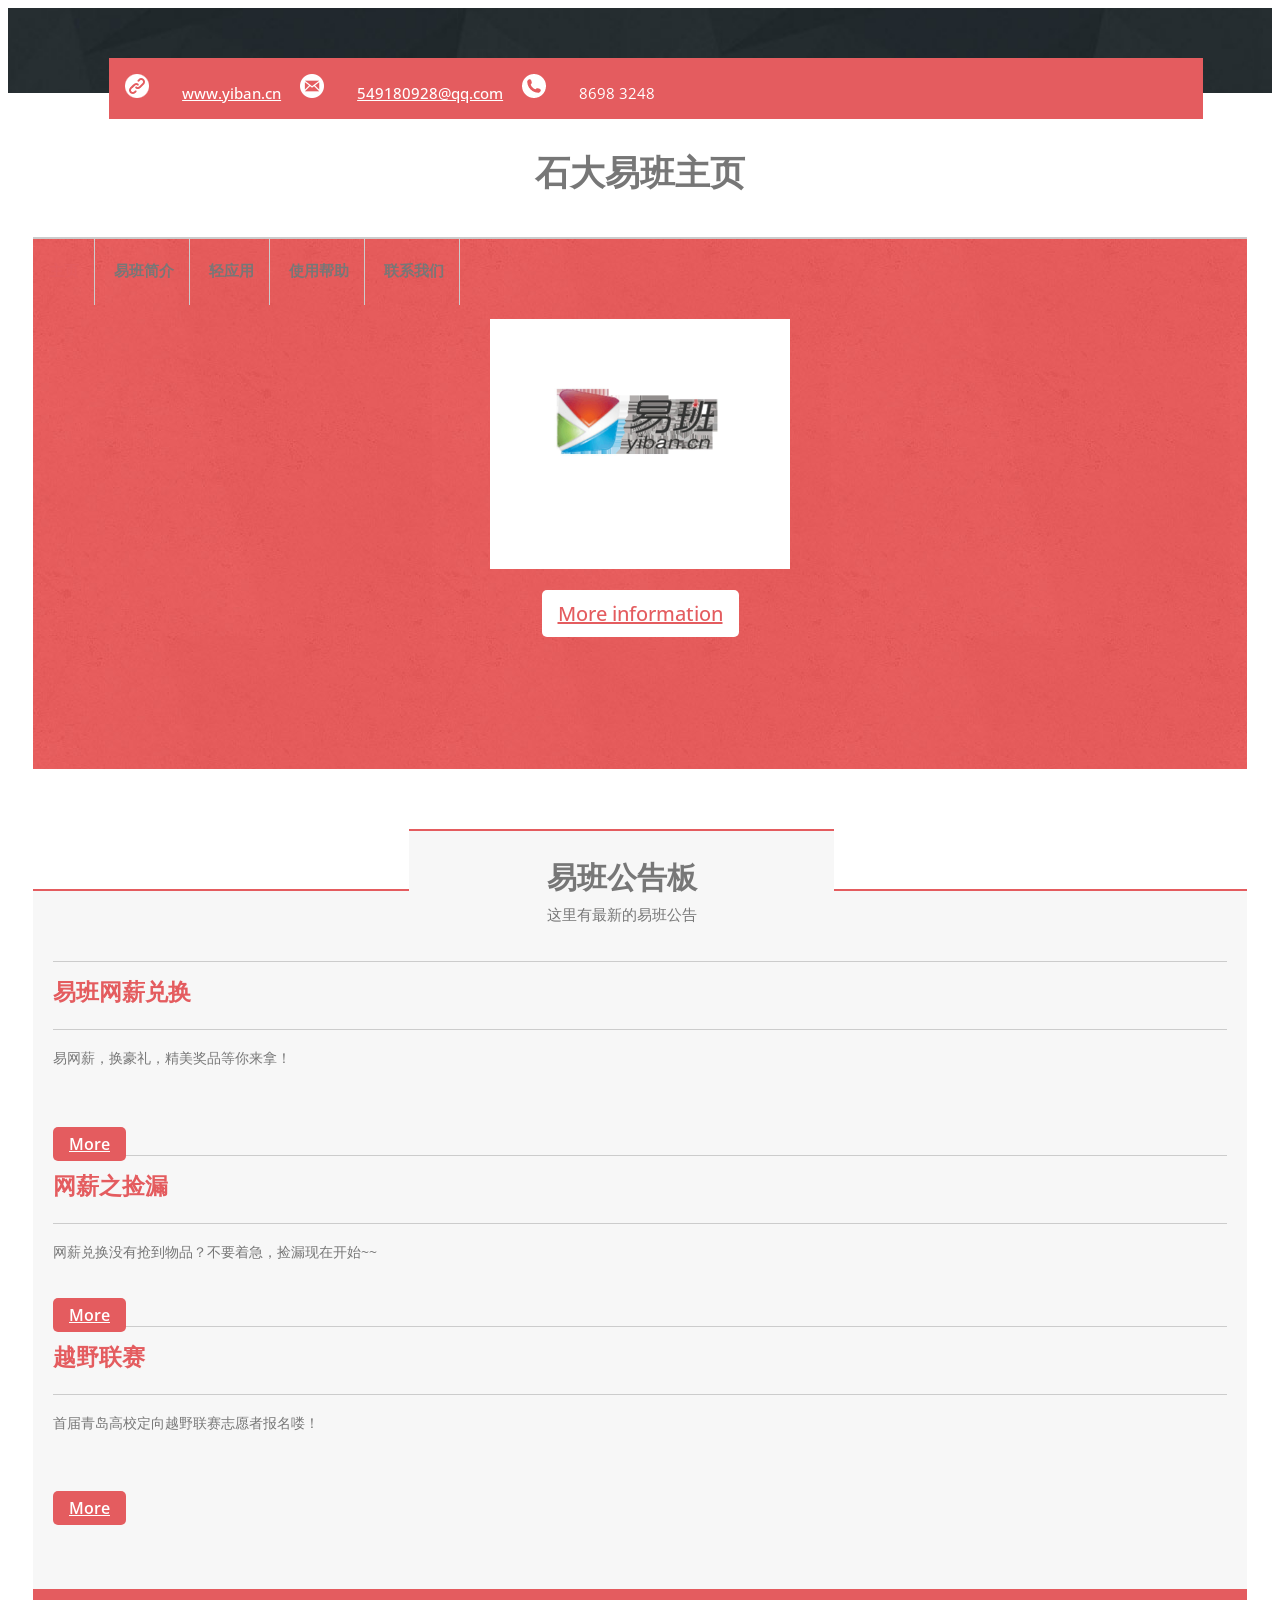
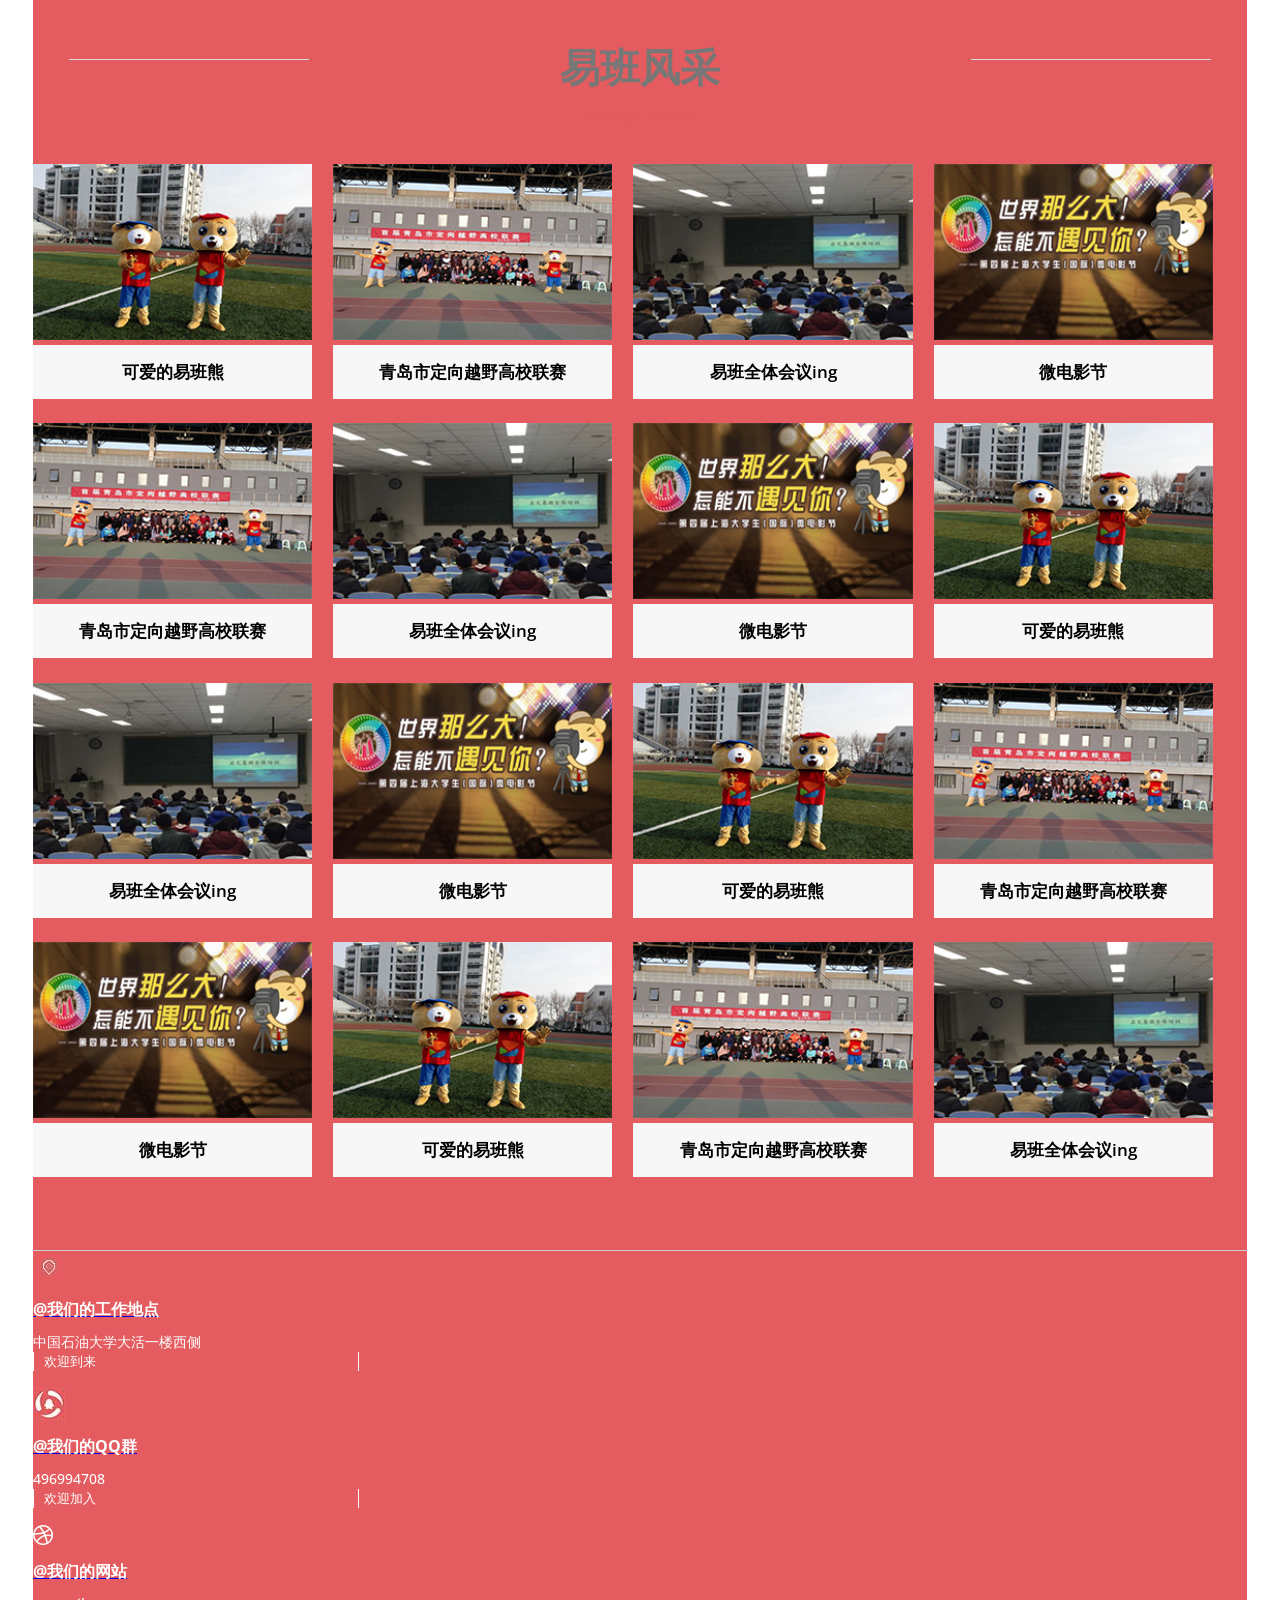
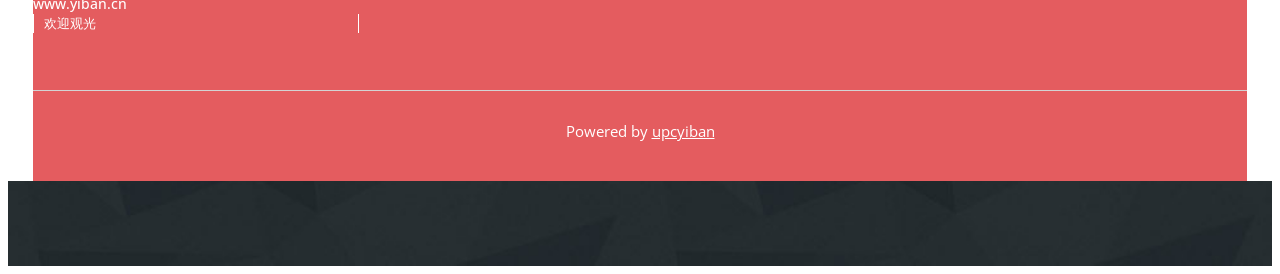
==== index.html @ 34b184a6 "易班网站主页1.0 (大体完成页面结构)" ====
<!--Author: W3layouts
Author URL: http://w3layouts.com
License: Creative Commons Attribution 3.0 Unported
License URL: http://creativecommons.org/licenses/by/3.0/
-->
<!DOCTYPE HTML>
<html>
<head>
<title>Tender A Corporate category Flat bootstrap Responsive  Website Template | Home :: w3layouts</title>
<link href="css/bootstrap.css" rel="stylesheet" type="text/css" media="all">
<!-- jQuery (necessary for Bootstrap's JavaScript plugins) -->
<script src="js/jquery.min.js"></script>
<!-- Custom Theme files -->
<link href="css/style.css" rel="stylesheet" type="text/css" media="all"/>
<!-- Custom Theme files -->
<meta name="viewport" content="width=device-width, initial-scale=1">
<meta http-equiv="Content-Type" content="text/html; charset=utf-8" />
<script type="application/x-javascript"> addEventListener("load", function() { setTimeout(hideURLbar, 0); }, false); function hideURLbar(){ window.scrollTo(0,1); }>
</script>
<meta name="keywords" content="Tender Responsive web template, Bootstrap Web Templates, Flat Web Templates, AndriodCompatible web template, Smartphone Compatible web template, free webdesigns for Nokia, Samsung, LG, SonyErricsson, Motorola web design" />
<!--Google Fonts-->
<link href='http://fonts.googleapis.com/css?family=Open+Sans:300italic,400italic,600italic,700italic,800italic,400,300,600,700,800' rel='stylesheet' type='text/css'>
<!-- start-smoth-scrolling -->
<script type="text/javascript" src="js/move-top.js"></script>
<script type="text/javascript" src="js/easing.js"></script>
	<script type="text/javascript">
			jQuery(document).ready(function($) {
				$(".scroll").click(function(event){		
					event.preventDefault();
					$('html,body').animate({scrollTop:$(this.hash).offset().top},1000);
				});
			});
	</script>
<!-- //end-smoth-scrolling -->
</head>
<body>
<!--top nav start here-->
<div class="mother-grid">
	<div class="container">
	  <div class="temp-padd">
		<div class="top-strip">
			<div class="address">
				<ul>
					<li><a href="http://www.yiban.cn"><span class="link"> </span>www.yiban.cn</a></li>
					<li><a href=""><span class="mes"> </span>549180928@qq.com</a></li>
					<li><span class="ph"> </span>8698 3248</li>
				</ul>
			</div>
			<!--<div class="social-icons">-->
				<!--<ul>-->
					<!--<li><a href="#"> <span class="w-f"> </span></a></li>-->
                   <!--<li><a href="#"> <span class="w-tw"> </span></a></li>-->
                   <!--<li><a href="#"> <span class="w-in"> </span></a></li>-->
				<!--</ul>-->
			<!--</div>-->
		  <div class="clearfix"> </div>
   </div>
<!--top nav end here-->	
<!--title start here-->
<div class="title-main">
			<a href="index.html"><h1>石大易班主页</h1></a>
		
</div>
<!--title end here-->
<!--header start here-->
<div class="header">
			<div class="navg">
				<span class="menu"> <img src="images/icon.png" alt=""/></span>
				<ul class="res">
					<li><a class="active" href="index.html">主页</a></li>
					<li><a href="about.html">易班简介</a></li>
					<li><a href="services.html">轻应用</a></li>
					<li><a href="project.html">使用帮助</a></li>
					<li><a href="contact.html">联系我们</a></li>
				</ul>
				<script>
                  $( "span.menu").click(function() {
                    $(  "ul.res" ).slideToggle("slow", function() {
                     // Animation complete.
                     });
                     });
		       </script>
			</div>
			<!--<div class="search">
				<input type="text" value="Site search" onfocus="this.value = '';" onblur="if (this.value == '') {this.value = 'Site search';}"/>
				<input type="submit" value=""/>
			</div>-->
			<div class="clearfix"> </div>
  </div>
<!--header end here-->
<!--banner start here-->
 <div class="banner">
		<img src="images/yblogo.jpg" width="300" height="250">

		<div class="banner-button">
			<a href="about.html">More information</a>
		</div>
</div>
<!--banner end here-->
<!--nunc dig start here-->
  <div class="nuncdig">
		<div class="nuncdig-main">
			<div class="nunc-top">
				<h3>易班公告板</h3>
				<p>这里有最新的易班公告</p>
			</div>
			<div class="nunc-bott">
				<div class="col-md-4 nunc-bott-grid">
					<div class="headind-text">

						<h3>易班网薪兑换</h3>
					</div>
					<p>易网薪，换豪礼，精美奖品等你来拿！</p></br>
				    <div class="nunc-bwn">
				    	<a href="http://q.yiban.cn/app/index/appid/25707" target="_blank">More</a>
				    </div>
				</div>
				<div class="col-md-4 nunc-bott-grid">
					<div class="headind-text">
						<h3>网薪之捡漏</h3>
					</div>
					<p>网薪兑换没有抢到物品？不要着急，捡漏现在开始~~</p>
				    <div class="nunc-bwn">
				    	<a href="http://q.yiban.cn/app/index/appid/26127" target="_blank">More</a>
				    </div>
				</div>
				<div class="col-md-4 nunc-bott-grid">
					<div class="headind-text">
						<h3>越野联赛</h3>
					</div>
					<p>首届青岛高校定向越野联赛志愿者报名喽！</p></br>
				    <div class="nunc-bwn">
				    	<a href="http://q.yiban.cn/app/index/appid/21749" target="_blank">More</a>
				    </div>
				</div>
				<div class="clearfix"> </div>
			</div>
		</div>
</div>
<!--nunc dig end here-->
<!--molli start here-->
<script src="js/responsiveslides.min.js"></script>
			 <script>
			    // You can also use "$(window).load(function() {"
			    $(function () {
			      // Slideshow 4
			      $("#slider4").responsiveSlides({
			        auto: true,
			        pager: true,
			        nav: true,
			        speed: 500,
			        namespace: "callbacks",
			        before: function () {
			          $('.events').append("<li>before event fired.</li>");
			        },
			        after: function () {
			          $('.events').append("<li>after event fired.</li>");
			        }
			      });
			
			    });
			  </script>
<!----//End-slider-script---->
<!-- Slideshow 4 -->
			    <div  id="top" class="callbacks_container">
			    <div class="molli">
			    	<div class="molli-top">
			    		<span class="line-x"> </span>
			    		<span class="line-y"> </span>
	                     <h3>易班风采</h3>
	                     <P>易班精彩的瞬间</P>
			       </div>
			      <ul class="rslides" id="slider4">
			        <li>
			          <div class="molli-grids">
						<img src="images/hdtp1.jpg"alt=""/>
						<div class="molli-text">
							<h4>可爱的易班熊</h4>
						</div>
					  </div>
					  <div class="molli-grids">
						<img src="images/hdtp2.jpg" alt=""/>
						<div class="molli-text">
							<h4>青岛市定向越野高校联赛</h4>
						</div>
					</div>
					<div class="molli-grids">
						<img src="images/hdtp3.jpg" alt=""/>
						<div class="molli-text">
							<h4>易班全体会议ing</h4>
						</div>
					</div>
					<div class="molli-grids">
						<img src="images/hdtp4.jpg" alt=""/>
						<div class="molli-text">
							<h4>微电影节</h4>
						</div>
					</div>
			        </li>
			        <li>
					  <div class="molli-grids">
						<img src="images/hdtp2.jpg" alt=""/>
						<div class="molli-text">
							<h4>青岛市定向越野高校联赛</h4>
						</div>
					</div>
					<div class="molli-grids">
						<img src="images/hdtp3.jpg" alt=""/>
						<div class="molli-text">
							<h4>易班全体会议ing</h4>
						</div>
					</div>
					<div class="molli-grids">
						<img src="images/hdtp4.jpg" alt=""/>
						<div class="molli-text">
							<h4>微电影节</h4>
						</div>
					</div>
					 <div class="molli-grids">
						<img src="images/hdtp1.jpg" alt=""/>
						<div class="molli-text">
							<h4>可爱的易班熊</h4>
						</div>
					  </div>
			        </li>
			        <li>
					  <div class="molli-grids">
						  <img src="images/hdtp3.jpg" alt=""/>
						  <div class="molli-text">
							  <h4>易班全体会议ing</h4>
						  </div>
					  </div>
					  <div class="molli-grids">
						  <img src="images/hdtp4.jpg" alt=""/>
						  <div class="molli-text">
							  <h4>微电影节</h4>
						  </div>
					  </div>
					  <div class="molli-grids">
						  <img src="images/hdtp1.jpg" alt=""/>
						  <div class="molli-text">
							  <h4>可爱的易班熊</h4>
						  </div>
					  </div>
					  <div class="molli-grids">
						  <img src="images/hdtp2.jpg" alt=""/>
						  <div class="molli-text">
							  <h4>青岛市定向越野高校联赛</h4>
						  </div>
					  </div>
				  </li>
					  <li>
						  <div class="molli-grids">
							  <img src="images/hdtp4.jpg" alt=""/>
							  <div class="molli-text">
								  <h4>微电影节</h4>
							  </div>
						  </div>
						  <div class="molli-grids">
							  <img src="images/hdtp1.jpg" alt=""/>
							  <div class="molli-text">
								  <h4>可爱的易班熊</h4>
							  </div>
						  </div>
						  <div class="molli-grids">
							  <img src="images/hdtp2.jpg" alt=""/>
							  <div class="molli-text">
								  <h4>青岛市定向越野高校联赛</h4>
							  </div>
						  </div>
						  <div class="molli-grids">
							  <img src="images/hdtp3.jpg" alt=""/>
							  <div class="molli-text">
								  <h4>易班全体会议ing</h4>
							  </div>
						  </div>
					  </li>
			      </ul>
			  </div>
			    <div class="clearfix"> </div>
	</div>
	<div class="clearfix"> </div>
<!--molli end here-->
<!--information-grid start here-->
		 <!-- <div class="info-grid">
			  <div class="info-grid-main">
				  <div class="col-md-6 info-grid-left">
					  <div class="info-left-top">
						  <div class="info-heading">
							  <h3>TETURE ADIP</h3>
							  <p>Risus id mediou soimtousce pelle nitesqu it nunc sed egesta ante gravids peses</p>
						  </div>
						  <div class="info-para">
							  <p>Sed semper lorem at felis. Vestibulum volutpat, lacus a ultrices sagittis, mi neque euismod dui, eu pulvinar nunc sapien ornare nisl. </p>
							  <div class="info-bwn">
								  <a href="#">More</a>
							  </div>
						  </div>
						  <div class="clearfix"> </div>
					  </div>
					  <div class="info-left-bottom">
						  <div class="info-heading">
							  <h3>MORBI INTERD</h3>
							  <p>Fusce lobortis lorem at ipsum semper sagit onec quis dui at dolor tempor interdum</p>
						  </div>
						  <div class="info-para">
							  <p>Sed semper lorem at felis. Vestibulum volutpat, lacus a ultrices sagittis, mi neque euismod dui, eu pulvinar nunc sapien ornare nisl. </p>
							  <div class="info-bwn">
								  <a href="#">More</a>
							  </div>
						  </div>
						  <div class="clearfix"> </div>
					  </div>
				  </div>
				  <div class="col-md-6 info-grid-right">
					  <div class="menu_vertical">
						  <section class="accordation_menu">
							  <div>
								  <input id="label-1" name="lida" type="radio" checked/>
								  <label for="label-1" id="item1"><i class="ferme"> </i><span class="m_5">Tetuer adipiscing elit lorem ipsum</span><i class="icon-plus-sign i-right1"></i><i class="icon-minus-sign i-right2"></i></label>
								  <div class="content1" id="a1">
									  <ul class="news_list">
										  <li class="sml-img"> </li>
										  <li class="date_desc">
											  <h3>Lorem ipsum dolor sit amet</h3>
											  <p>Phasellus in magna quis quam lobortis fermentum a eget ipsum.Praesent sodales pretium tellus, et euismod.</p>
										  </li>
										  <div class="clearfix"> </div>
									  </ul>
								  </div>
							  </div>
							  <div>
								  <input id="label-2" name="lida" type="radio"/>
								  <label for="label-2" id="item2"><i class="icon-leaf" id="i2"></i>Sed egestas ,ante et vulputate volutp<i class="icon-plus-sign i-right1"></i><i class="icon-minus-sign i-right2"></i></label>
								  <div class="content1" id="a2">
									  <ul class="news_list">
										  <li class="sml-img"> </li>
										  <li class="date_desc">
											  <h3>Lorem ipsum dolor sit amet</h3>
											  <p>Phasellus in magna quis quam lobortis fermentum a eget ipsum.Praesent sodales pretium tellus, et euismod.</p>
										  </li>
										  <div class="clearfix"> </div>
									  </ul>
								  </div>
							  </div>
							  <div>
								  <input id="label-3" name="lida" type="radio"/>
								  <label for="label-3" id="item3"><i class="icon-trophy" id="i3"></i>Integer vitae libero ac risus egestas placerat<i class="icon-plus-sign i-right1"></i><i class="icon-minus-sign i-right2"></i></label>
								  <div class="content1" id="a3">
									  <ul class="news_list">
										  <li class="sml-img"> </li>
										  <li class="date_desc">
											  <h3>Lorem ipsum dolor sit amet</h3>
											  <p>Etiam feugiat lectus nisl, in euismod lectus viverra et.
												  Sed et scelerisque felis. Integer vel volutpat massa.
												  Donec id justo nisl. Vivamus .</p>
										  </li>
										  <div class="clearfix"> </div>
									  </ul>
								  </div>
							  </div>
							  <div>
								  <input id="label-4" name="lida" type="radio"/>
								  <label for="label-4" id="item4"><i class="icon-trophy" id="i4"></i>Donec quis dui at dolor tempor interdum<i class="icon-plus-sign i-right1"></i><i class="icon-minus-sign i-right2"></i></label>
								  <div class="content1" id="a4">
									  <ul class="news_list">
										  <li class="sml-img"> </li>
										  <li class="date_desc">
											  <h3>Lorem ipsum dolor sit amet</h3>
											  <p>Etiam feugiat lectus nisl, in euismod lectus viverra et.
												  Sed et scelerisque felis. Integer vel volutpat massa.
												  Donec id justo nisl. Vivamus .</p>
										  </li>
										  <div class="clearfix"> </div>
									  </ul>
								  </div>
							  </div>
					  </div>
				  </div>
				  <div class="clearfix"> </div>
			  </div>
		  </div>
</div>
<!--information grid end here-->
<!--footer start here-->
 <div class="footer">
		<div class="footer-main">
			<div class="footer-top">
				<div class="col-md-4 footer-grid">
					<img src="images/dztb.jpg" alt=""/>
				<a href="#"><h3>@我们的工作地点</h3></a>
					<p>中国石油大学大活一楼西侧</p>
					<h4>欢迎到来</h4>
				</div>
				<div class="col-md-4 footer-grid">
					<img src="images/qqyb.jpg" alt=""/>
					<a href="#"><h3>@我们的QQ群</h3></a>
					<p> 496994708</p>
					<h4>欢迎加入</h4>
				</div>
				<div class="col-md-4 footer-grid">
					<img src="images/drib.png" alt=""/>
					<a href="http://www.yiban.cn" target="_blank"><h3>@我们的网站</h3></a>
					<p>www.yiban.cn</p>
					<h4>欢迎观光</h4>
				</div>
			  <div class="clearfix"> </div>
			</div>
			<div class="footer-bottom">
				<p>Powered by <a href="index.html">upcyiban </a></p>
			</div>
		</div>
	   </div>
	</div>
  </div>
<!--footer end here-->
</body>
</html>
---- css/style.css ----
/*--
Author: W3layouts
Author URL: http://w3layouts.com
License: Creative Commons Attribution 3.0 Unported
License URL: http://creativecommons.org/licenses/by/3.0/
--*/
h4, h5, h6,
h1, h2, h3 {margin-top: 0;}
ul, ol {margin: 0;}
p {margin: 0;}
html, body{
 font-family: 'Open Sans', sans-serif;
   font-size: 100%;
   background:#fff; 
}
/*--top nav start here--*/
.mother-grid {
	padding: 85px 0px;
	background: url(../images/m-banner.jpg)no-repeat;
	background-size: cover;
	-webkit-background-size:cover;
	-moz-background-size:cover;
	-o-background-size:cover;
	-ms-background-size:cove;
	position: relative;
}
.temp-padd {
	background: #fff;
	padding: 0px 25px;
}
.top-strip {
	padding: 16px 16px;
	background: #e45c5f;
	position: absolute;
	width: 65%;
	top: 50px;
	left: 18%;
}
span.menu{
	display:none;
}
.address {
	float: left;
}
.social-icons {
	float: right;
}
.address ul {
	padding: 0px;
	list-style: none;
}
.address ul li {
	display: inline-block;
	margin:0px 15px 0px 0px;
	color: #fff;
	vertical-align: top;
	font-size: 15px;
}
.address ul li a {
	font-size: 15px;
	font-weight: 500;
	color: #fff;
	vertical-align: top;
	transition: 0.5s all;
 -webkit-transition: 0.5s all;
 -moz-transition:  0.5s all;
 -o-transition:  0.5s all;
}
.address ul li a:hover{
	text-decoration:none;
	color: #000;
	
}
span.link {
	background: url(../images/link.png)no-repeat;
	width: 25px;
	height: 25px;
	display: inline-block;
	padding: 0px 16px;
}
span.mes {
	background: url(../images/mes.png)no-repeat;
	width: 25px;
	height: 25px;
	display: inline-block;
	padding: 0px 16px;
}
span.ph {
	background: url(../images/ph.png)no-repeat;
	width: 25px;
	height: 25px;
	display: inline-block;
	padding: 0px 16px;
}
.social-icons ul {
	padding: 0px;
	list-style:none;
}
.social-icons li {
	display: inline-block;
}
.social-icons ul li a span {
	background: url(../images/img-sprite.png)no-repeat ;
	width: 25px;
	height: 25px;
	display: inline-block;
}
.social-icons ul li a span.w-f{
	background-position: -2px -1px;
}
.social-icons ul li a span.w-tw {
	background-position: -31px -2px;
}
.social-icons ul li a span.w-in{
	background-position: -59px -3px;
}
.social-icons ul li a span:hover{
	transform: rotate(360deg);
  -webkit-transform: rotate(360deg);
  -moz-transform: rotate(360deg);
  -o-transform: rotate(360deg);
  -ms-transform: rotate(360deg);
  transition: 0.5s all ease;
  -webkit-transition: 0.5s all ease;
  -moz-transition: 0.5s all ease;
  -o-transition: 0.5s all ease;
  -ms-transition: 0.5s all ease;
}

/*--top nav end here--*/
/*--title start here--*/
.title-main {
	text-align: center;
	padding: 55px 0px 17px;
}
.title-main a h1 {
	font-size: 35px;
	font-weight: 800;
	color: #777;
}
.title-main a {
	text-decoration:none;
}
.title-main p {
	font-size: 15px;
	font-weight: 400;
	color: #000;
}
/*--title end here--*/
/*--header start here--*/
.header {
	border: 1px solid #ccc;
}
.navg {
	float: left;
}
.search {
	float: right;
}
.navg ul {
  padding: 0px;
  list-style: none;
}
.navg ul li {
	display: inline-block;
	padding: 21px 15px 24px 15px;
    border-right: 1px solid #ccc;
}
.navg ul li a {
	font-size: 15px;
	font-weight: 700;
	color: #777;
	text-decoration:none;
}
.navg ul li a:hover,.navg ul li a.active {
	color: #e45c5f;
	text-decoration:none;
}
.search {
	float: right;
	width: 30%;
	background:#F5F4F4;
	border-radius: 5px;
	margin: 16px 12px 0px 0px;
}
.search input[type="text"] {
	outline: none;
	font-size: 15px;
	font-weight: 400;
	color: #000;
	width: 85%;
	padding: 6px 6px 6px 15px;
	border: none;
	background: #F5F4F4;
	border-radius: 5px;
}
.search input[type="submit"] {
	border: none;
	outline: none;
	background: url(../images/search.png) no-repeat 17px 0px;
	width: 11%;
	vertical-align: middle;
}

/*--header end here--*/
/*--banner start here--*/
.banner {
	background: url(../images/banner.jpg);
	min-height: 450px;
	text-align:center;
	
	padding-top:80px;
}
.banner h3 {
	font-size: 25px;
	font-weight: 500;
	color: #fff;
	margin: 30px 0px 7px 0px;
}
.banner h2 {
	font-size: 40px;
	font-weight: 600;
	color: #fff;
}
.banner-button {
	padding: 26px 0px 0px 0px;
}
.banner-button a {
	font-size: 20px;
	font-weight: 500;
	color: #e45c5f;
	padding: 10px 16px;
	background: #fff;
	border-radius: 5px;
	-webkit-border-radius: 5px;
	 -moz-border-radius: 5px;
	 -o-border-radius: 5px;
}
.banner-button a:hover{
	text-decoration:none;
	color:#fff;
	background:#e45c5f;
		transition: 0.5s all;
 -webkit-transition: 0.5s all;
 -moz-transition:  0.5s all;
 -o-transition:  0.5s all;
}
/*--banner end here--*/
/*--nunc start here--*/
.nuncdig {
	padding: 120px 0px 0px 0px;
	position: relative;
}
.nunc-top {
	background: #F7F7F7;
	text-align: center;
	padding: 25px 0px 0px 0px;
	border-top: 2px solid #e45c5f;
	width: 35%;
	position: absolute;
	top: 60px;
	left: 31%;
}
.nunc-top h3 {
	font-size: 30px;
	font-weight: 800;
	color: #777;
	margin: 0px 0px 5px 0px;
}
.nunc-top p {
	font-size: 15px;
	font-weight: 400;
	color: #777;
}
.nunc-bott {
	padding: 70px 20px;
	background: #F7F7F7;
}
.nuncdig-main {
	border-top: 2px solid #e45c5f;
	border-bottom: 2px solid #e45c5f;
}
.headind-text {
	border-top: 1px solid #ccc;
	border-bottom: 1px solid #ccc;
	padding: 13px 0px;
}
.headind-text h3 {
	font-size: 23px;
	font-weight: 700;
	color: #e45c5f;
	margin: 0px 0px 8px 0px;
}
.headind-text h4 {
	font-size: 25px;
	font-weight: 300;
	color: #e45c5f;
	margin: 0px;
}
.nunc-bott-grid p {
	font-size: 14px;
	font-weight: 400;
	color: #777;
	width: 90%;
	line-height: 1.8em;
	padding-top: 15px;
}
.nunc-bwn {
	margin: 40px 0px 0px 0px;
}
.nunc-bwn a {
	font-size: 16px;
	font-weight: 600;
	color: #fff;
	background: #e45c5f;
	padding: 6px 16px;
	border-radius: 5px;
	-webkit-border-radius: 5px;
 -moz-border-radius: 5px;
 -o-border-radius: 5px;
}
.nunc-bwn a:hover{
	text-decoration:none;
	color:#fff;
	background:#999;
	transition: 0.5s all;
 -webkit-transition: 0.5s all;
 -moz-transition:  0.5s all;
 -o-transition:  0.5s all;
}
/*--nunc end here--*/
/*--molli start here--*/
.molli-grids img {
	width: 100%;
}
span.line-x {
	background: url(../images/line.jpg)no-repeat 0px 0px;
	display: inline-block;
	width: 240px;
	height: 1px;
	position: absolute;
	top: 68px;
	left: 3%;
}
span.line-y {
	background: url(../images/line.jpg)no-repeat 0px 0px;
	display: inline-block;
	width: 240px;
	height: 1px;
	position: absolute;
	top: 68px;
	right: 3%;
}
.molli-top {
	text-align: center;
	margin: 0px 0px 35px 0px;
}
.molli-grids h4 {
	font-size: 17px;
	font-weight: 600;
	color: #000;
	text-align: center;
	padding: 15px 0px;
	background: #F7F7F7;
	border-bottom: 2px solid #e45c5f;
}
.molli-top h3 {
	font-size: 40px;
	font-weight: 700;
	color: #777;
	margin: 0px 0px 10px 0px;
}
.molli-top p {
	font-size: 16px;
	font-weight: 400;
	color: #e45c5f;
}
.molli {
	padding: 3em 0px;
	border-bottom: 1px solid #ccc;
	position: relative;
}
.molli-grids img {
	width: 100%;
}
.molli-grids {
	float: left;
	width: 23%;
	margin: 0px 21px 0px 0px;
}
/*------------------ Slider Part starts Here----------*/
#slider2,
#slider3 {
  box-shadow: none;
  -moz-box-shadow: none;
  -webkit-box-shadow: none;
  margin: 0 auto;
}
.rslides_tabs {
  list-style: none;
  padding: 0;
  background: rgba(0,0,0,.25);
  box-shadow: 0 0 1px rgba(255,255,255,.3), inset 0 0 5px rgba(0,0,0,1.0);
  -moz-box-shadow: 0 0 1px rgba(255,255,255,.3), inset 0 0 5px rgba(0,0,0,1.0);
  -webkit-box-shadow: 0 0 1px rgba(255,255,255,.3), inset 0 0 5px rgba(0,0,0,1.0);
  font-size: 18px;
  list-style: none;
  margin: 0 auto 50px;
  max-width: 540px;
  padding: 10px 0;
  text-align: center;
  width: 100%;
}
.rslides_tabs li {
  display: inline;
  float: none;
  margin-right: 1px;
}
.rslides_tabs a {
  width: auto;
  line-height: 20px;
  padding: 9px 20px;
  height: auto;
  background: transparent;
  display: inline;
}
.rslides_tabs li:first-child {
  margin-left: 0;
}
.rslides_tabs .rslides_here a {
  background: rgba(255,255,255,.1);
  color: #fff;
  font-weight: bold;
}
.events {
  list-style: none;
}
.callbacks_container {
  position: relative;
  float: left;
  width: 100%;
}
.callbacks {
  position: relative;
  list-style: none;
  overflow: hidden;
  width: 100%;
  padding: 0;
  margin: 0;
}
.callbacks li {
  position: absolute;
  width: 100%;
  left: 0;
  top: 0;
}
.callbacks img {
  position: relative;
  z-index: 1;
  height: auto;
  border: 0;
}
.callbacks .caption {
	display: block;
	position: absolute;
	z-index: 2;
	font-size: 20px;
	text-shadow: none;
	color: #fff;
	left: 0;
	right: 0;
	padding: 10px 20px;
	margin: 0;
	max-width: none;
	top: 10%;
	text-align: center;
}
.callbacks_nav {
  	position: absolute;
	-webkit-tap-highlight-color: rgba(0,0,0,0);
	top: 52%;
	left: 0;
	opacity: 0.7;
	z-index: 3;
	text-indent: -0009px;
	overflow: hidden;
	text-decoration: none;
	height: 25px;
	width: 25px;
	margin-top: -167px;
}
.callbacks_nav.prev{
	background: transparent url("../images/sli-lft.png") no-repeat ;
}
.callbacks_nav.next{
	background: transparent url("../images/sli-rit.png") no-repeat ;
}
.callbacks_nav {
  	position: absolute;
	-webkit-tap-highlight-color: rgba(0,0,0,0);
	top: 52%;
	left: 0;
	opacity: 0.7;
	z-index: 3;
	text-indent: -9999px;
	overflow: hidden;
	text-decoration: none;
	height: 25px;
	width: 25px;
	background: transparent url("../images/sli-rit.png") no-repeat left top;
	margin-top: -167px;
}
.callbacks_nav:active {
  opacity: 1.0;
}
.callbacks_nav.next {
  left: auto;
  background-position: right top;
  right: 0;
}
#slider3-pager a {
  display: inline-block;
}
#slider3-pager span{
  float: left;
}
#slider3-pager span{
	width:100px;
	height:15px;
	background:#fff;
	display:inline-block;
	border-radius:30em;
	opacity:0.6;
}
#slider3-pager .rslides_here a {
  background: #FFF;
  border-radius:30em;
  opacity:1;
}
#slider3-pager a {
  padding: 0;
}
#slider3-pager li{
	display:inline-block;
}
.rslides {
  position: relative;
  list-style: none;
  overflow: hidden;
  width: 100%;
  padding: 0;
  margin: 0;
}
.rslides li {
  -webkit-backface-visibility: hidden;
  position: absolute;
  display: none;
  width: 100%;
  left: 0;
  top: 0;
}
.rslides li{
  position: relative;
  display: block;
  float: left;
}
.rslides img {
  width:100%;
}
.callbacks_tabs{
	list-style: none;
	position: absolute;
	top: 89%;
	z-index: 000;
	left:94%;
	padding: 0;
	margin: 0;
}
.callbacks_tabs li{
	display:inline-block;
}
@media screen and (max-width: 600px) {
  .callbacks_nav {
    top: 47%;
    }
}
/*----*/
.callbacks_tabs a{
 visibility: hidden;
}
.callbacks_tabs a:after {
  content: "\f111";
  font-size:0;
  font-family: FontAwesome;
  visibility: visible;
  display: block;
  height:11px;
  width:11px;
  display:none;
  background:#fff;
}
.callbacks_here a:after{
	background:#F54F29;
}
/*--molli end here--*/
/*--information start here--*/
.info-heading {
	float: left;
	width: 50%;
}
.info-para {
	float: right;
	width: 48%;
}
.info-grid {
	padding: 60px 0px 70px 0px;
}
.info-heading h3 {
	font-size: 25px;
	font-weight: 800;
	color: #e45c5f;
	margin: 0px 0px 10px 0px;
}
.info-heading p {
	font-size: 21px;
	font-weight: 400;
	color: #e45c5f;
}
.info-para p {
	font-size: 14.5px;
	font-weight: 600;
	color: #777;
	line-height: 1.8em;
}
.info-bwn {
	margin: 25px 0px 0px 0px;
}
.info-bwn a{
	font-size: 15px;
	font-weight: 600;
	color: #fff;
	background: #e45c5f;
	padding: 8px 25px;
	border-radius: 5px;
}
.info-bwn a:hover{
	text-decoration: none;
	background:#999;
	transition: 0.5s all;
 -webkit-transition: 0.5s all;
 -moz-transition:  0.5s all;
 -o-transition:  0.5s all;
}
.info-left-top {
	padding: 0px 0px 35px 0px;
	border-bottom: 2px solid #e45c5f;
}
.info-left-bottom {
	padding-top: 35px;
}
/*** .Nav Class ************************/
.icon-minus-sign:after {
	content: "";
	background: url(../images/plus.png) no-repeat 16px 17px #e45c5f;
	width: 16px;
	height: 16px;
	position: absolute;
	top: 0px;
	left: 0px;
	padding: 18px 5px 34px 47px;
}
.accordation_menu label {
	line-height:43px;
	font-weight:600;
}
.icon-plus-sign:before {
	content: "";
	background: url(../images/plus.png)no-repeat 17px 17px #e45c5f;
	width: 16px;
	height: 16px;
	position: absolute;
	top: 0px;
	left: 0px;
	padding: 0px 0px 52px 50px;
}
.accordation_menu label{
	display: block;
	position: relative;
	padding: 6px 20px;
	height: 54px;
	cursor: pointer;
	z-index: 20;
	transition: background-color .7s;
	-webkit-transition: background-color .7s;
	-moz-transition: background-color .7s;
	-o-transition: background-color .7s;
	-ms-transition: background-color .7s;
	border: 1px solid #e7e7e7;
	border-radius: 4px;
	-webkit-border-radius: 4px;
	-moz-border-radius: 4px;
	-o-border-radius: 4px;
	-ms-border-radius: 4px;
}
.accordation_menu input{
	display: none;
}
/*** Right Icon ***/
.accordation_menu label i.i-right1,
.accordation_menu label i.i-right2{
	float:right;
	margin-right:15px;
	padding:6px 0 0 0;
	transition:all .7s;
	-webkit-transition:all .7s;
	-moz-transition:all .7s;
	-o-transition:all .7s;
	-ms-transition:all .7s;
}
.accordation_menu label i.i-right2{
	display:none;
}
.accordation_menu input:checked + label i.i-right1{
	display:none;
}
.accordation_menu input:checked + label i.i-right2{
	display:block;
}
/*** .content Class *********************/
.content1{
	position: relative;
	height: 0px;
	margin-top: -1px;
	overflow:hidden;
	z-index: 10;
	-webkit-transition: height 0.3s ease-in-out, box-shadow 0.6s linear;
	-moz-transition: height 0.3s ease-in-out, box-shadow 0.6s linear;
	-o-transition: height 0.3s ease-in-out, box-shadow 0.6s linear;
	-ms-transition: height 0.3s ease-in-out, box-shadow 0.6s linear;
	transition: height 0.3s ease-in-out, box-shadow 0.6s linear;
}
.content1 h4{
	padding:8px 0 7px 15px;
	font-weight: 700;
}
.content1 h6{
	padding:8px 15px 10px 15px;
	margin:10px;
	border-top:1px solid #000000;
}
.content1 h6 i{
	padding:0 5px;
	font-size:10px;
}
.accordation_menu input:checked ~ div.content1 {
	height: 129px;
	margin: 0px 0px 10px 0px;
	box-shadow: 0px 0px 5px 0px #EAE4E4;
}
/*** For Change Animation Effects ****/
.accordation_menu input:checked ~ .content1 p{       
	-webkit-animation: zoomIn .7s 1;
	animation: zoomIn .7s 1;
}
.accordation_menu input:checked ~ .content1 h6{       
	-webkit-animation: fadeIn 2s 1;
	animation: fadeIn 2s 1;
}
.accordation_menu a, .accordation_menu p{
	color: #919090;
}
.accordation_menu h4{
	color: #01C675;
	padding: 15px 0 15px 15px;
	font-size: 1.2em;
	font-weight: 600;   
	font-weight: 700;	
}
.accordation_menu label{
	background: #fff;
	color: #444;
	font-size: 17px;
	font-weight: 400;
}
.accordation_menu label:hover{                    
	color:#000;
}
.accordation_menu label:hover .icon-plus-sign:before {
	content: "";
	background: url(../images/minus.png) no-repeat 17px 24px #e45c5f;
	width: 16px;
	height: 16px;
	position: absolute;
	top: 0px;
	left: 0px;
}
.accordation_menu input:checked + label,
.accordation_menu input:checked + label:hover{ 
	border: 1px solid #E7e7e7;
	color: #000;
	background:rgba(231, 231, 231, 0.29);
}
span.m_5{
	color: #000;
	font-size: 17px;
	text-decoration: none;
	font-weight: 400;
	padding: 0px 0px 0px 50px;
}
h4.m_3 {
	color: #000000;
	text-transform: capitalize;
	font-size: 2em;
	margin-bottom:1.3em;
	font-weight: 700;
}
i#i2 {
	padding: 0px 0px 0px 53px;
}
i#i3 {
	padding: 0px 0px 0px 54px;
}
i#i4 {
	padding: 0px 0px 0px 53px;
}
ul.news_list {
	padding: 3% 3% 3% 3%;
	list-style: none;
	background: #fff;
}
ul.news_list li.date {
	float: left;
	width: 15.5%;
	border-right: 1px solid #CCC;
	padding-right: 3%;
	margin:5% 4% 0% 0;
}
.date {
	line-height: 0.5em;
	font-size:2em;
	font-weight: bold;
	color: #555;
	text-align: center;
	text-transform: uppercase;
	font-family: 'Open Sans Condensed', sans-serif;
}
span.highlight, span.light_color {
	display: inline-block;
	font-size:14px;
	color: #555;
	font-family: 'Open Sans', sans-serif;
	font-weight: normal;
}
li.sml-img {
	float: left;
	background: url(../images/tree.jpg) no-repeat 0px 0px;
	width: 100px;
	height: 100px;
	display: inline-block;
}
li.date_desc {
	float: right;
	width: 75%;
}
.date_desc h3 {
	font-size: 19px;
	font-weight: 500;
	color: #e45c5f;
	margin: 0px 0px 5px 0px;
}
li.date_desc p{
	font-size: 14px;
	line-height: 1.8em;
	float: left;
	font-weight: 400;
	color: #777;
}
.what-we-do h4 {
	color: #000000;
	text-transform: capitalize;
	font-size: 2.3em;
	margin-bottom:1em;
	font-weight: 700;
}
.what-we-do p{
	color:#555555;
	font-size:1.15em;
	line-height:1.8em;
	margin:15px 0 1.2em 0;
}
.what-we-do img {
	width: 100%;
}
.what-we-do {
	z-index: 1;
}
/* General button style (reset) */
.btn {
	border: none;
	font-family: inherit;
	font-size: inherit;
	color: inherit;
	background: none;
	cursor: pointer;
	padding:0;
	display: inline-block;
	text-transform: uppercase;
	letter-spacing: 1px;
	font-weight: 700;
	outline: none;
	position: relative;
	-webkit-transition: all 0.3s;
	-moz-transition: all 0.3s;
	transition: all 0.3s;
}

.btn:after {
	content: '';
	position: absolute;
	z-index: -1;
	-webkit-transition: all 0.3s;
	-moz-transition: all 0.3s;
	transition: all 0.3s;
}
/* Button 1c */
.btn-1c:after {
	width: 0%;
	height: 100%;
	top: 0;
	left: 0;
	background: #555555;
}

.btn-1c:hover,
.btn-1c:active {
	color: #fff;
}

.btn-1c:hover:after,
.btn-1c:active:after {
	width: 100%;
}
/*--information end here--*/
/*--footer start here--*/
.footer {
	background: #e45c5f;
	padding: 40px 0px;
}
.footer-grid a h3 {
	font-size: 16px;
	font-weight: 700;
	color: #fff;
	margin: 10px 0px;
}
.footer-grid a:hover {
	text-decoration: none;
}
.footer-grid a h3:hover {
	color:#777;
	transition: 0.5s all;
 -webkit-transition: 0.5s all;
 -moz-transition:  0.5s all;
 -o-transition:  0.5s all;
}
.footer-grid p {
	font-size: 14px;
	font-weight: 500;
	color: #fff;
	line-height: 1.5em;
}
.footer-grid h4{
	font-size: 13px;
	font-weight: 400;
	color: #fff;
	padding:0px 10px;
	border-right: 1px solid;
	border-left: 1px solid;
	width: 25%;
}
.footer-top {
	padding: 0px 0px 40px 0px;
	border-bottom: 1px solid #D3D3D3;
}
.footer-bottom {
	padding: 30px 0px 0px 0px;
	text-align: center;
}
.footer-bottom p {
	font-size: 15px;
	font-weight: 400;
	color: #fff;
}
.footer-bottom a {
	font-size: 15px;
	font-weight: 400;
	color: #fff;
}
.footer-bottom a:hover{
	text-decoration:none;
	color:#ccc;
	transition: 0.5s all;
 -webkit-transition: 0.5s all;
 -moz-transition:  0.5s all;
 -o-transition:  0.5s all;
}
/*--footer end here--*/
/*--about start here--*/
.about {
	padding: 40px 0px 0px 0px;
}
.about-top {
	padding: 0px 0px 55px;
}
.abouttop-left img {
	width: 100%;
}
.about-top h3 {
	font-size: 30px;
	font-weight: 600;
	color: #e45c5f;
	margin: 0px 0px 20px 15px;
}
.abouttop-right h4 {
	font-size: 19px;
	font-weight: 500;

	margin: 0px 0px 10px 0px;
}
.abouttop-right h4 a{	
	color: #000;	
}
.abouttop-right h4 a:hover{
	color: #e45c5f;
	text-decoration:none;
}
.abouttop-right p {
	font-size: 14px;
	font-weight: 400;
	color: #777;
	line-height: 1.8em;
}
.about-bottom h3 {
	font-size: 25px;
	font-weight: 600;
	color: #000;
	margin: 0px 0px 25px 15px;
}
.about-bottom {
	padding: 50px 0px 60px 0px;
	background: #F7F7F7;
}
.abgrid-top {
	padding: 10px;
	text-align: center;
	box-shadow: 0 0 5px 0 rgba(153, 153, 153, 0.21);
}
.abgrid-bottm h4 {
	font-size: 18px;
	font-weight: 600;
	color: #fff;
	margin: 0px 0px 5px 0px;
}
.abgrid-bottm p {
	font-size: 14px;
	font-weight: 400;
	color: #fff;
	line-height: 1.8em;
}
.abgrid-bottm {
	background: rgba(228, 92, 95, 1);
	padding: 17px;
}
.team {
	padding: 50px 0px 50px 0px;
}
.team h3 {
	font-size: 25px;
	font-weight: 600;
	color: #777;
	margin: 0px 0px 20px 15px;
}
.team-grid img {
	width: 100%;
}
.team-bottom p {
	font-size: 14px;
	font-weight: 400;
	color: #777;
	line-height: 1.8em;
}
.team-bottom {
	background: rgba(204, 204, 204, 0.17);
	padding: 10px 10px;
}
/*--about end here--*/
/*--services start here--*/
.service-gd-bott h3 {
	font-size: 18px;
	font-weight: 500;
	color: #000;
	margin: 0px 0px 10px 0px;
	text-decoration:none;
}
.service-gd-bott h3 a{	
	color: #000;
}
.service-gd-bott h3 a:hover{
	color: #e45c5f;
	text-decoration:none;
}
.service-top {
	padding: 50px 0px;
	background: #F7F7F7;
}
.service {
	padding: 50px 0px;
}
.service-grid img {
	width: 100%;
}
.service-gd-bott p {
	font-size: 14px;
	font-weight: 400;
	color: #777;
	line-height: 1.8em;
}
.service-gd-bott {
	background:#fff;
	padding: 15px 15px;
}
.ser-img {
	float: left;
	width: 42%;
}
.ser-text {
	float: right;
	width: 55%;
}
.ser-img img {
	width: 100%;
}
.service h4 {
	font-size: 35px;
	font-weight: 600;
	color: #e45c5f;
	text-align: center;
	margin: 0px 0px 13px 0px;
}
.service-bottom {
	padding: 50px 0px 15px 0px;
}
.ser-text h3 {
	font-size: 18px;
	font-weight: 500;
	margin: 0px 0px 10px 0px;
}
.ser-text h3 a{
	color: #000;
}
.ser-text h3 a:hover {
	color:#e45c5f;
	text-decoration:none;
}
.ser-text p {
	font-size: 15px;
	font-weight: 400;
	color: #777;
	line-height: 1.8em;
}
.service-bottom h5 {
	font-size: 25px;
	font-weight: 600;
	color: #777;
	margin: 0px 0px 20px 15px;
}
/*--services end here--*/
/*--project start here--*/
.project {
	text-align: center;
}
.project h3 {
	font-size: 42px;
	font-weight: 600;
	color: #e45c5f;
	margin: 0px 0px 10px 0px;
}
.project p {
	font-size: 25px;
	font-weight: 400;
	color: #000;
}
.project h4 {
	font-size: 85px;
	font-weight: 600;
	color: #777;
	margin: 30px 0px 0px 0px;
}
.proj-bwn {
	margin: 60px 0px 0px 0px;
}
.proj-bwn a {
	font-size: 17px;
	font-weight: 600;
	color: #fff;
	background: #777;
	padding: 10px 15px;
	text-decoration:none;
	border-radius:5px;
}
.proj-bwn a:hover{
	text-decoration:none;
	background: #e45c5f;
}
.project {
	padding: 80px 0px;
}
/*--project end here--*/
/*--contact start here--*/
.contact {
	padding: 50px 0px;
}
.contact-top {
	padding-bottom: 40px;
	text-align: center;
}
.contact-top h3 {
	font-size: 30px;
	font-weight: 700;
	color: #e45c5f;
	margin: 0px 0px 10px 0px;
}
.contact-top p {
	font-size: 14px;
	font-weight: 400;
	color: #777;
	width: 80%;
	margin: 0 auto;
	line-height: 1.8em;
}
.map {
	padding-bottom: 32px;
}
.map iframe{
	width: 100%;
	height: 250px;
}
.contact-bottom input[type="text"] {
	font-size: 15px;
	font-weight: 400;
	color: #000;
	border: none;
	border-bottom: 1px solid #777;
	width: 48%;
	padding: 10px;
	margin: 0px 36px 0px 0px;
	outline:none;
}
.contact-bottom  input.no-mar {
  margin: 0px 0px 0px 0px;
}
.contact-bottom textarea {
	outline: none;
	font-size: 15px;
	font-weight: 400;
	color: #000;
	border: 1px solid #777;
	resize: none;
	padding: 10px;
	width: 100%;
	height: 13em;
	margin: 20px 0px 0px 0px;
}
.contact-bottom input[type="submit"] {
	outline: none;
	font-size: 15px;
	font-weight: 400;
	color: #fff;
	padding: 7px 25px;
	background: #e45c5f;
	border: none;
	border-radius: 5px;
	-webkit-transition: 0.5s all;
 -moz-transition:  0.5s all;
 -o-transition:  0.5s all;
}
.contact-bottom input[type="submit"]:hover{
	background:#999;
	transition: 0.5s all;
 -webkit-transition: 0.5s all;
 -moz-transition:  0.5s all;
 -o-transition:  0.5s all;
}
/*--contact end here--*/
/*--media quries start here--*/
@media(max-width:1440px){
.top-strip {
	width: 75%;
	top: 50px;
	left: 13%;
}
}
@media(max-width:1336px){
.top-strip {
	width: 80%;
	top: 50px;
	left: 10%;
}	
}
@media(max-width:1280px){
.top-strip {
	width: 84%;
	top: 50px;
	left: 8%;
}
}
@media(max-width:1024px){
.abouttop-right p {
	font-size: 15px;
	overflow: hidden;
	height: 190px;	
}
.abgrid-bottm p {
	font-size: 14px;
}
.ser-text p {
	overflow: hidden;
	height: 132px;
}
.contact-bottom input[type="text"] {
	width: 45%;
}
.contact-bottom textarea {
	width: 95%;
}
.molli-grids {
	margin: 0px 16px 0px 0px;
}
span.line-x {
	width: 155px;
}
.callbacks_nav {
	top: 56%;
}
span.line-y {
	width: 155px;
}
.team-bottom p {
	font-size: 13.5px;
}
.footer-grid h4 {
	width: 30%;
}
.footer-grid p {
	font-size: 14px;
	overflow: hidden;
	height: 46px;
}
.search input[type="submit"] {
  background: url(../images/search.png) no-repeat 7px 0px;
}
}
@media(max-width:768px){
span.menu{
     display:block;
     cursor:pointer;
	 text-align:center;
	 width:8%;
	 margin:0 auto;
}
ul.res{
	 display:none;
	 padding:0px;
}
.navg{
	 float:none;
	 width:100%;
}
.navg ul.res li a:hover,.navg ul.res li a.active {
	 color:#777;
}
.navg ul.res li a{
	display:block;
	width:100%;
	padding:10px;
	color:#fff;
	background:#e45c5f;
	font-size: 13px;
	transition: 0.5s all;
  -webkit-transition: 0.5s all;
  -moz-transition: 0.5s all;
  -o-transition: 0.5s all;
}
.navg ul.res li{
	display:block;
	text-align:center;
	margin:1px 0px;
	background-color:rgba(153, 153, 153, 0.31);
	  padding: 0;
}
.header{
	padding: 15px 10px 17px 10px;
}	
.search {
  width: 44%;
  float: none;
  margin: 16px auto 0;
}
.address ul li a {
	font-size: 13px;	
}
span.link {
	padding: 0px 14px;
}
span.mes {
	padding: 0px 14px;
}
span.ph {
	padding: 0px 14px;
}
.address ul li {
	margin: 0px 9px 0px 0px;
}
.top-strip{
	width: 90%;
	left: 5%;
}
.title-main h1 {
	font-size: 30px;
}
.search input[type="text"] {
	width: 90%;
	padding: 10px;
}
.search input[type="submit"] {
	width: 8%;
	background: url(../images/search.png) no-repeat 1px 3px;
}
.title-main {
	padding: 45px 0px 30px 0px;
}
.nunc-top h3 {
	font-size: 25px;
}
.molli-top h3 {
	font-size: 30px;
}
.nunc-bott {
	padding: 80px 20px 0PX 20PX;
}
.nunc-bott-grid {
	padding: 0px 25px 60px 0px;
	text-align: center;
}
.headind-text {
	width: 50%;
	margin: 0 auto;
}
.nunc-bott-grid p {
	width: 88%;
	margin: 0 auto;
}
.nunc-bwn {
	margin: 20px 0px 0px 0px;
}
.molli-grids {
	margin: 0px 12px 0px 0px;
}
.molli-grids h4 {
	font-size: 15px;
}
.callbacks_nav {
	top: 63%;
}
span.line-x {
	width: 114px;
}
span.line-y {
	width: 112px;
}
.title-main a h1 {
	font-size: 30px;
}
.banner h2 {
	font-size: 30px;
}
.banner-button a {
	font-size: 16px;
}
.banner {
	min-height: 350px;
	padding-top: 50px;
}
.nuncdig {
	padding: 95px 0px 0px 0px;
}
.nunc-top {
	top: 4%;
}
.headind-text h3 {
	font-size: 20px;
}
.headind-text h4 {
	font-size: 20px;
}
.info-grid {
	padding: 40px 0px 50px 0px;
}
.info-grid-right {
	padding: 50px 0px 0px 0px;
}
.footer-grid {
	float: left;
	width: 33%;
}
.footer-grid p {
	font-size: 14px;
}
.footer-grid h4 {
	width: 45%;
}
.about-top h3 {
	font-size: 25px;
}
.abouttop-left img {
	width: 60%;
}
.abouttop-left {
	text-align: center;
	margin: 0px 0px 35px 0px;
}
.about-grids {
	float: left;
	width: 25%;
}
.abgrid-bottm h4 {
	font-size: 16px;
}
.abgrid-bottm p {
	font-size: 13px;
}
.about-top {
	padding: 0px 0px 40px 0px;
}
.about-bottom {
	padding: 25px 0px 45px 0px;
}
.team-grid {
	float: left;
	width: 50%;
	margin: 0px 0px 20px 0px;
}
.team {
	padding: 35px 0px 35px 0px;
}
.service-grid {
	width: 33%;
	margin: 0 auto 24px;
	float: left;
}
.service-gd-bott h3 {
	font-size: 16px;
}
.service-gd-bott p {
	font-size: 13px;
	overflow: hidden;
	height: 50px;
}
.service-top {
	padding: 25px 0px 0px 0px;
}
.service {
	padding: 25px 0px;
}
.service h4 {
	font-size: 25px;
}
.service-bottom {
	padding: 25px 0px 15px 0px;
}
.servicebott-left {
	margin: 0px 0px 25px 0px;
}
.ser-text {
	width: 65%;
}
.ser-img {
	width: 30%;
}
.project h3 {
	font-size: 32px;
}
.project h4 {
	font-size: 70px;
}
.project {
	padding: 60px 0px;
}
.contact-top h3 {
	font-size: 25px;
}
.contact {
	padding: 30px 0px;
}
.contact-bottom input[type="text"] {
	width: 44.2%;
}
}
@media(max-width:640px){
.top-strip {
	padding: 8px 8px;	
}
.top-strip {
	width: 93%;
	left: 4%;
}
.title-main {
	padding: 26px 0px 25px 0px;
}
.banner {
	min-height: 300px;
	padding-top: 30px;
}
.banner h2 {
	font-size: 25px;
}
.banner h3 {
	font-size: 20px;
}
.search {
  width: 48%;
}
.banner-button {
	padding: 15px 0px 0px 0px;
}
.banner-button a {
	font-size: 14px;
}
.nunc-top h3 {
	font-size: 20px;
}
.nunc-top p {
	font-size: 13px;
}
.nunc-bott {
	padding: 60px 20px 0PX 20PX;
}
.molli-top h3 {
	font-size: 23px;
}
.molli {
	padding: 2em 0px;
}
.molli-grids {
	margin: 0px 9px 0px 0px;
}
.molli-grids h4 {
	font-size: 12px;
}
.callbacks_nav {
	top: 68%;
}
.info-heading h3 {
	font-size: 20px;
}
.info-heading p {
	font-size: 18px;
}
.info-para p {
	font-size: 13.5px;
}
.info-bwn a {
	font-size: 13px;
}
.info-grid {
	padding: 30px 0px 40px 0px;
}
.footer-grid h4 {
	width: 55%;
}
.about-top h3 {
	font-size: 23px;
}
.about {
	padding: 20px 0px 0px 0px;
}
.abouttop-right h4 {
	font-size: 17px;
}
.abouttop-right p {
	font-size: 14px;
	overflow: hidden;
	height: 93px;
}
.about-bottom h3 {
	font-size: 23px;
}
.about-grids {
	float: left;
	width: 50%;
	margin: 0px 0px 16px 0px;
}
.about-bottom {
	padding: 25px 0px 25px 0px;
}
.service-gd-bott h3 {
	font-size: 15px;
	overflow: hidden;
	height: 34px;
}
.service-gd-bott {
	padding: 10px 10px;
}
.service-bottom h5 {
	font-size: 23px;
}
.ser-text p {
	overflow: hidden;
	height: 113px;
}
.contact-bottom input[type="text"] {
	width: 46.5%;
	margin: 0px 15px 0px 0px;
}
textarea {
	width: 97%;
}
.contact-top h3 {
	font-size: 23px;
}
span.line-x {
	width: 98px;
	top: 47px;
}
span.line-y {
	width: 98px;
	top: 46px;
}
}
@media(max-width:480px){
	.search {
  width: 64%;
}
.address ul li a {
	font-size: 12px;
}	
.social-icons {
	float: right;
}
.top-strip {
	width: 91%;
	left: 4.5%;
	top: 55px;
}
.title-main a h1 {
	font-size: 26px;
}
.title-main {
	padding: 35px 0px 16px 0px;
}
.title-main {
	padding: 35px 0px 16px 0px;
}
span.menu {
	width: 10%;
	margin: 0 auto 10px;
}
.search input[type="submit"] {
	width: 10%;
}
.search input[type="text"] {
	width: 85%;
	padding: 10px;
}
.banner {
	min-height: 250px;
	padding-top: 25px;
}
.banner h3 {
	font-size: 18px;
	margin: 13px 0px 7px 0px;
}
.banner-button a {
	font-size: 12px;
}
.nunc-top h3 {
	font-size: 16px;
}
.nunc-top {
	padding: 15px 0px 0px 0px;
	width: 41%;
	top: 2%;
	left: 30%;
}
.nunc-top p {
	font-size: 11px;
}
.nuncdig {
	padding: 65px 0px 0px 0px;
}
.headind-text {
	width: 85%;
}
.nunc-bott-grid p {
	font-size: 13px;
	overflow: hidden;
	height: 64px;
	width:90%;
}
.nunc-bott {
	padding: 50px 20px 0PX 20PX;
}
.nunc-bott-grid {
	padding: 0px 0px 50px 0px;
}
.footer-grid h4 {
	width: 75%;
}
span.line-x {
	display: none;
}
span.line-y {
	display: none;
}
.callbacks_nav {
	top: 40%;
}
.molli-grids {
	width: 46%;
}
li.date_desc p {
	font-size: 13px;
}
li.date_desc {
	width: 66%;
}
.date_desc h3 {
	font-size: 17px
}
.accordation_menu label {
	font-size: 14px;
}
span.m_5 {
	font-size: 14px;
}
.footer-grid p {
	font-size: 13px;
	overflow: hidden;
	height: 41px;
}
span.menu img {
	width: 80%;
}
.abouttop-left img {
	width: 100%;
}
.abouttop-left {
	margin: 0px 0px 20px 0px;
}
.abouttop-right h4 {
	font-size: 17px;
	overflow: hidden;
	height: 19px;
}
.abgrid-bottm p {
	overflow: hidden;
	height: 75px;
}
.about-bottom h3 {
	font-size: 23px;
}
.team h3 {
	font-size: 23px;
}
.team {
	padding: 21px 0px 20px 0px;
}
.service-grid {
	width: 100%;
}
.service-gd-bott h3 {
	font-size: 16px;
	height: 14px;
}
.ser-text {
	width: 59%;
}
.ser-img {
	width: 36%;
}
.ser-text h3 {
	font-size: 16px;
}
.ser-text p {
	height: 60px;
}
.project h3 {
	font-size: 25px;
}
.project p {
	font-size: 17px;
}
.project h4 {
	font-size: 60px;
	margin: 17px 0px 0px 0px;
}
.proj-bwn a {
	font-size: 14px;
}
.proj-bwn {
	margin: 40px 0px 0px 0px;
}
.contact-top p {
	font-size: 14px;
	overflow: hidden;
	height: 50px;
	width: 100%;
}
.contact-bottom input[type="text"] {
	font-size:13px;
	width: 100%;
	margin:0px;
}
.contact-bottom textarea {
	font-size:13px;
	width: 100%;
	height:10em;
}
.contact-bottom input[type="submit"] {
	font-size: 13px;
}
.map iframe {
	height: 200px;
}
.address ul li:nth-child(1) {
	display: none;
}
.address ul li:nth-child(3) {
	display: none;
}

}
@media(max-width:320px){
.title-main a h1 {
	font-size: 23px;
}
span.menu img {
	width: 100%;
}	
.search input[type="text"] {
	width: 80%;
	font-size: 14px;
	  padding: 7px 15px;
}
.search input[type="submit"] {
	width: 14%;
}
.banner img {
	width: 30%;
}
.banner h2 {
	font-size: 18px;
}
.banner-button a {
	font-size: 11px;
}
.banner {
	min-height: 220px;
}
.nunc-top {
	padding: 10px 0px 0px 0px;
	width: 66%;
	top: 3%;
	left: 18%;
}
.temp-padd {
	padding: 0px 13px;
}
.headind-text {
	width: 100%;
}
.nunc-bott {
	padding: 40px 20px 0PX 20PX;
}
.headind-text h3 {
	font-size: 16px;
}
.headind-text h4 {
	font-size: 18px;
}
.nunc-bwn a {
	font-size: 13px;
}
.nunc-bott-grid p {
	font-size: 13px;
	width: 90%;
	padding-top: 5px;
	height: 55px;
}
.address {
	display: none;
}
.top-strip {
	width: 80%;
	left: 9%;
	top: 20px;
}
.nunc-bott-grid {
	padding: 0px 0px 35px 0px;
}
.molli-top h3 {
	font-size: 15px;
}
.molli-top p {
	font-size: 12px;
}
.callbacks_nav {
	top: 51%;
}
.molli-grids h4 {
	font-size: 11px;
}
.footer-grid {
	float: none;
	width: 100%;
	margin: 0px 0px 15px 0px;
	text-align:center;
}
.footer-grid h4 {
	width: 51%;
	margin: 0 auto;
}
.footer {
	padding: 15px 0px;
}
.footer-top {
	padding: 0px 0px 15px 0px;
}
.footer-bottom {
	padding: 17px 0px 0px 0px;
}
li.sml-img {
	width: 95px;
}
li.date_desc {
	width: 55%;
}
.date_desc h3 {
	font-size: 14px;
}
li.date_desc p {
	font-size: 12px;
	overflow: hidden;
	height: 60px;
}
span.m_5 {
	font-size:10.5px;
	padding: 0px 0px 0px 35px;
}
.info-heading h3 {
	font-size: 13px;
}
.info-heading p {
	font-size: 15px;
}
.info-heading p {
	font-size: 15px;
	overflow: hidden;
	height: 80px;
}
.info-para p {
	font-size: 11.5px;
	overflow: hidden;
	height: 84px;
}
.info-bwn {
	margin: 10px 0px 0px 0px;
}
.info-bwn a {
	font-size: 11px;
	padding: 8px 17px;
}
.info-left-bottom {
	padding-top: 15px;
}
.info-grid {
	padding: 15px 0px 40px 0px;
}
.molli {
	padding: 1.5em 0px;
}
.molli-top {
	margin: 0px 0px 20px 0px;
}
.info-left-top {
	padding: 0px 0px 23px 0px;
}
i#i2 {
	padding: 0px 0px 0px 25px;
}
i#i3 {
	padding: 0px 0px 0px 25px;
}
i#i4 {
	padding: 0px 0px 0px 25px;
}
.accordation_menu label {
	font-size: 9px;
}
.icon-plus-sign:before {
	background: url(../images/plus.png)no-repeat 12px 17px #e45c5f;
	padding: 0px 0px 52px 40px;
}
.accordation_menu label:hover .icon-plus-sign:before {
	background: url(../images/minus.png) no-repeat 12px 24px #e45c5f;
}
.icon-minus-sign:after {
	background: url(../images/plus.png) no-repeat 12px 17px #e45c5f;
	padding: 18px 5px 34px 36px;
}
.about-top h3 {
	font-size: 19px;
}
.abouttop-left {
	margin: 0px 0px 13px 0px;
}
.abouttop-right p {
	height: 55px;
}
.about-top {
	padding: 0px 0px 25px 0px;
}
.about-grids {
	float: none;
	width: 100%;
}
.team-grid {
	float: none;
	width: 100%;
}
.ser-img {
	width: 100%;
	float: none;
}
.ser-text {
	width: 100%;
	float: none;
	margin: 15px 0px 0px 0px;
}
.service-bottom h5 {
	font-size: 19px;
}
.service h4 {
	font-size: 20px;
}
.about-bottom h3 {
font-size: 19px;
}
.team h3 {
	font-size: 19px;
}
.project h3 {
	font-size: 19px;
}
.project p {
	font-size: 15px;
}
.contact-top h3 {
	font-size: 20px;
}
.contact {
	padding: 20px 0px;
}
.contact-top {
	padding-bottom: 15px;
}
.map iframe {
	height: 125px;
}
.mother-grid {
	padding: 50px 0px;
}
.footer-grid:nth-child(3) {
	display: none;
}
.footer-bottom p {
	font-size: 13px;
}
.social-icons {
	float: none;
	text-align: center;
}
.search {
  width: 87%;
}
.navg ul.res li a {
  padding: 7px;
}
}
/*--media quries end here--*/
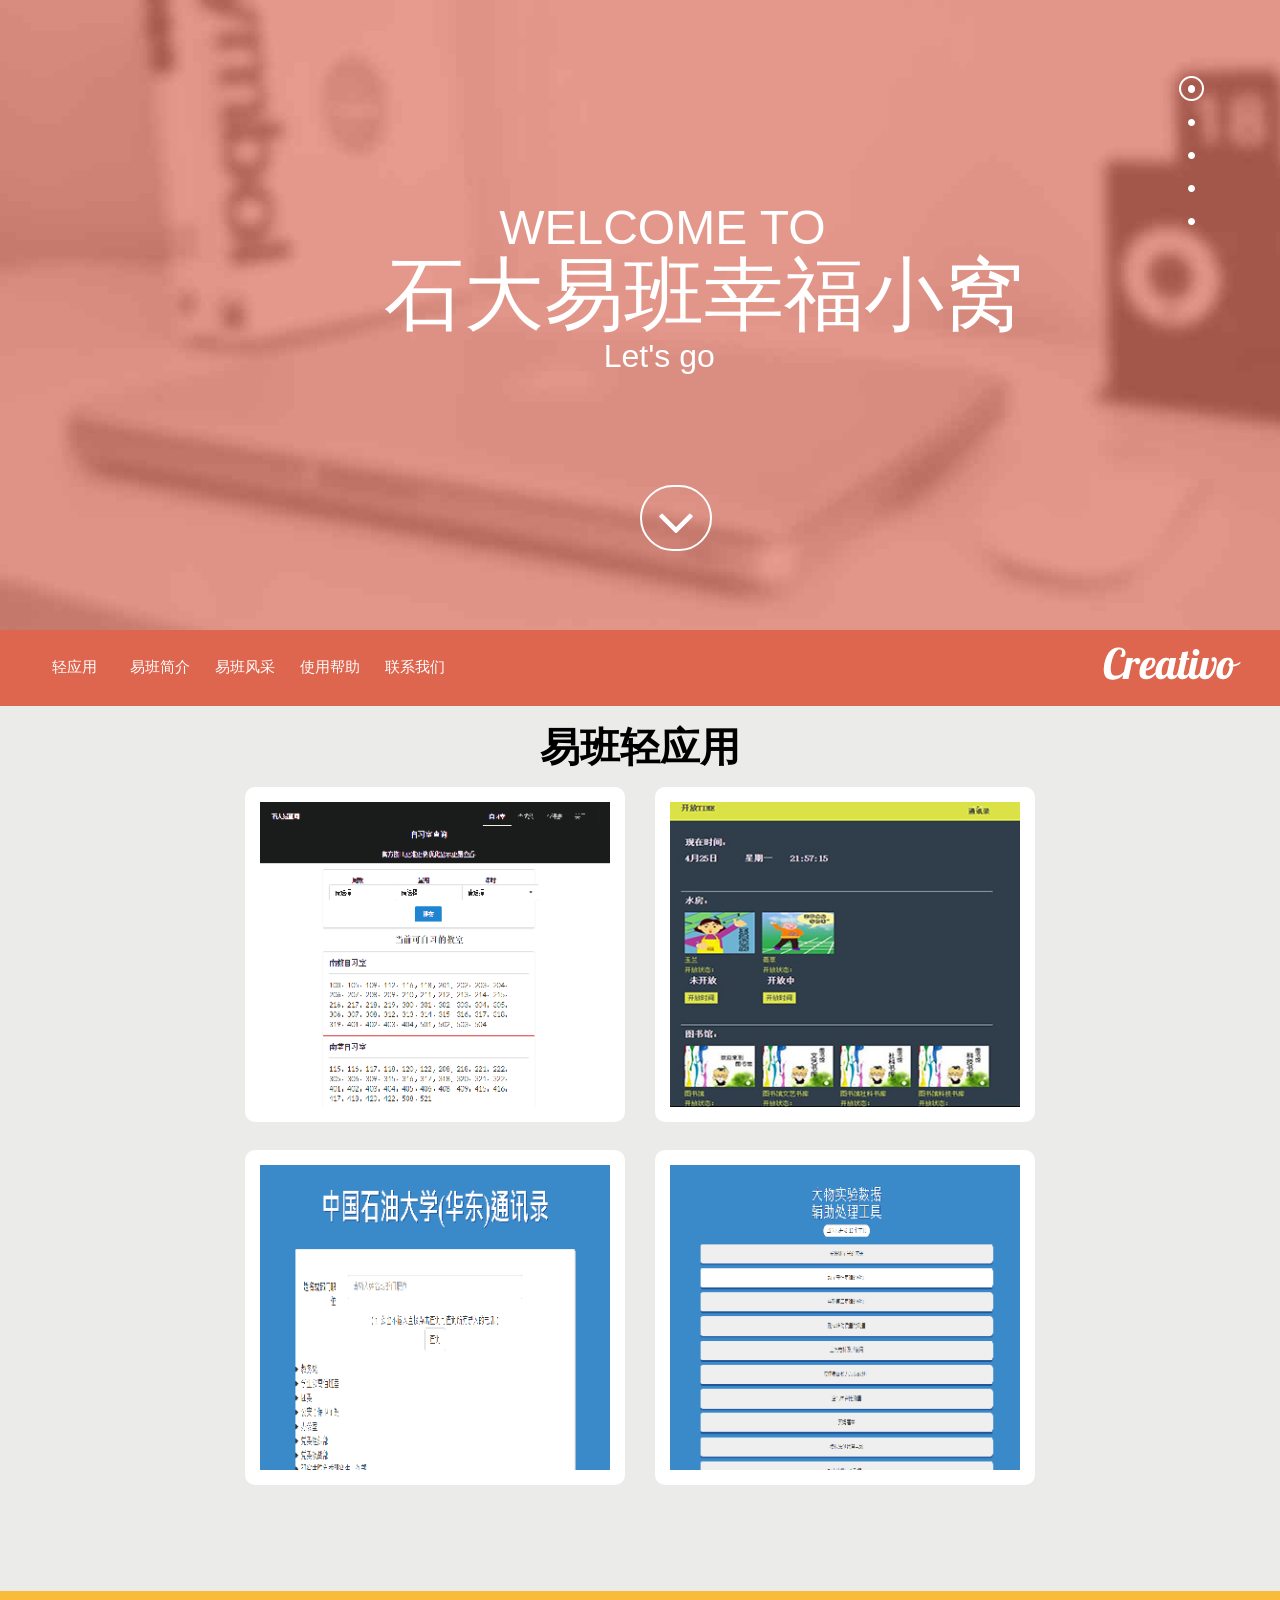
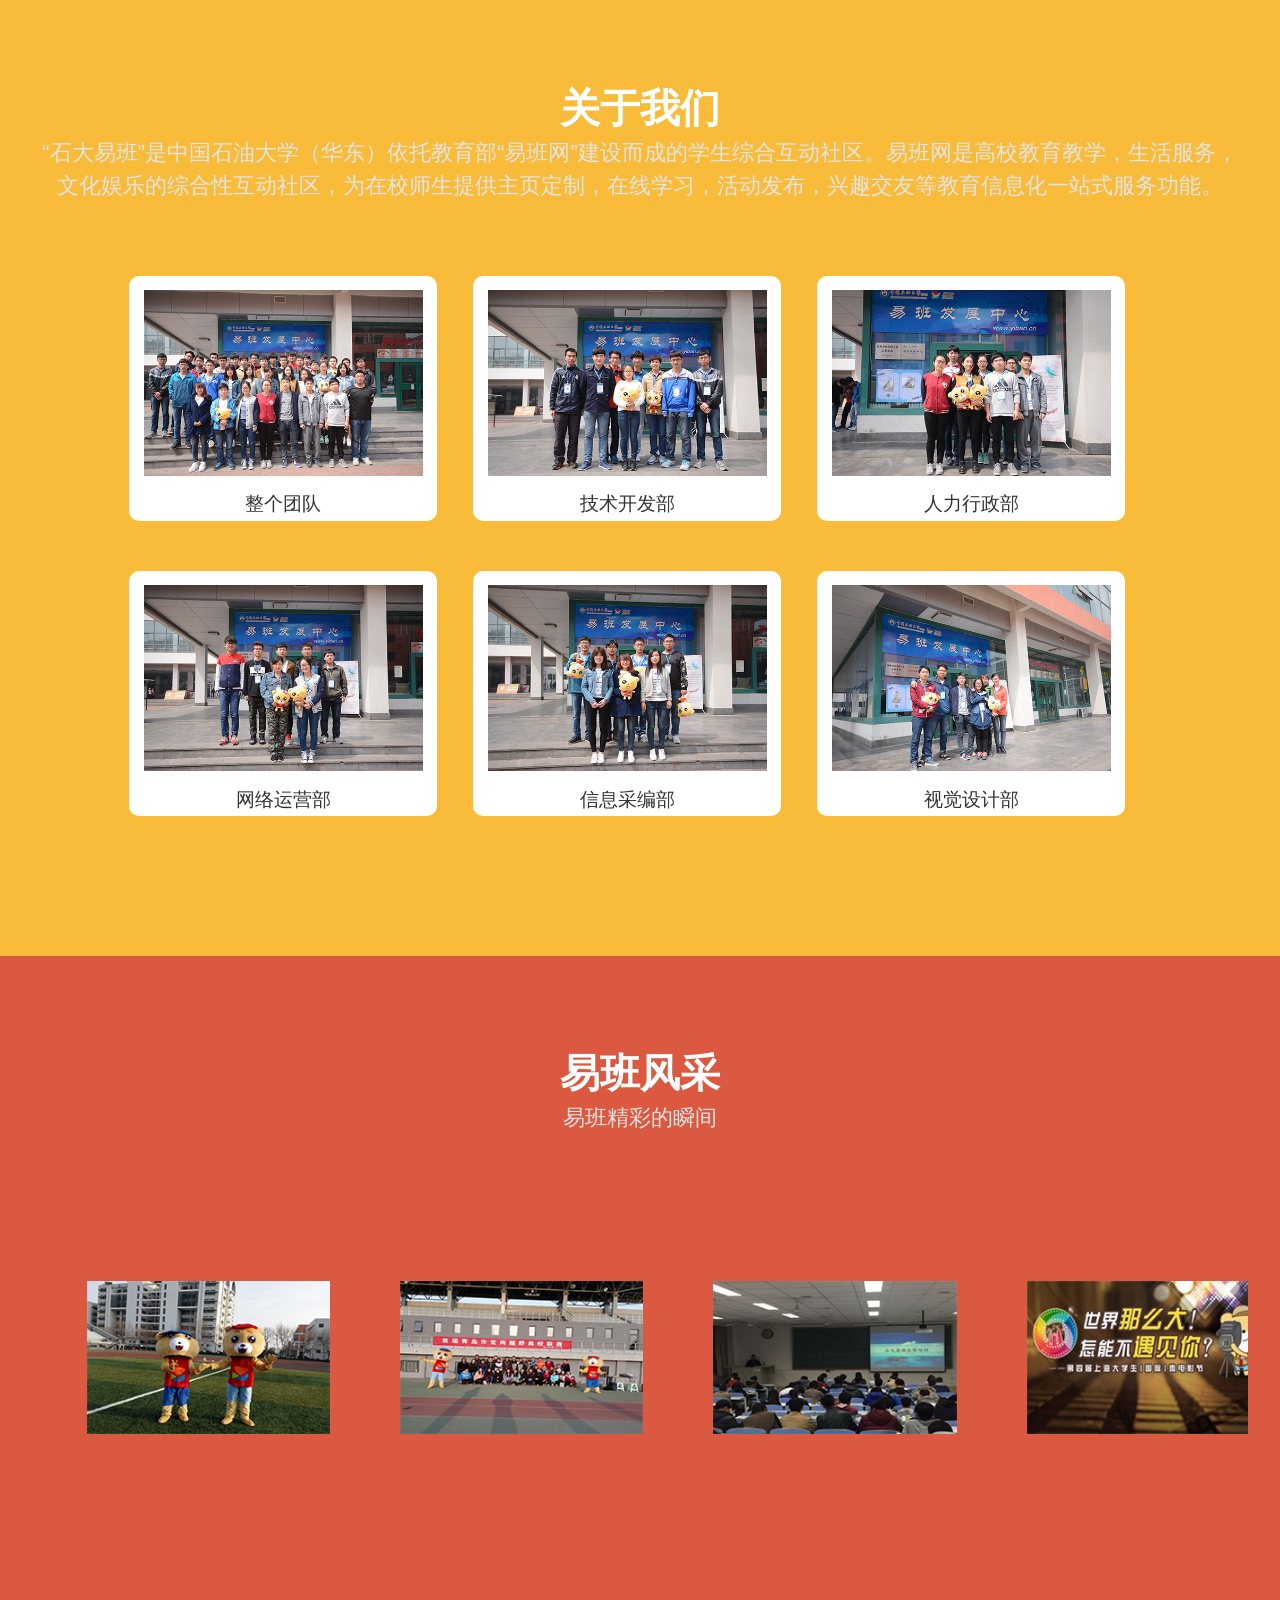
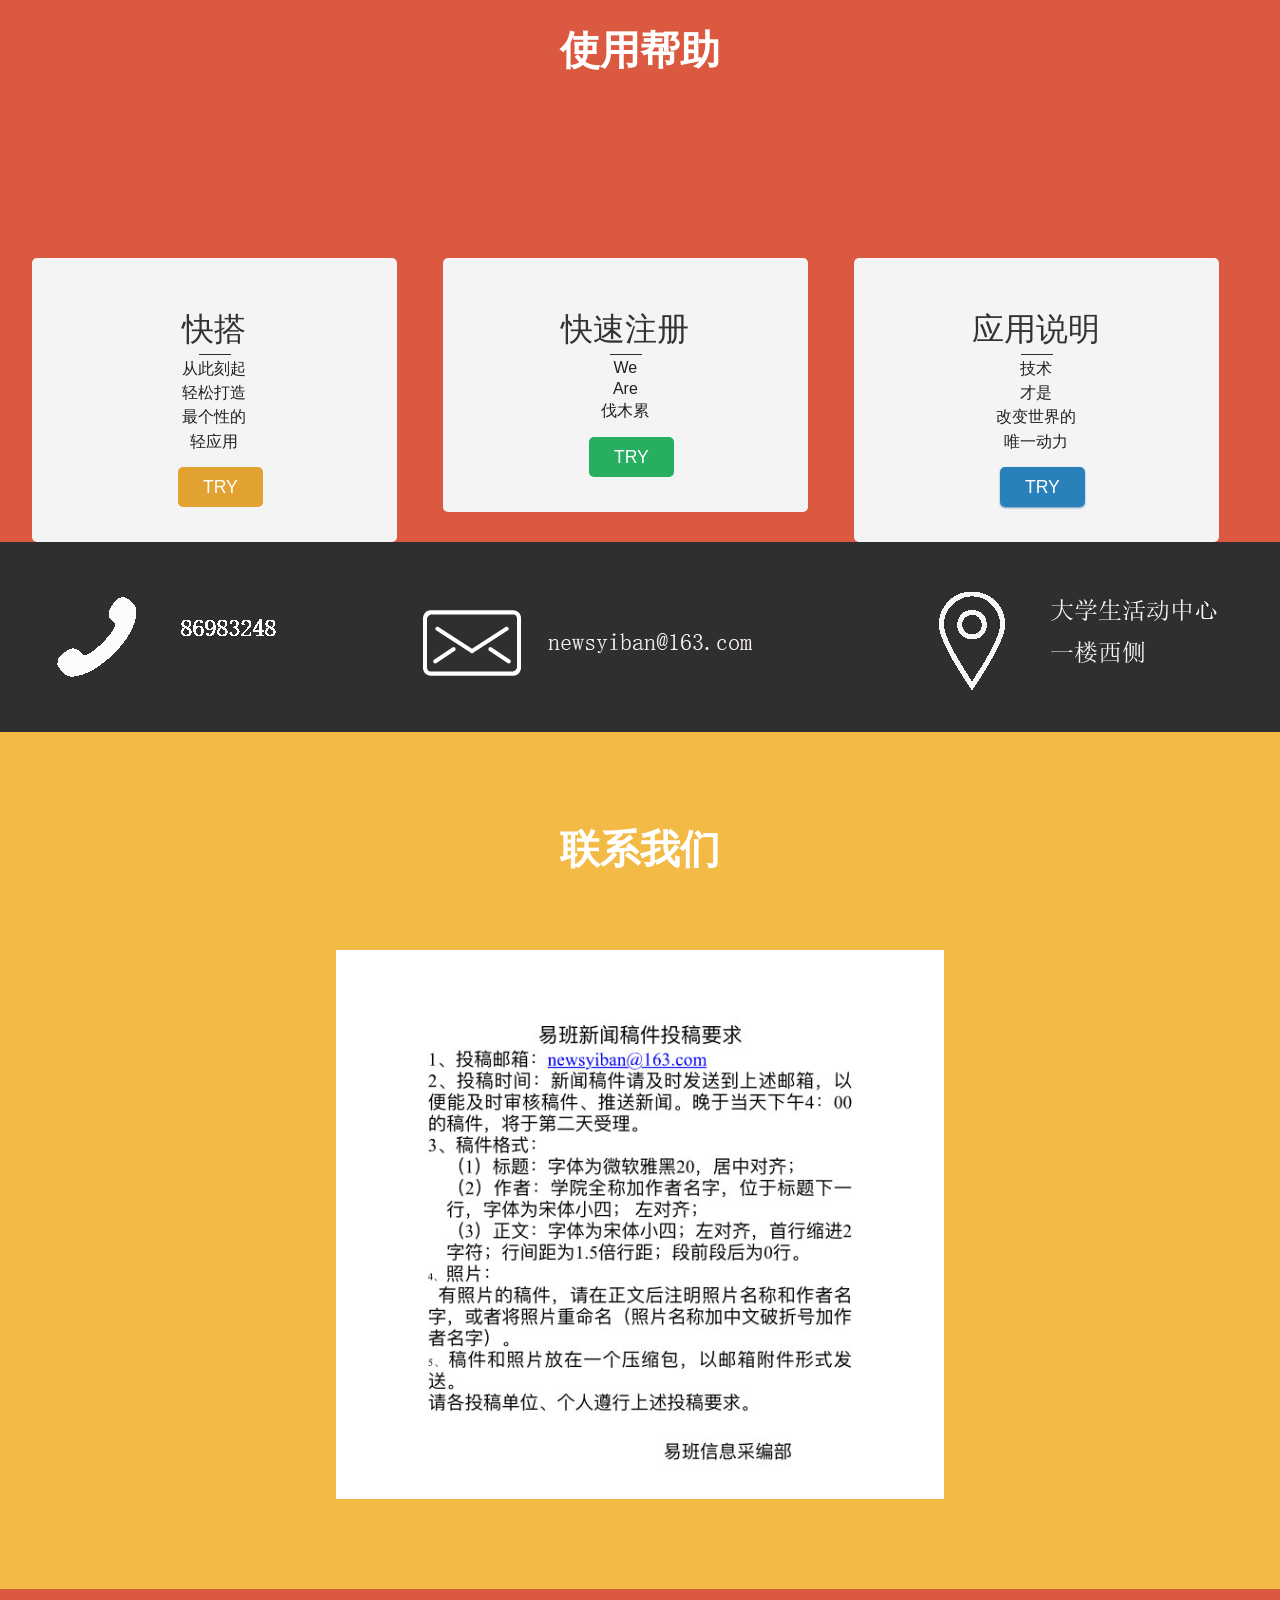
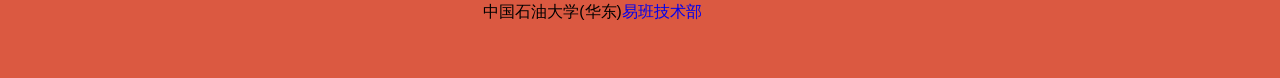
==== commit d1d7a815: "全新的页面" ====
--- a/index.html
+++ b/index.html
@@ -1,419 +1,443 @@
-<!--Author: W3layouts
-Author URL: http://w3layouts.com
-License: Creative Commons Attribution 3.0 Unported
-License URL: http://creativecommons.org/licenses/by/3.0/
--->
-<!DOCTYPE HTML>
-<html>
+<!DOCTYPE html PUBLIC "-//W3C//DTD XHTML 1.0 Transitional//EN" "http://www.w3.org/TR/xhtml1/DTD/xhtml1-transitional.dtd">
+<html xmlns="http://www.w3.org/1999/xhtml">
 <head>
-<title>Tender A Corporate category Flat bootstrap Responsive  Website Template | Home :: w3layouts</title>
-<link href="css/bootstrap.css" rel="stylesheet" type="text/css" media="all">
-<!-- jQuery (necessary for Bootstrap's JavaScript plugins) -->
-<script src="js/jquery.min.js"></script>
-<!-- Custom Theme files -->
-<link href="css/style.css" rel="stylesheet" type="text/css" media="all"/>
-<!-- Custom Theme files -->
-<meta name="viewport" content="width=device-width, initial-scale=1">
 <meta http-equiv="Content-Type" content="text/html; charset=utf-8" />
-<script type="application/x-javascript"> addEventListener("load", function() { setTimeout(hideURLbar, 0); }, false); function hideURLbar(){ window.scrollTo(0,1); }>
-</script>
-<meta name="keywords" content="Tender Responsive web template, Bootstrap Web Templates, Flat Web Templates, AndriodCompatible web template, Smartphone Compatible web template, free webdesigns for Nokia, Samsung, LG, SonyErricsson, Motorola web design" />
-<!--Google Fonts-->
-<link href='http://fonts.googleapis.com/css?family=Open+Sans:300italic,400italic,600italic,700italic,800italic,400,300,600,700,800' rel='stylesheet' type='text/css'>
-<!-- start-smoth-scrolling -->
+<title>易班的幸福小窝</title>
+<link href="css/style.css" rel="stylesheet" type="text/css" media="all" />
+<meta http-equiv="Content-Type" content="text/html; charset=utf-8" />
+<meta name="viewport" content="width=device-width, initial-scale=1, maximum-scale=1">
+<script type="text/javascript" src="js/jquery.min.js"></script>
+<!---strat-slider---->
+<link rel="stylesheet" type="text/css" href="css/slider.css" />
+<script type="text/javascript" src="js/modernizr.custom.28468.js"></script>
+<script type="text/javascript" src="js/jquery.cslider.js"></script>
+<script type="text/javascript">
+	$(function() {
+	
+		$('#da-slider').cslider({
+			autoplay	: true,
+			bgincrement	: 450
+		});
+	
+	});
+</script>
+<!---//strat-slider---->
+<!-- scroll -->
+<script type="text/javascript">
+$(document).ready(function() {
+
+	var defaults = {
+		containerID: 'toTop', // fading element id
+		containerHoverID: 'toTopHover', // fading element hover id
+		scrollSpeed: 1200,
+		easingType: 'linear' 
+	};
+	
+	
+	$().UItoTop({ easingType: 'easeOutQuart' });
+	
+});
+</script>
+<!-- //scroll -->	
+<!-- start portfolios -->
+<link href="css/portfolio.css" rel="stylesheet" type="text/css" media="all" />
+<script type="text/javascript" src="js/fliplightbox.min.js"></script>
+<script type="text/javascript">
+$('body').flipLightBox()
+</script>
+<script type="text/javascript" src="js/jquery.easing.min.js"></script>
+<script type="text/javascript" src="js/jquery.mixitup.min.js"></script>
+<script type="text/javascript">
+$(function() {
+
+	var filterList = {
+
+		init : function() {
+
+			// MixItUp plugin
+			// http://mixitup.io
+			$('#portfoliolist').mixitup({
+				targetSelector : '.portfolio',
+				filterSelector : '.filter',
+				effects : ['fade'],
+				easing : 'snap',
+				// call the hover effect
+				onMixEnd : filterList.hoverEffect()
+			});
+
+		},
+
+		hoverEffect : function() {
+
+			// Simple parallax effect
+			$('#portfoliolist .portfolio').hover(function() {
+				$(this).find('.label').stop().animate({
+					bottom : 0
+				}, 200, 'easeOutQuad');
+				$(this).find('img').stop().animate({
+					top : -40
+				}, 500, 'easeOutQuad');
+			}, function() {
+				$(this).find('.label').stop().animate({
+					bottom : -40
+				}, 200, 'easeInQuad');
+				$(this).find('img').stop().animate({
+					top : 0
+				}, 300, 'easeOutQuad');
+			});
+
+		}
+	};
+
+	// Run the show!
+	filterList.init();
+
+});
+</script>
+<!-- popup -->
+<link rel="stylesheet" type="text/css" href="css/magnific-popup1.css">
+<link rel="stylesheet" type="text/css" href="css/magnific-popup.css">
+<script src="js/jquery.magnific-popup.js" type="text/javascript"></script>
+<script>
+$(document).ready(function() {
+	$('.popup-with-zoom-anim').magnificPopup({
+		type: 'inline',
+		fixedContentPos: false,
+		fixedBgPos: true,
+		overflowY: 'auto',
+		closeBtnInside: true,
+		preloader: false,
+		midClick: true,
+		removalDelay: 300,
+		mainClass: 'my-mfp-zoom-in'
+});
+});
+</script>
+<script type="text/javascript" src="js/jquery.lightbox.js"></script>
+<link rel="stylesheet" type="text/css" href="css/lightbox.css" media="screen" />
+<script type="text/javascript">
+$(function() {
+	$('#portfoliolist a').lightBox();
+});
+</script>
+<!-- nav -->  
+<script type="text/javascript" 	src="js/jquery.smint.js"></script>
+<script type="text/javascript">
+$(document).ready( function() {
+    $('.subMenu').smint({
+    	'scrollSpeed' : 1000
+    });
+});
+</script>
+<script>
+window.addEventListener("load",function() {
+  setTimeout(function(){
+    window.scrollTo(0, 1);
+  }, 0);
+});</script>
+</head>
+<body>
+<!-- start slider -->
+<div class="slider_bg s7">
+<!-- start main -->
+				<!---start-da-slider----->
+				<div id="da-slider" class="da-slider">
+				<div class="da-slide">
+					  <h2 class="title" style="text-align:center">Welcome to</h2>
+                      <h3 class="title" style="margin-left:20%">石大易班幸福小窝</h3>
+                      <p class="description">Let's go</p>  
+				</div>
+				<div class="da-slide">
+					<h2 class="title" style="text-align:center">Welcome to</h2>
+                    <h3 class="title" style="margin-left:20%">石大易班幸福小窝</h3>
+                    <p class="description">Let's go</p> 
+				</div>
+				<div class="da-slide">
+					<h2 class="title" style="text-align:center">Welcome to</h2>
+                    <h3 class="title" style="margin-left:20%">石大易班幸福小窝</h3>
+                    <p class="description">Let's go</p> 
+				</div>
+				<div class="da-slide">
+					<h2 class="title" style="text-align:center">Welcome to</h2>
+                    <h3 class="title" style="margin-left:20%">石大易班幸福小窝</h3>
+                    <p class="description">Let's go</p> 
+				</div>	
+				<div class="da-slide">
+					<h2 class="title" style="text-align:center">Welcome to</h2>
+                    <h3 class="title" style="margin-left:20%">石大易班幸福小窝</h3>
+                    <p class="description">Let's go</p> 
+				</div>
+			</div>
+ 			<!---//End-da-slider----->
+            <div class="copyrights">Collect from <a href="http://www.17sucai.com/"  title="网站模板">网站模板</a></div>
+ </div>
+ <a  href="#work" class="button scroll"><img src="images/arrow.png"></a>	
+ 	<!-- start header -->
+ 	<div class="header">
+		<!-- start top-nav-->
+		<div class="h_right">	
+		<div class="subMenu" >
+			<div class="wrap">
+		 	 <div class="inner">
+				<a href="#work" id="s1" class="subNavBtn"  class="scroll">轻应用</a>
+				<a href="#about" id="s2" class="subNavBtn"  class="scroll">易班简介</a>
+				<a href="#studio" id="s4" class="subNavBtn"  class="scroll">易班风采</a>
+				<a href="#pricing" id="s5" class="subNavBtn end"  class="scroll">使用帮助</a>
+				<a href="#contact" id="s6" class="subNavBtn end"  class="scroll">联系我们</a>
+			  </div>
+			   <!-- /.navbar-collapse -->
+	             	<a id="s7" class="right-msg subNavBtn msg-icon"href="#"><span></span></a>
+	                <div class="clearfix"> </div>	
+	   		</div>	
+	   </div>
+			
+		</div>
+		<div class="clear"></div>
+	  </div>
+<!---//End-header--->	
+<!--- services --->	
+     
+   		 <div class="portfoliO s1" id="work"><!-- start portfoli1 -->
+   		 <div class="wrap">	
+		 <h3>易班轻应用</h3>
+		 
+		 <div class="container"><!-- start container -->		 
+	       <!-- start h_menu -->
+				<div class="h_menu">
+				</div>	<!-- end h_menu -->
+				<script type="text/javascript" src="js/flexy-menu.js"></script>
+				<link href="css/header_style1.css" rel="stylesheet" type="text/css" media="all" />
+				<script type="text/javascript">$(document).ready(function(){$(".flexy-menu").flexymenu({speed: 400,type: "horizontal",align: "right"});});</script>
+
+			<!-- end smart_nav * -->
+							
+						<div id="portfoliolist">
+							<div class="portfolio app mix_all" data-cat="app" style="display: inline-block; opacity: 1;">
+								<div class="portfolio-wrapper">
+									<a href="images/port.jpg #small-dialog1" class="flipLightBox popup-with-zoom-anim"><img src="images/port.jpg" alt="Image" style="top: 0px;"> </a>
+								</div>
+							</div>						
+							<div class="portfolio app mix_all" data-cat="app" style="display: inline-block; opacity: 1;">
+								<div class="portfolio-wrapper">
+									<a href="images/port1.jpg #small-dialog1" class="flipLightBox popup-with-zoom-anim"><img src="images/port1.jpg" alt="Image 1" style="top: 0px;"> </a>
+								</div>
+							</div>
+							<div class="portfolio app mix_all" data-cat="app" style="display: inline-block; opacity: 1;">
+								<div class="portfolio-wrapper">
+									<a href="images/port2.jpg #small-dialog1" class="flipLightBox popup-with-zoom-anim"><img src="images/port2.jpg" alt="Image 2" style="top: 0px;"> </a>						
+								</div>
+							</div>
+							<div class="portfolio app mix_all" data-cat="app" style="display: inline-block; opacity: 1;">
+								<div class="portfolio-wrapper">
+									<a href="images/port3.jpg #small-dialog1" class="flipLightBox popup-with-zoom-anim"><img src="images/port3.jpg" alt="Image 3" style="top: 0px;"> </a>
+									
+								</div>
+							</div>												
+						</div>				
+						</div>						
+			</div><!-- end container -->
+		</div>
+  <!----start-team-members---->
+				<div class="team-members s2" id="about">
+					<div class="wrap"> 
+						<div class="tm-head">
+							<h3>关于我们</h3>
+							<p>“石大易班”是中国石油大学（华东）依托教育部“易班网”建设而成的学生综合互动社区。易班网是高校教育教学，生活服务，文化娱乐的综合性互动社区，为在校师生提供主页定制，在线学习，活动发布，兴趣交友等教育信息化一站式服务功能。</p>
+						</div>
+						<div class="tm-head-grids">
+							<div class="tm-head-grid">
+								<img src="images/team-member1.jpg" alt="" />
+								<h4>整个团队</h4>
+							</div>
+							<div class="tm-head-grid">
+								<img src="images/team-member2.jpg" alt="" />
+								<h4>技术开发部</h4>
+							</div>
+							<div class="tm-head-grid">
+								<img src="images/team-member3.jpg" alt="" />
+								<h4>人力行政部</h4>
+							</div>
+							<div class="clear"> </div>
+						</div>
+						<div style="height:50px"> </div>
+						<div class="tm-head-grids">
+							<div class="tm-head-grid">
+								<img src="images/team-member4.jpg" alt="" />
+								<h4>网络运营部</h4>
+							</div>
+							<div class="tm-head-grid">
+								<img src="images/team-member5.jpg" alt="" />
+								<h4>信息采编部</h4>
+							</div>
+							<div class="tm-head-grid">
+								<img src="images/team-member6.jpg" alt="" />
+								<h4>视觉设计部</h4>
+							</div>
+							<div class="clear"> </div>
+						</div>
+						<div style="height:50px"> </div>
+
+					</div>
+				</div>
+				<!----//End-team-members----> 
+		 		<!---- strat-studio---->
+   		        <div class="studio s4" id="studio">
+					<div class="wrap"> 
+						<div class="studio-head">
+							<h3>易班风采</h3>
+							<p>易班精彩的瞬间</p>			
+						</div>
+						</div>
+						<!---strat-image-cursuals---->
+		                  <div class="t-clients">
+		                  	<div class="wrap"> 											 
+									<div class="nbs-flexisel-container"><div class="nbs-flexisel-inner">
+									<ul class="flexiselDemo3 nbs-flexisel-ul" style="left: -253.6px; display: block;">       
+									<li class="nbs-flexisel-item" style="width: 253.6px; margin-left:70px;" ><img src="images/client1.jpg"></li>
+									<li  class="nbs-flexisel-item" style="width:253.6px; margin-left:70px;"><img src="images/client2.jpg"></li>
+									<li class="nbs-flexisel-item" style="width: 253.6px; margin-left:70px;"><img src="images/client3.jpg"></li>
+									<li class="nbs-flexisel-item" style="width: 253.6px; margin-left:70px;"><img src="images/client4.jpg"></li>
+									<li class="nbs-flexisel-item" style="width: 253.6px; margin-left:70px;" ><img src="images/client1.jpg"></li>
+									<li  class="nbs-flexisel-item" style="width:253.6px; margin-left:70px;"><img src="images/client2.jpg"></li>
+									<li class="nbs-flexisel-item" style="width: 253.6px; margin-left:70px;"><img src="images/client3.jpg"></li>
+
+									</ul>
+									<div class="nbs-flexisel-nav-left" style="top:21.5px;"></div>
+									<div class="nbs-flexisel-nav-right" style="top: 21.5px;"></div>
+								</div>
+						</div> 
+									<div class="clear"> </div>      
+								  <!---strat-image-cursuals---->
+										<script type="text/javascript" src="js/jquery.flexisel.js"></script>
+									<!---End-image-cursuals---->
+										<script type="text/javascript">
+										$(window).load(function() {
+										    $(".flexiselDemo3").flexisel({
+										        visibleItems: 5,
+										        animationSpeed: 1000,
+										        autoPlay: true,
+										        autoPlaySpeed: 3000,            
+										        pauseOnHover: true,
+										        enableResponsiveBreakpoints: true,
+										        responsiveBreakpoints: { 
+										            portrait: { 
+										                changePoint:480,
+										                visibleItems: 1
+										            }, 
+										            landscape: { 
+										                changePoint:640,
+										                visibleItems: 2
+										            },
+										            tablet: { 
+										                changePoint:768,
+										                visibleItems: 3
+										            }
+										        }
+										    });
+										});
+										</script>
+						 	 </div>				
+						</div>
+				</div>			
+				<!----//End-studio----> 
+				  <div class="pricing s5" id="pricing">
+					<div class="wrap"> 
+						<div class="pricing-head">
+							<h3>使用帮助</h3>
+							<p></p>			
+						</div>								
+			   		 	<div class="pricing-grids">
+									<div class="pricing-grid1">					
+										<div class="price-value">
+											<div style="height:50px"></div>
+											<a href="http://q.yiban.cn/" >快搭</a>
+										</div>
+										<img src="images/border.png" alt="" />
+										<ul>
+											<li><a href="http://q.yiban.cn">从此刻起</a></li>
+											<li><a href="http://q.yiban.cn/">轻松打造</a></li>
+											<li><a href="http://q.yiban.cn/">最个性的</a></li>
+											<li><a href="http://q.yiban.cn/">轻应用</a></li>
+										</ul>
+										<div class="cart1">
+											<div class="span3"><a  href="http://q.yiban.cn/"><j>TRY</j></a>
+
+										</div>	
+										</div>
+									</div>
+									<div class="pricing-grid2">
+										<div class="price-value">
+											<div style="height:50px"></div>
+											<a href="http://yb.upc.edu.cn/project/ybjieshao/">快速注册</a>
+										</div>
+										<img src="images/border.png" alt="" />
+										<ul>
+											<li><a href="http://yb.upc.edu.cn/project/ybjieshao/">We</a></li>
+											<li><a href="http://yb.upc.edu.cn/project/ybjieshao/">Are</a></li>
+											<li><a href="http://yb.upc.edu.cn/project/ybjieshao/">伐木累</a></li>
+										</ul>
+										<div class="cart1">
+											<div class="span3"><a  href="http://yb.upc.edu.cn/project/ybjieshao/"><k>TRY</k></a>
+										</div>	
+										</div>
+									</div>
+									<div class="pricing-grid3">						
+										<div class="price-value">
+										<div style="height:50px"></div>
+											<a href="http://yb.upc.edu.cn/blog/">应用说明</a>
+										</div>	
+										<img src="images/border.png" alt="" />									
+										<ul>
+											<li><a href="http://yb.upc.edu.cn/blog/">技术</a></li>
+											<li><a href="http://yb.upc.edu.cn/blog/">才是</a></li>
+											<li><a href="http://yb.upc.edu.cn/blog/">改变世界的</a></li>
+											<li><a href="http://yb.upc.edu.cn/blog/">唯一动力</a></li>
+										</ul>
+										<div class="cart1">
+											<div class="span3"><a href="http://yb.upc.edu.cn/blog/"><l>TRY</l></a>
+										</div>	
+										</div>
+									</div>			
+						<div class="clear"> </div>
+   		            </div>
+				</div>
+				<!-----logos---->	
+		   		 <div class="logos"> 
+		   		 	<div class="wrap"> 
+			   		 	<ul>
+			   		 		<li><img src="images/client6.png" alt="" /></li>
+			   		 		<li><img src="images/client7.png" alt="" /></li>
+			   		 		<li><img src="images/client8.png" alt="" /></li>
+			   		 	</ul>
+		   		 	</div>
+		   		 </div>
+		   		 <!-----cntact---->	
+   		 		<div class="contact s6" id="contact">
+					<div class="wrap">
+						<h3>联系我们</h3>
+						<p></p>
+				        <div class="contact_form">
+							 <img src="images/tougao.jpg" alt="" />
+						 </div>
+					</div>
+				</div>
+		   		 
+   		              <div class="form">	
+							<p style="color:black;">中国石油大学(华东)<a href="http://yb.upc.edu.cn/blog/">易班技术部</a></p>
+					  </div>
+   		        
+ <!-- scroll_top_btn -->
 <script type="text/javascript" src="js/move-top.js"></script>
 <script type="text/javascript" src="js/easing.js"></script>
-	<script type="text/javascript">
-			jQuery(document).ready(function($) {
-				$(".scroll").click(function(event){		
-					event.preventDefault();
-					$('html,body').animate({scrollTop:$(this.hash).offset().top},1000);
-				});
-			});
-	</script>
-<!-- //end-smoth-scrolling -->
-</head>
-<body>
-<!--top nav start here-->
-<div class="mother-grid">
-	<div class="container">
-	  <div class="temp-padd">
-		<div class="top-strip">
-			<div class="address">
-				<ul>
-					<li><a href="http://www.yiban.cn"><span class="link"> </span>www.yiban.cn</a></li>
-					<li><a href=""><span class="mes"> </span>549180928@qq.com</a></li>
-					<li><span class="ph"> </span>8698 3248</li>
-				</ul>
-			</div>
-			<!--<div class="social-icons">-->
-				<!--<ul>-->
-					<!--<li><a href="#"> <span class="w-f"> </span></a></li>-->
-                   <!--<li><a href="#"> <span class="w-tw"> </span></a></li>-->
-                   <!--<li><a href="#"> <span class="w-in"> </span></a></li>-->
-				<!--</ul>-->
-			<!--</div>-->
-		  <div class="clearfix"> </div>
-   </div>
-<!--top nav end here-->	
-<!--title start here-->
-<div class="title-main">
-			<a href="index.html"><h1>石大易班主页</h1></a>
-		
-</div>
-<!--title end here-->
-<!--header start here-->
-<div class="header">
-			<div class="navg">
-				<span class="menu"> <img src="images/icon.png" alt=""/></span>
-				<ul class="res">
-					<li><a class="active" href="index.html">主页</a></li>
-					<li><a href="about.html">易班简介</a></li>
-					<li><a href="services.html">轻应用</a></li>
-					<li><a href="project.html">使用帮助</a></li>
-					<li><a href="contact.html">联系我们</a></li>
-				</ul>
-				<script>
-                  $( "span.menu").click(function() {
-                    $(  "ul.res" ).slideToggle("slow", function() {
-                     // Animation complete.
-                     });
-                     });
-		       </script>
-			</div>
-			<!--<div class="search">
-				<input type="text" value="Site search" onfocus="this.value = '';" onblur="if (this.value == '') {this.value = 'Site search';}"/>
-				<input type="submit" value=""/>
-			</div>-->
-			<div class="clearfix"> </div>
-  </div>
-<!--header end here-->
-<!--banner start here-->
- <div class="banner">
-		<img src="images/yblogo.jpg" width="300" height="250">
-
-		<div class="banner-button">
-			<a href="about.html">More information</a>
-		</div>
-</div>
-<!--banner end here-->
-<!--nunc dig start here-->
-  <div class="nuncdig">
-		<div class="nuncdig-main">
-			<div class="nunc-top">
-				<h3>易班公告板</h3>
-				<p>这里有最新的易班公告</p>
-			</div>
-			<div class="nunc-bott">
-				<div class="col-md-4 nunc-bott-grid">
-					<div class="headind-text">
-
-						<h3>易班网薪兑换</h3>
-					</div>
-					<p>易网薪，换豪礼，精美奖品等你来拿！</p></br>
-				    <div class="nunc-bwn">
-				    	<a href="http://q.yiban.cn/app/index/appid/25707" target="_blank">More</a>
-				    </div>
-				</div>
-				<div class="col-md-4 nunc-bott-grid">
-					<div class="headind-text">
-						<h3>网薪之捡漏</h3>
-					</div>
-					<p>网薪兑换没有抢到物品？不要着急，捡漏现在开始~~</p>
-				    <div class="nunc-bwn">
-				    	<a href="http://q.yiban.cn/app/index/appid/26127" target="_blank">More</a>
-				    </div>
-				</div>
-				<div class="col-md-4 nunc-bott-grid">
-					<div class="headind-text">
-						<h3>越野联赛</h3>
-					</div>
-					<p>首届青岛高校定向越野联赛志愿者报名喽！</p></br>
-				    <div class="nunc-bwn">
-				    	<a href="http://q.yiban.cn/app/index/appid/21749" target="_blank">More</a>
-				    </div>
-				</div>
-				<div class="clearfix"> </div>
-			</div>
-		</div>
-</div>
-<!--nunc dig end here-->
-<!--molli start here-->
-<script src="js/responsiveslides.min.js"></script>
-			 <script>
-			    // You can also use "$(window).load(function() {"
-			    $(function () {
-			      // Slideshow 4
-			      $("#slider4").responsiveSlides({
-			        auto: true,
-			        pager: true,
-			        nav: true,
-			        speed: 500,
-			        namespace: "callbacks",
-			        before: function () {
-			          $('.events').append("<li>before event fired.</li>");
-			        },
-			        after: function () {
-			          $('.events').append("<li>after event fired.</li>");
-			        }
-			      });
-			
-			    });
-			  </script>
-<!----//End-slider-script---->
-<!-- Slideshow 4 -->
-			    <div  id="top" class="callbacks_container">
-			    <div class="molli">
-			    	<div class="molli-top">
-			    		<span class="line-x"> </span>
-			    		<span class="line-y"> </span>
-	                     <h3>易班风采</h3>
-	                     <P>易班精彩的瞬间</P>
-			       </div>
-			      <ul class="rslides" id="slider4">
-			        <li>
-			          <div class="molli-grids">
-						<img src="images/hdtp1.jpg"alt=""/>
-						<div class="molli-text">
-							<h4>可爱的易班熊</h4>
-						</div>
-					  </div>
-					  <div class="molli-grids">
-						<img src="images/hdtp2.jpg" alt=""/>
-						<div class="molli-text">
-							<h4>青岛市定向越野高校联赛</h4>
-						</div>
-					</div>
-					<div class="molli-grids">
-						<img src="images/hdtp3.jpg" alt=""/>
-						<div class="molli-text">
-							<h4>易班全体会议ing</h4>
-						</div>
-					</div>
-					<div class="molli-grids">
-						<img src="images/hdtp4.jpg" alt=""/>
-						<div class="molli-text">
-							<h4>微电影节</h4>
-						</div>
-					</div>
-			        </li>
-			        <li>
-					  <div class="molli-grids">
-						<img src="images/hdtp2.jpg" alt=""/>
-						<div class="molli-text">
-							<h4>青岛市定向越野高校联赛</h4>
-						</div>
-					</div>
-					<div class="molli-grids">
-						<img src="images/hdtp3.jpg" alt=""/>
-						<div class="molli-text">
-							<h4>易班全体会议ing</h4>
-						</div>
-					</div>
-					<div class="molli-grids">
-						<img src="images/hdtp4.jpg" alt=""/>
-						<div class="molli-text">
-							<h4>微电影节</h4>
-						</div>
-					</div>
-					 <div class="molli-grids">
-						<img src="images/hdtp1.jpg" alt=""/>
-						<div class="molli-text">
-							<h4>可爱的易班熊</h4>
-						</div>
-					  </div>
-			        </li>
-			        <li>
-					  <div class="molli-grids">
-						  <img src="images/hdtp3.jpg" alt=""/>
-						  <div class="molli-text">
-							  <h4>易班全体会议ing</h4>
-						  </div>
-					  </div>
-					  <div class="molli-grids">
-						  <img src="images/hdtp4.jpg" alt=""/>
-						  <div class="molli-text">
-							  <h4>微电影节</h4>
-						  </div>
-					  </div>
-					  <div class="molli-grids">
-						  <img src="images/hdtp1.jpg" alt=""/>
-						  <div class="molli-text">
-							  <h4>可爱的易班熊</h4>
-						  </div>
-					  </div>
-					  <div class="molli-grids">
-						  <img src="images/hdtp2.jpg" alt=""/>
-						  <div class="molli-text">
-							  <h4>青岛市定向越野高校联赛</h4>
-						  </div>
-					  </div>
-				  </li>
-					  <li>
-						  <div class="molli-grids">
-							  <img src="images/hdtp4.jpg" alt=""/>
-							  <div class="molli-text">
-								  <h4>微电影节</h4>
-							  </div>
-						  </div>
-						  <div class="molli-grids">
-							  <img src="images/hdtp1.jpg" alt=""/>
-							  <div class="molli-text">
-								  <h4>可爱的易班熊</h4>
-							  </div>
-						  </div>
-						  <div class="molli-grids">
-							  <img src="images/hdtp2.jpg" alt=""/>
-							  <div class="molli-text">
-								  <h4>青岛市定向越野高校联赛</h4>
-							  </div>
-						  </div>
-						  <div class="molli-grids">
-							  <img src="images/hdtp3.jpg" alt=""/>
-							  <div class="molli-text">
-								  <h4>易班全体会议ing</h4>
-							  </div>
-						  </div>
-					  </li>
-			      </ul>
-			  </div>
-			    <div class="clearfix"> </div>
-	</div>
-	<div class="clearfix"> </div>
-<!--molli end here-->
-<!--information-grid start here-->
-		 <!-- <div class="info-grid">
-			  <div class="info-grid-main">
-				  <div class="col-md-6 info-grid-left">
-					  <div class="info-left-top">
-						  <div class="info-heading">
-							  <h3>TETURE ADIP</h3>
-							  <p>Risus id mediou soimtousce pelle nitesqu it nunc sed egesta ante gravids peses</p>
-						  </div>
-						  <div class="info-para">
-							  <p>Sed semper lorem at felis. Vestibulum volutpat, lacus a ultrices sagittis, mi neque euismod dui, eu pulvinar nunc sapien ornare nisl. </p>
-							  <div class="info-bwn">
-								  <a href="#">More</a>
-							  </div>
-						  </div>
-						  <div class="clearfix"> </div>
-					  </div>
-					  <div class="info-left-bottom">
-						  <div class="info-heading">
-							  <h3>MORBI INTERD</h3>
-							  <p>Fusce lobortis lorem at ipsum semper sagit onec quis dui at dolor tempor interdum</p>
-						  </div>
-						  <div class="info-para">
-							  <p>Sed semper lorem at felis. Vestibulum volutpat, lacus a ultrices sagittis, mi neque euismod dui, eu pulvinar nunc sapien ornare nisl. </p>
-							  <div class="info-bwn">
-								  <a href="#">More</a>
-							  </div>
-						  </div>
-						  <div class="clearfix"> </div>
-					  </div>
-				  </div>
-				  <div class="col-md-6 info-grid-right">
-					  <div class="menu_vertical">
-						  <section class="accordation_menu">
-							  <div>
-								  <input id="label-1" name="lida" type="radio" checked/>
-								  <label for="label-1" id="item1"><i class="ferme"> </i><span class="m_5">Tetuer adipiscing elit lorem ipsum</span><i class="icon-plus-sign i-right1"></i><i class="icon-minus-sign i-right2"></i></label>
-								  <div class="content1" id="a1">
-									  <ul class="news_list">
-										  <li class="sml-img"> </li>
-										  <li class="date_desc">
-											  <h3>Lorem ipsum dolor sit amet</h3>
-											  <p>Phasellus in magna quis quam lobortis fermentum a eget ipsum.Praesent sodales pretium tellus, et euismod.</p>
-										  </li>
-										  <div class="clearfix"> </div>
-									  </ul>
-								  </div>
-							  </div>
-							  <div>
-								  <input id="label-2" name="lida" type="radio"/>
-								  <label for="label-2" id="item2"><i class="icon-leaf" id="i2"></i>Sed egestas ,ante et vulputate volutp<i class="icon-plus-sign i-right1"></i><i class="icon-minus-sign i-right2"></i></label>
-								  <div class="content1" id="a2">
-									  <ul class="news_list">
-										  <li class="sml-img"> </li>
-										  <li class="date_desc">
-											  <h3>Lorem ipsum dolor sit amet</h3>
-											  <p>Phasellus in magna quis quam lobortis fermentum a eget ipsum.Praesent sodales pretium tellus, et euismod.</p>
-										  </li>
-										  <div class="clearfix"> </div>
-									  </ul>
-								  </div>
-							  </div>
-							  <div>
-								  <input id="label-3" name="lida" type="radio"/>
-								  <label for="label-3" id="item3"><i class="icon-trophy" id="i3"></i>Integer vitae libero ac risus egestas placerat<i class="icon-plus-sign i-right1"></i><i class="icon-minus-sign i-right2"></i></label>
-								  <div class="content1" id="a3">
-									  <ul class="news_list">
-										  <li class="sml-img"> </li>
-										  <li class="date_desc">
-											  <h3>Lorem ipsum dolor sit amet</h3>
-											  <p>Etiam feugiat lectus nisl, in euismod lectus viverra et.
-												  Sed et scelerisque felis. Integer vel volutpat massa.
-												  Donec id justo nisl. Vivamus .</p>
-										  </li>
-										  <div class="clearfix"> </div>
-									  </ul>
-								  </div>
-							  </div>
-							  <div>
-								  <input id="label-4" name="lida" type="radio"/>
-								  <label for="label-4" id="item4"><i class="icon-trophy" id="i4"></i>Donec quis dui at dolor tempor interdum<i class="icon-plus-sign i-right1"></i><i class="icon-minus-sign i-right2"></i></label>
-								  <div class="content1" id="a4">
-									  <ul class="news_list">
-										  <li class="sml-img"> </li>
-										  <li class="date_desc">
-											  <h3>Lorem ipsum dolor sit amet</h3>
-											  <p>Etiam feugiat lectus nisl, in euismod lectus viverra et.
-												  Sed et scelerisque felis. Integer vel volutpat massa.
-												  Donec id justo nisl. Vivamus .</p>
-										  </li>
-										  <div class="clearfix"> </div>
-									  </ul>
-								  </div>
-							  </div>
-					  </div>
-				  </div>
-				  <div class="clearfix"> </div>
-			  </div>
-		  </div>
-</div>
-<!--information grid end here-->
-<!--footer start here-->
- <div class="footer">
-		<div class="footer-main">
-			<div class="footer-top">
-				<div class="col-md-4 footer-grid">
-					<img src="images/dztb.jpg" alt=""/>
-				<a href="#"><h3>@我们的工作地点</h3></a>
-					<p>中国石油大学大活一楼西侧</p>
-					<h4>欢迎到来</h4>
-				</div>
-				<div class="col-md-4 footer-grid">
-					<img src="images/qqyb.jpg" alt=""/>
-					<a href="#"><h3>@我们的QQ群</h3></a>
-					<p> 496994708</p>
-					<h4>欢迎加入</h4>
-				</div>
-				<div class="col-md-4 footer-grid">
-					<img src="images/drib.png" alt=""/>
-					<a href="http://www.yiban.cn" target="_blank"><h3>@我们的网站</h3></a>
-					<p>www.yiban.cn</p>
-					<h4>欢迎观光</h4>
-				</div>
-			  <div class="clearfix"> </div>
-			</div>
-			<div class="footer-bottom">
-				<p>Powered by <a href="index.html">upcyiban </a></p>
-			</div>
-		</div>
-	   </div>
-	</div>
-  </div>
-<!--footer end here-->
+<script type="text/javascript">
+jQuery(document).ready(function($) {
+	$(".scroll").click(function(event){		
+		event.preventDefault();
+		$('html,body').animate({scrollTop:$(this.hash).offset().top},1200);
+	});
+});
+</script>
+
+ <a href="#" id="toTop" style="display: block;"><span id="toTopHover" style="opacity: 1;"></span></a>
 </body>
-</html>
-
+</html>
--- a/css/style.css
+++ b/css/style.css
@@ -1,2199 +1,1785 @@
-/*--
-Author: W3layouts
-Author URL: http://w3layouts.com
-License: Creative Commons Attribution 3.0 Unported
-License URL: http://creativecommons.org/licenses/by/3.0/
---*/
-h4, h5, h6,
-h1, h2, h3 {margin-top: 0;}
-ul, ol {margin: 0;}
-p {margin: 0;}
-html, body{
- font-family: 'Open Sans', sans-serif;
-   font-size: 100%;
-   background:#fff; 
-}
-/*--top nav start here--*/
-.mother-grid {
-	padding: 85px 0px;
-	background: url(../images/m-banner.jpg)no-repeat;
-	background-size: cover;
-	-webkit-background-size:cover;
-	-moz-background-size:cover;
-	-o-background-size:cover;
-	-ms-background-size:cove;
+ /* reset */
+html,body,div,span,applet,object,iframe,h1,h2,h3,h4,h5,h6,p,blockquote,pre,a,abbr,acronym,address,big,cite,code,del,dfn,em,img,ins,kbd,q,s,samp,small,strike,strong,sub,sup,tt,var,b,u,i,dl,dt,dd,ol,nav ul,nav li,fieldset,form,label,legend,table,caption,tbody,tfoot,thead,tr,th,td,article,aside,canvas,details,embed,figure,figcaption,footer,header,hgroup,menu,nav,output,ruby,section,summary,time,mark,audio,video{margin:0;padding:0;border:0;font-size:100%;font:inherit;vertical-align:baseline;}
+article, aside, details, figcaption, figure,footer, header, hgroup, menu, nav, section {display: block;}
+ol,ul{list-style:none;margin:0;padding:0;}
+blockquote,q{quotes:none;}
+blockquote:before,blockquote:after,q:before,q:after{content:'';content:none;}
+table{border-collapse:collapse;border-spacing:0;}
+/* start editing from here */
+a{text-decoration:none;}
+.txt-rt{text-align:right;}/* text align right */
+.txt-lt{text-align:left;}/* text align left */
+.txt-center{text-align:center;}/* text align center */
+.float-rt{float:right;}/* float right */
+.float-lt{float:left;}/* float left */
+.clear{clear:both;}/* clear float */
+.pos-relative{position:relative;}/* Position Relative */
+.pos-absolute{position:absolute;}/* Position Absolute */
+.vertical-base{	vertical-align:baseline;}/* vertical align baseline */
+.vertical-top{	vertical-align:top;}/* vertical align top */
+.underline{	padding-bottom:5px;	border-bottom: 1px solid #eee; margin:0 0 20px 0;}/* Add 5px bottom padding and a underline */
+nav.vertical ul li{	display:block;}/* vertical menu */
+nav.horizontal ul li{	display: inline-block;}/* horizontal menu */
+img{max-width:100%;}
+/*end reset*/
+/*-----light-font----*/
+body {
+	font-family: "HelveticaNeue", "Helvetica Neue", Helvetica, Arial, sans-serif;
+	background:#ffffff;
+}
+.wrap {
+	width: 80%;
+	margin: 0px auto;
+}
+.logo{
+	display:none;
+}
+
+.subMenu {
+	position: absolute;
+	top: 630px;
+	height: 50px;
+	z-index: 1000;
+	width: 100%;
+}
+
+.subMenu .inner {
+	padding:0;
+	font-weight: 400;
+}
+
+.subMenu {
+	padding: 1% 0%;
+	background: #DE654E; 
+	float: left;
+}
+
+/*.subNavBtn {
+	display: block;
+	height: 35px;
+	float: left;
+	margin: 0px 50px 0 0;
+	text-decoration: none;
+	font-size: 16px;
+	padding: 15px 0 0 0;
+}*/
+
+.subNavBtn {
+	display: block;
+	height: 35px;
+	width: 7%;
+	float: left;
+	margin: 0px 0px 0 0;
+	text-decoration: none;
+	font-size: 0.92355em;
+	padding: 15px 0% 0%;
+	text-align: center;
+	color: #FFFFFF;
+}
+.end {
+	margin: 0;
+}
+
+
+.downloadSmint {
+	width:90%;
+	max-width: 450px;
+	height: auto;
+	margin: 0 auto;
+	
+	display: block;
+}
+
+.downloadSmint img, .codeImg {
+	width:100%;
+	max-width: 445px;
+	height: auto;
+}
+.right-msg span{
+	 width: 174px;
+	 height: 56px;
+	 display: inline-block;
+	 background: url(../images/logo.png) no-repeat 0px 0px;
+	 vertical-align: middle;
+}
+.right-msg{
+	float:right;
+}
+.right-msg span {
+	margin: -1.2em 0 0 -1.5em;
+}
+/*-- start-smartphone_nav --*/
+.nav {
+    display:none;
+}
+.nav-item {
+    float:left;
+    *display:inline;
+    zoom:1;
+}
+.nav-item a {
+    display:block;
+}
+.nav-item a:hover {
+	background:#D45B45;
+	color: #FFFFFF;
+}
+.nav-mobile {
+   display: none;
+	cursor: pointer;
+	position: absolute;
+	top: 12px;
+	left: 11px;
+	background: url(../images/nav_icon.png) 60% 60% no-repeat;
+	height:32px;
+	width: 32px;
+}
+.nav-mobile {
+    display:block;
+}
+.nav {
+	margin-top:3px;
+   width:100%;
+}
+.nav-list {
+    display:none;
+}
+.nav-item {
+    width:100%;
+    float:none;
+    text-align: center;
+}
+.nav-item a {
+	font-weight: 400;
+	padding: 10px;
+	background: #DE654E;
+	text-transform: uppercase;
+	border-top: 1px ridge #CC722D;
+	color: #FFF;
+	-webkit-transition: color .2s linear,background .2s linear;
+	-moz-transition: color .2s linear,background .2s linear;
+	-o-transition: color .2s linear,background .2s linear;
+	transition: color .2s linear,background .2s linear;
+	font-size: 0.8725em;
+}
+.nav-inner {
+   display: none;
+}
+.nav-active, .nav-active-inner .nav-inner {
+     display:block;
+}
+a.button.scroll {
+	padding: 16px;
+	z-index:99999;
+	border: 2px solid #fff;
+	position: absolute;
+	display:block;
+	top: 485px;
+	left: 50%;
+	border-radius: 30em;
+	-webkit-border-radius: 30em;
+	-moz-border-radius: 30em;
+	-o-border-radius: 30em;
+	-webkit-transition: all 0.3s ease-in-out;
+	-moz-transition: all 0.3s ease-in-out;
+	-o-transition: all 0.3s ease-in-out;
+	transition: all 0.3s ease-in-out;
+}
+a.button.scroll:hover {
+	opacity: 0.6;
+}
+/* services */
+.services {
+	padding: 12% 0 7%;
+	background: #DB5941;
+}
+.services h3{
+	font-family: "HelveticaNeue", "Helvetica Neue", Helvetica, Arial, sans-serif;
+	color: #fff;
+	font-size: 2.5em;
+	font-weight: 700;
+	text-align: center;
+}
+.services p{
+	font-family: "HelveticaNeue", "Helvetica Neue", Helvetica, Arial, sans-serif;
+	font-size: 1.4em;
+	padding: 0em 0;
+	color: #E4E4E4;
+	line-height: 1.5em;
+	text-align:center;
+	margin-bottom: 6%;
+}
+/*  GRID OF THREE   ============================================================================= */
+.section {
+	clear: both;
+	padding: 0px;
+	margin: 0px;
+}
+.group:before,
+.group:after {
+    content:"";
+    display:table;
+}
+.group:after {
+    clear:both;
+}
+.group {
+    zoom:1;
+}
+.col_1_of_3{
+	display: block;
+	float:left;
+	margin: 1% 3% 0% 0%;
+}
+#services > div > div:nth-child(5) {
+	margin-right: 0;
+}
+.col_1_of_3:first-child { margin-left: 0; }
+#services > div > div> img {
+	cursor: pointer;
+	-webkit-transition: all 0.3s ease-in-out;
+	-moz-transition: all 0.3s ease-in-out;
+	-o-transition: all 0.3s ease-in-out;
+	transition: all 0.3s ease-in-out;
+}
+#services > div > div> img:hover {
+	opacity: 0.6;
+}
+.span_1_of_3 {
+	width: 30.6%;
+	text-align: center;
+	margin-top: 1%;
+	padding-bottom: 1%;
+}
+.span_1_of_3 h4 a {
+	font-family: "HelveticaNeue", "Helvetica Neue", Helvetica, Arial, sans-serif;
+	color: #E4E4E4;
+	font-size: 1.6em;
+	font-weight: 400;
+	-webkit-transition: all 0.3s ease-in-out;
+	-moz-transition: all 0.3s ease-in-out;
+	-o-transition: all 0.3s ease-in-out;
+	transition: all 0.3s ease-in-out;
+}
+.span_1_of_3 h4 a:hover{
+	color:#F8BC3A;
+}
+.span_1_of_3  p  {
+	font-family: "HelveticaNeue", "Helvetica Neue", Helvetica, Arial, sans-serif;
+	font-size:1em;
+	padding:0.5em 0;
+	color: #E4E4E4;
+	line-height: 1.9em;
+	font-weight: 100;
+	font-style: normal;
+}
+.span_1_of_3 p a {
+	padding: 13px 20px;
+	color: #E4E4E4;
+	font-size: 0.8755em;
+	border: 2px solid #fff;
+	border-radius: 10px;
+	-webkit-border-radius: 10px;
+	-moz-border-radius: 10px;
+	-o-border-radius: 10px;
+	-webkit-transition: all 0.3s ease-in-out;
+	-moz-transition: all 0.3s ease-in-out;
+	-o-transition: all 0.3s ease-in-out;
+	transition: all 0.3s ease-in-out;
+}
+.span_1_of_3 p a:hover {
+	color: #F8BC3A;
+	border: 2px solid #F8BC3A;
+}
+/*--- PORTFOLIO --*/
+.portfoliO{
+	text-align:center;
+	background: #EBEBEA;
+	padding: 7% 0;
+}
+.portfoliO h3{
+	font-family: "HelveticaNeue", "Helvetica Neue", Helvetica, Arial, sans-serif;
+	color: #000;
+	font-size: 2.5em;
+	font-weight: 700;
+	text-align: center;
+}
+.portfoliO p{
+	font-family: "HelveticaNeue", "Helvetica Neue", Helvetica, Arial, sans-serif;
+	font-size: 1.4em;
+	padding: 0em 0;
+	color: #777;
+	line-height: 1.5em;
+	text-align:center;
+	margin-bottom: 6%;
+}
+/*---start container --*/
+#info {
+	-webkit-border-radius:5px;
+	-moz-border-radius:5px;
+	-o-border-radius:5px;
+	border-radius:5px;				
+	background:#fcf8e3;
+	border:1px solid  #fbeed5;
+	width:95%;
+	max-width:900px;
+	margin:0 auto 40px auto;
+	font-family:arial;
+	font-size:12px;
+	-webkit-box-sizing: border-box;
+	-moz-box-sizing: border-box;
+	-o-box-sizing: border-box;
+}
+#info .info-wrapper {
+	padding:10px;
+	-webkit-box-sizing: border-box;
+	-moz-box-sizing: border-box;
+	-o-box-sizing: border-box;
+}
+#info a {
+	color:#c09853;
+	text-decoration:none;
+}
+	
+#info p {
+	margin:5px 0 0 0;
+}
+.container { 
+	position: relative; 
+	-webkit-transition: all 1s ease;
+	-moz-transition: all 1s ease;
+	-o-transition: all 1s ease;
+	transition: all 1s ease;	
+}
+#filters {
+	margin:4%;
+	padding:0;
+	list-style:none;
+}
+#filters li {
+	display:inline-block;
+	margin-right: 20px;
+}
+#filters li span {
+	font-family: "HelveticaNeue", "Helvetica Neue", Helvetica, Arial, sans-serif;
+	font-size:1em;
+	display: block;
+	padding: 18px 30px;
+	font-weight:600;
+	text-decoration: none;
+	color: #191919;
+	background: #fff;
+	cursor: pointer;
+	text-transform: uppercase;
+	border-radius: 6px;
+	-webkit-border-radius: 6px;
+	-moz-border-radius: 6px;
+	-o-border-radius: 6px;
+	transition: 0.5s all;
+	-webkit-transition: 0.5s all;
+	-moz-transition: 0.5s all;
+	-o-transition: 0.5s all;
+}
+#filters li span.active,#filters li span:hover {
+	background: #DB5941;
+	color:#fff;
+}
+#portfoliolist .portfolio {
+	-webkit-box-sizing: border-box;
+	-moz-box-sizing: border-box;
+	-o-box-sizing: border-box;
+	width: 31.3%;
+	margin:1%;
+	display:none;
+	overflow:hidden;
+}
+.portfolio-wrapper {
+	overflow:hidden;
+	position: relative !important;
+	cursor:pointer;
+}
+.portfolio img {
+	border: 15px solid #fff;
+	top: 0px !important;
+	max-width:100%;
 	position: relative;
-}
-.temp-padd {
+	opacity: 5;
+	border-radius: 10px;
+	-webkit-border-radius: 10px;
+	-moz-border-radius: 10px;
+	-o-border-radius: 10px;
+	-webkit-transition: all 1s ease;
+	-moz-transition: all 1s ease;
+	-o-transition: all 1s ease;
+	transition: all 1s ease;
+}
+.portfolio img:hover {
+	border: 15px solid #DB5941;
+}
+.copyrights{text-indent:-9999px;height:0;line-height:0;font-size:0;overflow:hidden;}
+.portfolio .label {
+	position: absolute;
+	width: 100%;
+	height:40px;
+	bottom:-40px;
+}
+.portfolio .label-bg {
+	background: #EA6060;
+	width: 100%;
+	height:100%;
+	position: absolute;
+	top:0;
+	left:0;
+}
+.portfolio .label-text {
+	color:#fff;
+	position: relative;
+	z-index:500;
+	padding:5px 8px;
+}
+.portfolio .text-category {
+	display:block;
+	font-size: 20px;
+	text-transform:uppercase;
+}
+a.popup-with-zoom-anim img {
+	
+}
+.img {
+	border: 1px solid #555;
+	display: inline-block;
+	padding: 10px 13px;
+	border-radius: 10px;
+	-webkit-border-radius: 10px;
+	-moz-border-radius: 10px;
+	-o-border-radius: 10px;
+	-webkit-transition: all 1s ease;
+	-moz-transition: all 1s ease;
+	-o-transition: all 1s ease;
+	transition: all 1s ease;
+}
+.img:hover {
+	border: 1px solid #DB5941
+}
+/* Self Clearing Goodness */
+.container:after { content: "\0020"; display: block; height: 0; clear: both; visibility: hidden; }
+
+.clearfix:before,
+.clearfix:after,
+.row:before,
+.row:after {
+  content: '\0020';
+  display: block;
+  overflow: hidden;
+  visibility: hidden;
+  width: 0;
+  height: 0; }
+.row:after,
+.clearfix:after {
+  clear: both; }
+.row,
+.clearfix {
+  zoom: 1; }
+
+.clear {
+  clear: both;
+  display: block;
+  overflow: hidden;
+  visibility: hidden;
+  width: 0;
+  height: 0;
+}
+/*---team-members--*/
+.team-members{
+	padding: 7% 0;
+	background: #F8BC3A;
+}
+.tm-head{
+	text-align:center;
+}
+.tm-head h3{
+	font-family: "HelveticaNeue", "Helvetica Neue", Helvetica, Arial, sans-serif;
+	color: #fff;
+	font-size: 2.5em;
+	font-weight: 700;
+	text-align: center;
+}
+.tm-head p{
+	font-family: "HelveticaNeue", "Helvetica Neue", Helvetica, Arial, sans-serif;
+	font-size: 1.4em;
+	padding: 0em 0;
+	color: #E4E4E4;
+	line-height: 1.5em;
+	text-align:center;
+	margin-bottom: 6%;
+}
+.tm-head-grid img{
+	width: 90.6%;
+	cursor: pointer;
+}
+.tm-head-grid:hover {
+	background:  #DB5941;
+}
+.tm-head-grid {
+	width: 30.9%;
+	text-align: center;
+	float: left;
+	margin-right: 3.6%;
+	padding-top: 14px;
 	background: #fff;
-	padding: 0px 25px;
-}
-.top-strip {
-	padding: 16px 16px;
-	background: #e45c5f;
-	position: absolute;
-	width: 65%;
-	top: 50px;
-	left: 18%;
-}
-span.menu{
-	display:none;
-}
-.address {
-	float: left;
-}
-.social-icons {
-	float: right;
-}
-.address ul {
-	padding: 0px;
-	list-style: none;
-}
-.address ul li {
+	border-radius: 10px;
+	-webkit-border-radius: 10px;
+	-moz-border-radius: 10px;
+	-o-border-radius: 10px;
+	-webkit-transition: all 1s ease;
+	-moz-transition: all 1s ease;
+	-o-transition: all 1s ease;
+	transition: all 1s ease;
+}
+.tm-head-grids {
+	width: 82%;
+	margin: 0 8% 0;
+}
+.tm-head-grid:nth-child(3){
+	margin-right:0;
+}
+.tm-head-grid h4{
+	color: #333;
+	font-size: 1.2em;
+	font-weight: 400;
+	margin: 0.8em 0 0.2em 0;
+}
+.tm-head-grid h5{
+	color: #7C3939;
+	margin: 0 auto;
+	font-size: 1em;
+}
+/*---//team-members--*/
+/*----team-info----*/
+.team-info{
+	font-family: 'Droid Serif', serif;
+	color: #777777;
+	margin: 0 auto;
+	font-size: 1em;
+	line-height: 1.8em;
+	text-align: center;
+	width: 60%;
+}
+/*--//team-info--*/
+.top-social-icons li{
 	display: inline-block;
-	margin:0px 15px 0px 0px;
-	color: #fff;
-	vertical-align: top;
-	font-size: 15px;
-}
-.address ul li a {
-	font-size: 15px;
-	font-weight: 500;
-	color: #fff;
-	vertical-align: top;
-	transition: 0.5s all;
- -webkit-transition: 0.5s all;
- -moz-transition:  0.5s all;
- -o-transition:  0.5s all;
-}
-.address ul li a:hover{
-	text-decoration:none;
-	color: #000;
-	
-}
-span.link {
-	background: url(../images/link.png)no-repeat;
-	width: 25px;
-	height: 25px;
+	margin: 1.2em 0.3em;
+}
+.top-social-icons li a{
+	width:30px;
+	height:30px;
+	display:block;
+}
+.twitter{
+	background:url(../images/top-social-icons.png) no-repeat 0px 0px;
+}
+.facebook{
+	background: url(../images/top-social-icons.png) no-repeat -82px 0px;
+}
+.pin{
+	background: url(../images/top-social-icons.png) no-repeat -207px 0px;
+}
+/*--------social simptip--------*/
+[data-tooltip] {
+	position: relative;
 	display: inline-block;
-	padding: 0px 16px;
-}
-span.mes {
-	background: url(../images/mes.png)no-repeat;
-	width: 25px;
-	height: 25px;
-	display: inline-block;
-	padding: 0px 16px;
-}
-span.ph {
-	background: url(../images/ph.png)no-repeat;
-	width: 25px;
-	height: 25px;
-	display: inline-block;
-	padding: 0px 16px;
-}
-.social-icons ul {
-	padding: 0px;
-	list-style:none;
-}
-.social-icons li {
-	display: inline-block;
-}
-.social-icons ul li a span {
-	background: url(../images/img-sprite.png)no-repeat ;
-	width: 25px;
-	height: 25px;
-	display: inline-block;
-}
-.social-icons ul li a span.w-f{
-	background-position: -2px -1px;
-}
-.social-icons ul li a span.w-tw {
-	background-position: -31px -2px;
-}
-.social-icons ul li a span.w-in{
-	background-position: -59px -3px;
-}
-.social-icons ul li a span:hover{
-	transform: rotate(360deg);
-  -webkit-transform: rotate(360deg);
-  -moz-transform: rotate(360deg);
-  -o-transform: rotate(360deg);
-  -ms-transform: rotate(360deg);
-  transition: 0.5s all ease;
-  -webkit-transition: 0.5s all ease;
-  -moz-transition: 0.5s all ease;
-  -o-transition: 0.5s all ease;
-  -ms-transition: 0.5s all ease;
-}
-
-/*--top nav end here--*/
-/*--title start here--*/
-.title-main {
-	text-align: center;
-	padding: 55px 0px 17px;
-}
-.title-main a h1 {
-	font-size: 35px;
-	font-weight: 800;
+}
+[data-tooltip].simptip-position-bottom:before {
+	border-bottom-color: #EEE;
+}
+[data-tooltip].simptip-position-bottom:after {
+	background-color: #EEE;
 	color: #777;
 }
-.title-main a {
-	text-decoration:none;
-}
-.title-main p {
-	font-size: 15px;
-	font-weight: 400;
-	color: #000;
-}
-/*--title end here--*/
-/*--header start here--*/
-.header {
-	border: 1px solid #ccc;
-}
-.navg {
-	float: left;
-}
-.search {
-	float: right;
-}
-.navg ul {
-  padding: 0px;
-  list-style: none;
-}
-.navg ul li {
-	display: inline-block;
-	padding: 21px 15px 24px 15px;
-    border-right: 1px solid #ccc;
-}
-.navg ul li a {
-	font-size: 15px;
-	font-weight: 700;
-	color: #777;
-	text-decoration:none;
-}
-.navg ul li a:hover,.navg ul li a.active {
-	color: #e45c5f;
-	text-decoration:none;
-}
-.search {
-	float: right;
-	width: 30%;
-	background:#F5F4F4;
-	border-radius: 5px;
-	margin: 16px 12px 0px 0px;
-}
-.search input[type="text"] {
-	outline: none;
-	font-size: 15px;
-	font-weight: 400;
-	color: #000;
-	width: 85%;
-	padding: 6px 6px 6px 15px;
-	border: none;
-	background: #F5F4F4;
-	border-radius: 5px;
-}
-.search input[type="submit"] {
-	border: none;
-	outline: none;
-	background: url(../images/search.png) no-repeat 17px 0px;
-	width: 11%;
-	vertical-align: middle;
-}
-
-/*--header end here--*/
-/*--banner start here--*/
-.banner {
-	background: url(../images/banner.jpg);
-	min-height: 450px;
-	text-align:center;
-	
-	padding-top:80px;
-}
-.banner h3 {
-	font-size: 25px;
-	font-weight: 500;
-	color: #fff;
-	margin: 30px 0px 7px 0px;
-}
-.banner h2 {
-	font-size: 40px;
-	font-weight: 600;
-	color: #fff;
-}
-.banner-button {
-	padding: 26px 0px 0px 0px;
-}
-.banner-button a {
-	font-size: 20px;
-	font-weight: 500;
-	color: #e45c5f;
-	padding: 10px 16px;
-	background: #fff;
-	border-radius: 5px;
-	-webkit-border-radius: 5px;
-	 -moz-border-radius: 5px;
-	 -o-border-radius: 5px;
-}
-.banner-button a:hover{
-	text-decoration:none;
-	color:#fff;
-	background:#e45c5f;
-		transition: 0.5s all;
- -webkit-transition: 0.5s all;
- -moz-transition:  0.5s all;
- -o-transition:  0.5s all;
-}
-/*--banner end here--*/
-/*--nunc start here--*/
-.nuncdig {
-	padding: 120px 0px 0px 0px;
-	position: relative;
-}
-.nunc-top {
-	background: #F7F7F7;
-	text-align: center;
-	padding: 25px 0px 0px 0px;
-	border-top: 2px solid #e45c5f;
-	width: 35%;
-	position: absolute;
-	top: 60px;
-	left: 31%;
-}
-.nunc-top h3 {
-	font-size: 30px;
-	font-weight: 800;
-	color: #777;
-	margin: 0px 0px 5px 0px;
-}
-.nunc-top p {
-	font-size: 15px;
-	font-weight: 400;
-	color: #777;
-}
-.nunc-bott {
-	padding: 70px 20px;
-	background: #F7F7F7;
-}
-.nuncdig-main {
-	border-top: 2px solid #e45c5f;
-	border-bottom: 2px solid #e45c5f;
-}
-.headind-text {
-	border-top: 1px solid #ccc;
-	border-bottom: 1px solid #ccc;
-	padding: 13px 0px;
-}
-.headind-text h3 {
-	font-size: 23px;
-	font-weight: 700;
-	color: #e45c5f;
-	margin: 0px 0px 8px 0px;
-}
-.headind-text h4 {
-	font-size: 25px;
-	font-weight: 300;
-	color: #e45c5f;
-	margin: 0px;
-}
-.nunc-bott-grid p {
-	font-size: 14px;
-	font-weight: 400;
-	color: #777;
-	width: 90%;
-	line-height: 1.8em;
-	padding-top: 15px;
-}
-.nunc-bwn {
-	margin: 40px 0px 0px 0px;
-}
-.nunc-bwn a {
-	font-size: 16px;
-	font-weight: 600;
-	color: #fff;
-	background: #e45c5f;
-	padding: 6px 16px;
-	border-radius: 5px;
-	-webkit-border-radius: 5px;
- -moz-border-radius: 5px;
- -o-border-radius: 5px;
-}
-.nunc-bwn a:hover{
-	text-decoration:none;
-	color:#fff;
-	background:#999;
-	transition: 0.5s all;
- -webkit-transition: 0.5s all;
- -moz-transition:  0.5s all;
- -o-transition:  0.5s all;
-}
-/*--nunc end here--*/
-/*--molli start here--*/
-.molli-grids img {
-	width: 100%;
-}
-span.line-x {
-	background: url(../images/line.jpg)no-repeat 0px 0px;
-	display: inline-block;
-	width: 240px;
-	height: 1px;
-	position: absolute;
-	top: 68px;
-	left: 3%;
-}
-span.line-y {
-	background: url(../images/line.jpg)no-repeat 0px 0px;
-	display: inline-block;
-	width: 240px;
-	height: 1px;
-	position: absolute;
-	top: 68px;
-	right: 3%;
-}
-.molli-top {
-	text-align: center;
-	margin: 0px 0px 35px 0px;
-}
-.molli-grids h4 {
-	font-size: 17px;
-	font-weight: 600;
-	color: #000;
-	text-align: center;
-	padding: 15px 0px;
-	background: #F7F7F7;
-	border-bottom: 2px solid #e45c5f;
-}
-.molli-top h3 {
-	font-size: 40px;
-	font-weight: 700;
-	color: #777;
-	margin: 0px 0px 10px 0px;
-}
-.molli-top p {
-	font-size: 16px;
-	font-weight: 400;
-	color: #e45c5f;
-}
-.molli {
-	padding: 3em 0px;
-	border-bottom: 1px solid #ccc;
-	position: relative;
-}
-.molli-grids img {
-	width: 100%;
-}
-.molli-grids {
-	float: left;
-	width: 23%;
-	margin: 0px 21px 0px 0px;
-}
-/*------------------ Slider Part starts Here----------*/
-#slider2,
-#slider3 {
-  box-shadow: none;
-  -moz-box-shadow: none;
-  -webkit-box-shadow: none;
-  margin: 0 auto;
-}
-.rslides_tabs {
-  list-style: none;
-  padding: 0;
-  background: rgba(0,0,0,.25);
-  box-shadow: 0 0 1px rgba(255,255,255,.3), inset 0 0 5px rgba(0,0,0,1.0);
-  -moz-box-shadow: 0 0 1px rgba(255,255,255,.3), inset 0 0 5px rgba(0,0,0,1.0);
-  -webkit-box-shadow: 0 0 1px rgba(255,255,255,.3), inset 0 0 5px rgba(0,0,0,1.0);
-  font-size: 18px;
-  list-style: none;
-  margin: 0 auto 50px;
-  max-width: 540px;
-  padding: 10px 0;
-  text-align: center;
-  width: 100%;
-}
-.rslides_tabs li {
-  display: inline;
-  float: none;
-  margin-right: 1px;
-}
-.rslides_tabs a {
-  width: auto;
-  line-height: 20px;
-  padding: 9px 20px;
-  height: auto;
-  background: transparent;
-  display: inline;
-}
-.rslides_tabs li:first-child {
-  margin-left: 0;
-}
-.rslides_tabs .rslides_here a {
-  background: rgba(255,255,255,.1);
-  color: #fff;
-  font-weight: bold;
-}
-.events {
-  list-style: none;
-}
-.callbacks_container {
-  position: relative;
-  float: left;
-  width: 100%;
-}
-.callbacks {
-  position: relative;
-  list-style: none;
-  overflow: hidden;
-  width: 100%;
-  padding: 0;
-  margin: 0;
-}
-.callbacks li {
-  position: absolute;
-  width: 100%;
-  left: 0;
-  top: 0;
-}
-.callbacks img {
-  position: relative;
-  z-index: 1;
-  height: auto;
-  border: 0;
-}
-.callbacks .caption {
-	display: block;
-	position: absolute;
-	z-index: 2;
-	font-size: 20px;
-	text-shadow: none;
-	color: #fff;
-	left: 0;
-	right: 0;
-	padding: 10px 20px;
-	margin: 0;
-	max-width: none;
-	top: 10%;
-	text-align: center;
-}
-.callbacks_nav {
-  	position: absolute;
-	-webkit-tap-highlight-color: rgba(0,0,0,0);
-	top: 52%;
-	left: 0;
-	opacity: 0.7;
-	z-index: 3;
-	text-indent: -0009px;
-	overflow: hidden;
-	text-decoration: none;
-	height: 25px;
-	width: 25px;
-	margin-top: -167px;
-}
-.callbacks_nav.prev{
-	background: transparent url("../images/sli-lft.png") no-repeat ;
-}
-.callbacks_nav.next{
-	background: transparent url("../images/sli-rit.png") no-repeat ;
-}
-.callbacks_nav {
-  	position: absolute;
-	-webkit-tap-highlight-color: rgba(0,0,0,0);
-	top: 52%;
-	left: 0;
-	opacity: 0.7;
-	z-index: 3;
-	text-indent: -9999px;
-	overflow: hidden;
-	text-decoration: none;
-	height: 25px;
-	width: 25px;
-	background: transparent url("../images/sli-rit.png") no-repeat left top;
-	margin-top: -167px;
-}
-.callbacks_nav:active {
-  opacity: 1.0;
-}
-.callbacks_nav.next {
-  left: auto;
-  background-position: right top;
-  right: 0;
-}
-#slider3-pager a {
-  display: inline-block;
-}
-#slider3-pager span{
-  float: left;
-}
-#slider3-pager span{
-	width:100px;
-	height:15px;
-	background:#fff;
-	display:inline-block;
-	border-radius:30em;
-	opacity:0.6;
-}
-#slider3-pager .rslides_here a {
-  background: #FFF;
-  border-radius:30em;
-  opacity:1;
-}
-#slider3-pager a {
-  padding: 0;
-}
-#slider3-pager li{
-	display:inline-block;
-}
-.rslides {
-  position: relative;
-  list-style: none;
-  overflow: hidden;
-  width: 100%;
-  padding: 0;
-  margin: 0;
-}
-.rslides li {
-  -webkit-backface-visibility: hidden;
-  position: absolute;
-  display: none;
-  width: 100%;
-  left: 0;
-  top: 0;
-}
-.rslides li{
-  position: relative;
-  display: block;
-  float: left;
-}
-.rslides img {
-  width:100%;
-}
-.callbacks_tabs{
-	list-style: none;
-	position: absolute;
-	top: 89%;
-	z-index: 000;
-	left:94%;
-	padding: 0;
-	margin: 0;
-}
-.callbacks_tabs li{
-	display:inline-block;
-}
-@media screen and (max-width: 600px) {
-  .callbacks_nav {
-    top: 47%;
-    }
-}
-/*----*/
-.callbacks_tabs a{
- visibility: hidden;
-}
-.callbacks_tabs a:after {
-  content: "\f111";
-  font-size:0;
-  font-family: FontAwesome;
-  visibility: visible;
-  display: block;
-  height:11px;
-  width:11px;
-  display:none;
-  background:#fff;
-}
-.callbacks_here a:after{
-	background:#F54F29;
-}
-/*--molli end here--*/
-/*--information start here--*/
-.info-heading {
-	float: left;
-	width: 50%;
-}
-.info-para {
-	float: right;
-	width: 48%;
-}
-.info-grid {
-	padding: 60px 0px 70px 0px;
-}
-.info-heading h3 {
-	font-size: 25px;
-	font-weight: 800;
-	color: #e45c5f;
-	margin: 0px 0px 10px 0px;
-}
-.info-heading p {
-	font-size: 21px;
-	font-weight: 400;
-	color: #e45c5f;
-}
-.info-para p {
-	font-size: 14.5px;
-	font-weight: 600;
-	color: #777;
-	line-height: 1.8em;
-}
-.info-bwn {
-	margin: 25px 0px 0px 0px;
-}
-.info-bwn a{
-	font-size: 15px;
-	font-weight: 600;
-	color: #fff;
-	background: #e45c5f;
-	padding: 8px 25px;
-	border-radius: 5px;
-}
-.info-bwn a:hover{
-	text-decoration: none;
-	background:#999;
-	transition: 0.5s all;
- -webkit-transition: 0.5s all;
- -moz-transition:  0.5s all;
- -o-transition:  0.5s all;
-}
-.info-left-top {
-	padding: 0px 0px 35px 0px;
-	border-bottom: 2px solid #e45c5f;
-}
-.info-left-bottom {
-	padding-top: 35px;
-}
-/*** .Nav Class ************************/
-.icon-minus-sign:after {
-	content: "";
-	background: url(../images/plus.png) no-repeat 16px 17px #e45c5f;
-	width: 16px;
-	height: 16px;
-	position: absolute;
-	top: 0px;
-	left: 0px;
-	padding: 18px 5px 34px 47px;
-}
-.accordation_menu label {
-	line-height:43px;
-	font-weight:600;
-}
-.icon-plus-sign:before {
-	content: "";
-	background: url(../images/plus.png)no-repeat 17px 17px #e45c5f;
-	width: 16px;
-	height: 16px;
-	position: absolute;
-	top: 0px;
-	left: 0px;
-	padding: 0px 0px 52px 50px;
-}
-.accordation_menu label{
-	display: block;
-	position: relative;
-	padding: 6px 20px;
-	height: 54px;
-	cursor: pointer;
-	z-index: 20;
-	transition: background-color .7s;
-	-webkit-transition: background-color .7s;
-	-moz-transition: background-color .7s;
-	-o-transition: background-color .7s;
-	-ms-transition: background-color .7s;
-	border: 1px solid #e7e7e7;
-	border-radius: 4px;
-	-webkit-border-radius: 4px;
-	-moz-border-radius: 4px;
-	-o-border-radius: 4px;
-	-ms-border-radius: 4px;
-}
-.accordation_menu input{
-	display: none;
-}
-/*** Right Icon ***/
-.accordation_menu label i.i-right1,
-.accordation_menu label i.i-right2{
-	float:right;
-	margin-right:15px;
-	padding:6px 0 0 0;
-	transition:all .7s;
-	-webkit-transition:all .7s;
-	-moz-transition:all .7s;
-	-o-transition:all .7s;
-	-ms-transition:all .7s;
-}
-.accordation_menu label i.i-right2{
-	display:none;
-}
-.accordation_menu input:checked + label i.i-right1{
-	display:none;
-}
-.accordation_menu input:checked + label i.i-right2{
-	display:block;
-}
-/*** .content Class *********************/
-.content1{
-	position: relative;
-	height: 0px;
-	margin-top: -1px;
-	overflow:hidden;
-	z-index: 10;
-	-webkit-transition: height 0.3s ease-in-out, box-shadow 0.6s linear;
-	-moz-transition: height 0.3s ease-in-out, box-shadow 0.6s linear;
-	-o-transition: height 0.3s ease-in-out, box-shadow 0.6s linear;
-	-ms-transition: height 0.3s ease-in-out, box-shadow 0.6s linear;
-	transition: height 0.3s ease-in-out, box-shadow 0.6s linear;
-}
-.content1 h4{
-	padding:8px 0 7px 15px;
-	font-weight: 700;
-}
-.content1 h6{
-	padding:8px 15px 10px 15px;
-	margin:10px;
-	border-top:1px solid #000000;
-}
-.content1 h6 i{
-	padding:0 5px;
-	font-size:10px;
-}
-.accordation_menu input:checked ~ div.content1 {
-	height: 129px;
-	margin: 0px 0px 10px 0px;
-	box-shadow: 0px 0px 5px 0px #EAE4E4;
-}
-/*** For Change Animation Effects ****/
-.accordation_menu input:checked ~ .content1 p{       
-	-webkit-animation: zoomIn .7s 1;
-	animation: zoomIn .7s 1;
-}
-.accordation_menu input:checked ~ .content1 h6{       
-	-webkit-animation: fadeIn 2s 1;
-	animation: fadeIn 2s 1;
-}
-.accordation_menu a, .accordation_menu p{
-	color: #919090;
-}
-.accordation_menu h4{
-	color: #01C675;
-	padding: 15px 0 15px 15px;
-	font-size: 1.2em;
-	font-weight: 600;   
-	font-weight: 700;	
-}
-.accordation_menu label{
-	background: #fff;
-	color: #444;
-	font-size: 17px;
-	font-weight: 400;
-}
-.accordation_menu label:hover{                    
-	color:#000;
-}
-.accordation_menu label:hover .icon-plus-sign:before {
-	content: "";
-	background: url(../images/minus.png) no-repeat 17px 24px #e45c5f;
-	width: 16px;
-	height: 16px;
-	position: absolute;
-	top: 0px;
-	left: 0px;
-}
-.accordation_menu input:checked + label,
-.accordation_menu input:checked + label:hover{ 
-	border: 1px solid #E7e7e7;
-	color: #000;
-	background:rgba(231, 231, 231, 0.29);
-}
-span.m_5{
-	color: #000;
-	font-size: 17px;
-	text-decoration: none;
-	font-weight: 400;
-	padding: 0px 0px 0px 50px;
-}
-h4.m_3 {
-	color: #000000;
-	text-transform: capitalize;
-	font-size: 2em;
-	margin-bottom:1.3em;
-	font-weight: 700;
-}
-i#i2 {
-	padding: 0px 0px 0px 53px;
-}
-i#i3 {
-	padding: 0px 0px 0px 54px;
-}
-i#i4 {
-	padding: 0px 0px 0px 53px;
-}
-ul.news_list {
-	padding: 3% 3% 3% 3%;
-	list-style: none;
-	background: #fff;
-}
-ul.news_list li.date {
-	float: left;
-	width: 15.5%;
-	border-right: 1px solid #CCC;
-	padding-right: 3%;
-	margin:5% 4% 0% 0;
-}
-.date {
-	line-height: 0.5em;
-	font-size:2em;
-	font-weight: bold;
-	color: #555;
-	text-align: center;
-	text-transform: uppercase;
-	font-family: 'Open Sans Condensed', sans-serif;
-}
-span.highlight, span.light_color {
-	display: inline-block;
-	font-size:14px;
-	color: #555;
-	font-family: 'Open Sans', sans-serif;
-	font-weight: normal;
-}
-li.sml-img {
-	float: left;
-	background: url(../images/tree.jpg) no-repeat 0px 0px;
-	width: 100px;
-	height: 100px;
-	display: inline-block;
-}
-li.date_desc {
-	float: right;
-	width: 75%;
-}
-.date_desc h3 {
-	font-size: 19px;
-	font-weight: 500;
-	color: #e45c5f;
-	margin: 0px 0px 5px 0px;
-}
-li.date_desc p{
-	font-size: 14px;
-	line-height: 1.8em;
-	float: left;
-	font-weight: 400;
-	color: #777;
-}
-.what-we-do h4 {
-	color: #000000;
-	text-transform: capitalize;
-	font-size: 2.3em;
-	margin-bottom:1em;
-	font-weight: 700;
-}
-.what-we-do p{
-	color:#555555;
-	font-size:1.15em;
-	line-height:1.8em;
-	margin:15px 0 1.2em 0;
-}
-.what-we-do img {
-	width: 100%;
-}
-.what-we-do {
-	z-index: 1;
-}
-/* General button style (reset) */
-.btn {
-	border: none;
-	font-family: inherit;
-	font-size: inherit;
-	color: inherit;
-	background: none;
-	cursor: pointer;
-	padding:0;
-	display: inline-block;
-	text-transform: uppercase;
-	letter-spacing: 1px;
-	font-weight: 700;
-	outline: none;
-	position: relative;
-	-webkit-transition: all 0.3s;
-	-moz-transition: all 0.3s;
-	transition: all 0.3s;
-}
-
-.btn:after {
+[data-tooltip]:before {
 	content: '';
 	position: absolute;
-	z-index: -1;
-	-webkit-transition: all 0.3s;
-	-moz-transition: all 0.3s;
-	transition: all 0.3s;
-}
-/* Button 1c */
-.btn-1c:after {
-	width: 0%;
-	height: 100%;
-	top: 0;
-	left: 0;
-	background: #555555;
-}
-
-.btn-1c:hover,
-.btn-1c:active {
+	border-width: 6px;
+	border-style: solid;
+	border-color: rgba(0, 0, 0, 0);
+}
+[data-tooltip]:before, [data-tooltip]:after {
+	position: absolute;
+	visibility: hidden;
+	opacity: 0;
+	z-index: 999999;
+}
+[data-tooltip]:after {
+	height: 22px;
+	padding: 11px 11px 0;
+	font-size: 13px;
+	line-height: 11px;
+	content: attr(data-tooltip);
+	white-space: nowrap;
+}
+[data-tooltip]:hover, [data-tooltip]:focus {
+	background-color: rgba(0, 0, 0, 0);
+}
+[data-tooltip]:hover:before, [data-tooltip]:hover:after, [data-tooltip]:focus:before, [data-tooltip]:focus:after {
+	visibility: visible;
+	opacity: 1;
+}
+.simptip-position-bottom.simptip-movable:before {
+	margin-top: -15px;
+}
+.simptip-position-bottom.simptip-movable:after {
+	margin-top: -3px;
+}
+.simptip-position-bottom:before, .simptip-position-bottom:after, .simptip-position-top:before, .simptip-position-top:after {
+	left: 32%;
+}
+.simptip-position-bottom:before, .simptip-position-bottom:after {
+	top: 110%;
+}
+.simptip-position-bottom:after, .simptip-position-top:after {
+	margin-left: -18px;
+}
+.simptip-position-right.simptip-movable:before, .simptip-position-right.simptip-movable:after, .simptip-position-left.simptip-movable:before, .simptip-position-left.simptip-movable:after, .simptip-position-top.simptip-movable:before, .simptip-position-top.simptip-movable:after, .simptip-position-bottom.simptip-movable:before, .simptip-position-bottom.simptip-movable:after {
+	-webkit-transition: all .1s linear;
+	-moz-transition: all .1s linear;
+	-o-transition: all .1s linear;
+	-ms-transition: all .1s linear;
+	transition: all .1s linear;
+}
+.simptip-position-bottom.simptip-movable:hover:before, .simptip-position-bottom.simptip-movable:hover:after {
+	-webkit-transform: translateY(10px);
+	-moz-transform: translateY(10px);
+	-ms-transform: translateY(10px);
+	-o-transform: translateY(10px);
+	transform: translateY(10px);
+}
+/*--- experience --*/
+.experience{
+	padding: 7% 0;
+	background: #2F2F2F;
+}
+.ex-head{
+	text-align:center;
+}
+.ex-head h3{
+	font-family: "HelveticaNeue", "Helvetica Neue", Helvetica, Arial, sans-serif;
 	color: #fff;
-}
-
-.btn-1c:hover:after,
-.btn-1c:active:after {
+	font-size: 2.5em;
+	font-weight: 500;
+	text-align: center;
+}
+.ex-head p{
+	font-family: "HelveticaNeue", "Helvetica Neue", Helvetica, Arial, sans-serif;
+	font-size: 1.4em;
+	padding: 0em 0;
+	color: #B3AEAE;
+	line-height: 1.5em;
+	text-align:center;
+	margin-bottom: 6%;
+}
+/* start progress */
+.main_pb {
+	padding:0 4%;
+}
+.progress1_of_2{
+	width:100%;
+}
+.progress1_of_2:first-child{
+	margin-left: 0;
+}
+.prog{
+	position: relative;
+}
+.prog1{
+	position: relative;
+}
+.prog2{
+	position: relative;
+}
+.text{
+	float: left;
+}
+.text span {
+	font-size: 1em;
+	color: #FFFFFF;
+	text-transform: uppercase;
+	font-weight: 400;
+	position: absolute;
+	top: 32px;
+	left: 29%;
+	z-index: 1;
+}
+.text_p{
+	text-align: right;
+	position: relative;
+	top: 32px;
+	right: 22%;
+}
+.text_p span{
+	font-size: 1em;
+	color: #fff;
+}
+.progress-bar-container {
+	margin: 0% auto 0;
+	width: 46%;
+	height: 40px;
+	background-color: #fff;
+	border-radius: 10px;
+	-webkit-border-radius: 10px;
+	-moz-border-radius: 10px;
+	-o-border-radius: 10px;
+}
+.progress-bar {
+ 	 width: 0;
+	 height: 100%;
+	 background-color: #F8BC3A;
+	 border-radius: 10px;
+ 	-webkit-border-radius: 10px;
+	-moz-border-radius: 10px;
+	-o-border-radius: 10px;
+}
+.progress-bar1 {
+ 	 width: 0;
+	 height: 100%;
+	 background-color: #27AE61;
+	 border-radius: 10px;
+ 	-webkit-border-radius: 10px;
+	-moz-border-radius: 10px;
+	-o-border-radius: 10px;
+}
+.progress-bar2 {
+ 	 width: 0;
+	 height: 100%;
+	 background-color: #DB5941;
+	 border-radius: 10px;
+ 	-webkit-border-radius: 10px;
+	-moz-border-radius: 10px;
+	-o-border-radius: 10px;
+}
+/*---//experience--*/
+/*---fun--*/
+.fun{
+	padding: 7% 0;
+	background: #2A80B9;
+}
+.fun-head{
+	text-align:center;
+}
+.fun-head h3{
+	font-family: "HelveticaNeue", "Helvetica Neue", Helvetica, Arial, sans-serif;
+	color: #fff;
+	font-size: 2.5em;
+	font-weight: 500;
+	text-align: center;
+}
+.fun-head-grids {
+	text-align: center;
+	margin:0 auto;
+}
+.fun-head-grid img {
+	padding: 50px;
+	background: #fff;
+	cursor: pointer;
+	 border-radius: 10px;
+ 	-webkit-border-radius: 10px;
+	-moz-border-radius: 10px;
+	-o-border-radius: 10px;
+	-webkit-transition: all 1s ease;
+	-moz-transition: all 1s ease;
+	-o-transition: all 1s ease;
+	transition: all 1s ease;
+}
+.fun-head-grid img:hover {
+	opacity: 0.6;
+}
+.fun-head-grid {
+	text-align: center;
+	display: inline-block;
+	margin-right: 2%;
+	padding-top: 14px;
+}
+.fun-head-grid:nth-child(4){
+	margin-right:0;
+}
+.fun-head-grid h4{
+	color: #FFF;
+	font-size: 2.2em;
+	font-weight: 400;
+	margin: 3% 0;
+}
+.fun-head-grid h5{
+	color: #E9E4E4;
+	margin: 0 auto;
+	font-size: 1.1em;
+}
+/*---//fun--*/
+/*---blog--*/
+.blog{
+	padding: 7% 0;
+	background: #EFEFEE;
+}
+.blog-head{
+	text-align:center;
+}
+.blog-head h3{
+	font-family: "HelveticaNeue", "Helvetica Neue", Helvetica, Arial, sans-serif;
+	color: #333;
+	font-size: 2.5em;
+	font-weight: 700;
+	text-align: center;
+}
+.blog-head p{
+	font-family: "HelveticaNeue", "Helvetica Neue", Helvetica, Arial, sans-serif;
+	font-size: 1.4em;
+	padding: 0em 0;
+	color: #777;
+	line-height: 1.5em;
+	text-align:center;
+	margin-bottom: 6%;
+}
+.blog-grid {
+	margin-bottom: 3.2%;
+}
+.blog-left{
+	float: left;
+	width: 46%;
+	background:#fff;
+	padding: 15px;
+	 border-radius: 10px;
+ 	-webkit-border-radius: 10px;
+	-moz-border-radius: 10px;
+	-o-border-radius: 10px;
+}
+.blog-right{
+	float: right;
+	width: 46%;
+	background:#fff;
+	padding: 15px;
+	 border-radius: 10px;
+ 	-webkit-border-radius: 10px;
+	-moz-border-radius: 10px;
+	-o-border-radius: 10px;
+}
+.img-left{
+	float: left;
+	width: 43%;
+}
+.img-left img{
 	width: 100%;
-}
-/*--information end here--*/
-/*--footer start here--*/
-.footer {
-	background: #e45c5f;
-	padding: 40px 0px;
-}
-.footer-grid a h3 {
-	font-size: 16px;
+	cursor:pointer;
+	-webkit-transition: all 1s ease;
+	-moz-transition: all 1s ease;
+	-o-transition: all 1s ease;
+	transition: all 1s ease;
+}
+.img-left img:hover{
+	opacity: 0.6;
+}
+.text-right {
+	float: right;
+	width: 52%;
+}
+.text-right h6{
+	font-size: 0.8755em;
+	color:#777;
+	padding-bottom: 3px;
+}
+.text-right h3 a{
+	font-size: 1.5em;
+	color: #303030;
+	font-weight: 600;
+	-webkit-transition: all 1s ease;
+	-moz-transition: all 1s ease;
+	-o-transition: all 1s ease;
+	transition: all 1s ease;
+}
+.text-right h3 a:hover{
+	color: #2A80B9;
+}
+.text-right p{
+	font-size: 0.9755em;
+	color:#222;
+	line-height: 1.8em;
+}
+.text-right p a {
+	font-size: 0.82355em;
+	color: #fff;
+	float: right;
+	padding: 6px 10px;
+	margin-top: 6px;
+	background: #DB5941;
+	border-radius: 3px;
+	-webkit-border-radius: 3px;
+	-moz-border-radius: 3px;
+	-o-border-radius: 3px;
+	-webkit-transition: all 1s ease;
+	-moz-transition: all 1s ease;
+	-o-transition: all 1s ease;
+	transition: all 1s ease;
+}
+.text-right p a:hover {
+	background: #2A80B9;
+}
+/*---//blog--*/
+/*---studio--*/
+.studio{
+	padding: 7% 0;
+	background: #DB5941;
+	text-align: center;
+}
+.studio-head{
+	text-align:center;
+}
+.studio-head h3{
+	font-family: "HelveticaNeue", "Helvetica Neue", Helvetica, Arial, sans-serif;
+	color: #fff;
+	font-size: 2.5em;
 	font-weight: 700;
+	text-align: center;
+}
+.studio-head p{
+	font-family: "HelveticaNeue", "Helvetica Neue", Helvetica, Arial, sans-serif;
+	font-size: 1.4em;
+	padding: 0em 0;
+	color: #E4E4E4;
+	line-height: 1.5em;
+	text-align:center;
+	margin-bottom: 6%;
+}
+
+/*---//studio--*/
+/*---clients--*/
+.clients{
+	padding: 7% 0;
+	background: #fff;
+}
+.client-head{
+	text-align:center;
+}
+.client-head h3{
+	font-family: "HelveticaNeue", "Helvetica Neue", Helvetica, Arial, sans-serif;
+	color: #333;
+	font-size: 2.5em;
+	font-weight: 700;
+	text-align: center;
+}
+/*-----*/
+.flexiselDemo3 {
+display:none;
+}
+
+.nbs-flexisel-container {
+    position:relative;
+    max-width:100%;
+}
+.nbs-flexisel-ul {
+    position:relative;
+    width:9999px;
+    margin:0px;
+    padding:0px;
+    list-style-type:none;   
+    text-align:center;  
+}
+
+.nbs-flexisel-inner {
+    overflow:hidden;
+    float:left;
+    width:100%;
+    margin: 2em 0 0em;
+}
+.nbs-flexisel-item {
+    float:left;
+    margin:0px;
+    padding:0px;
+    cursor:pointer;
+    position:relative;
+    line-height:0px;
+    cursor:pointer;
+}
+.nbs-flexisel-item img {
+    width: 100%;
+    cursor: pointer;
+    position: relative;
+    margin-top: 10px;
+    margin-bottom: 10px;
+    margin-left:-170px;
+    max-width:400px;
+    max-height:400px;
+}
+
+/*** Navigation ***/
+
+.nbs-flexisel-nav-left,
+.nbs-flexisel-nav-right {
+    width: 22px;
+    height: 22px; 
+    position: absolute;
+    cursor: pointer;
+    z-index: 100;
+    opacity: 0.5;
+}
+
+.nbs-flexisel-nav-left {
+    left: 10px;
+    background: url(../images/button-previous.png) no-repeat;
+}
+
+.nbs-flexisel-nav-right {
+    right: 5px;
+    background: url(../images/button-next.png) no-repeat;
+}
+/*---//End-trust-----*/
+/*---//clients--*/
+/*--- pricing ---*/
+.pricing{
+	padding: 7% 0;
+	background: #DB5941;
+}
+.pricing-head{
+	text-align:center;
+}
+.pricing-head h3{
+	font-family: "HelveticaNeue", "Helvetica Neue", Helvetica, Arial, sans-serif;
 	color: #fff;
-	margin: 10px 0px;
-}
-.footer-grid a:hover {
-	text-decoration: none;
-}
-.footer-grid a h3:hover {
-	color:#777;
-	transition: 0.5s all;
- -webkit-transition: 0.5s all;
- -moz-transition:  0.5s all;
- -o-transition:  0.5s all;
-}
-.footer-grid p {
-	font-size: 14px;
-	font-weight: 500;
+	font-size: 2.5em;
+	font-weight: 700;
+	text-align: center;
+}
+.pricing-head p{
+	font-family: "HelveticaNeue", "Helvetica Neue", Helvetica, Arial, sans-serif;
+	font-size: 1.4em;
+	padding: 0em 0;
+	color: #E4E4E4;
+	line-height: 1.5em;
+	text-align:center;
+	margin-bottom: 11%;
+}
+#pricing > div > h3 {
 	color: #fff;
+	font-size: 2.5em;
+	text-align: center;
+	margin-bottom: 3%;
+}
+
+/* logos */
+.logos{
+	background: #2F2F2F;
+	padding:3% 0;
+}
+.logos li{
+	display: inline-block;
+	margin-right:8%;
+}
+.logos li:last-child {
+	margin-right: 0%;
+	float: right;
+}
+/* contact */
+.contact{
+	padding: 7% 0;
+	background: #F4BA46;
+	text-align:center;
+}
+.contact h3{
+	font-family: "HelveticaNeue", "Helvetica Neue", Helvetica, Arial, sans-serif;
+	color: #fff;
+	font-size: 2.5em;
+	font-weight: 700;
+	text-align: center;
+}
+.contact p{
+	font-family: "HelveticaNeue", "Helvetica Neue", Helvetica, Arial, sans-serif;
+	font-size: 1.4em;
+	padding: 0em 0;
+	color: #E4E4E4;
 	line-height: 1.5em;
-}
-.footer-grid h4{
-	font-size: 13px;
-	font-weight: 400;
-	color: #fff;
-	padding:0px 10px;
-	border-right: 1px solid;
-	border-left: 1px solid;
-	width: 25%;
-}
-.footer-top {
-	padding: 0px 0px 40px 0px;
-	border-bottom: 1px solid #D3D3D3;
-}
-.footer-bottom {
-	padding: 30px 0px 0px 0px;
-	text-align: center;
-}
-.footer-bottom p {
-	font-size: 15px;
-	font-weight: 400;
-	color: #fff;
-}
-.footer-bottom a {
-	font-size: 15px;
-	font-weight: 400;
-	color: #fff;
-}
-.footer-bottom a:hover{
-	text-decoration:none;
-	color:#ccc;
-	transition: 0.5s all;
- -webkit-transition: 0.5s all;
- -moz-transition:  0.5s all;
- -o-transition:  0.5s all;
-}
-/*--footer end here--*/
-/*--about start here--*/
-.about {
-	padding: 40px 0px 0px 0px;
-}
-.about-top {
-	padding: 0px 0px 55px;
-}
-.abouttop-left img {
-	width: 100%;
-}
-.about-top h3 {
-	font-size: 30px;
-	font-weight: 600;
-	color: #e45c5f;
-	margin: 0px 0px 20px 15px;
-}
-.abouttop-right h4 {
-	font-size: 19px;
-	font-weight: 500;
-
-	margin: 0px 0px 10px 0px;
-}
-.abouttop-right h4 a{	
-	color: #000;	
-}
-.abouttop-right h4 a:hover{
-	color: #e45c5f;
-	text-decoration:none;
-}
-.abouttop-right p {
-	font-size: 14px;
-	font-weight: 400;
-	color: #777;
-	line-height: 1.8em;
-}
-.about-bottom h3 {
-	font-size: 25px;
-	font-weight: 600;
-	color: #000;
-	margin: 0px 0px 25px 15px;
-}
-.about-bottom {
-	padding: 50px 0px 60px 0px;
-	background: #F7F7F7;
-}
-.abgrid-top {
-	padding: 10px;
-	text-align: center;
-	box-shadow: 0 0 5px 0 rgba(153, 153, 153, 0.21);
-}
-.abgrid-bottm h4 {
-	font-size: 18px;
-	font-weight: 600;
-	color: #fff;
-	margin: 0px 0px 5px 0px;
-}
-.abgrid-bottm p {
-	font-size: 14px;
-	font-weight: 400;
-	color: #fff;
-	line-height: 1.8em;
-}
-.abgrid-bottm {
-	background: rgba(228, 92, 95, 1);
-	padding: 17px;
-}
-.team {
-	padding: 50px 0px 50px 0px;
-}
-.team h3 {
-	font-size: 25px;
-	font-weight: 600;
-	color: #777;
-	margin: 0px 0px 20px 15px;
-}
-.team-grid img {
-	width: 100%;
-}
-.team-bottom p {
-	font-size: 14px;
-	font-weight: 400;
-	color: #777;
-	line-height: 1.8em;
-}
-.team-bottom {
-	background: rgba(204, 204, 204, 0.17);
-	padding: 10px 10px;
-}
-/*--about end here--*/
-/*--services start here--*/
-.service-gd-bott h3 {
-	font-size: 18px;
-	font-weight: 500;
-	color: #000;
-	margin: 0px 0px 10px 0px;
-	text-decoration:none;
-}
-.service-gd-bott h3 a{	
-	color: #000;
-}
-.service-gd-bott h3 a:hover{
-	color: #e45c5f;
-	text-decoration:none;
-}
-.service-top {
-	padding: 50px 0px;
-	background: #F7F7F7;
-}
-.service {
-	padding: 50px 0px;
-}
-.service-grid img {
-	width: 100%;
-}
-.service-gd-bott p {
-	font-size: 14px;
-	font-weight: 400;
-	color: #777;
-	line-height: 1.8em;
-}
-.service-gd-bott {
-	background:#fff;
-	padding: 15px 15px;
-}
-.ser-img {
-	float: left;
-	width: 42%;
-}
-.ser-text {
-	float: right;
-	width: 55%;
-}
-.ser-img img {
-	width: 100%;
-}
-.service h4 {
-	font-size: 35px;
-	font-weight: 600;
-	color: #e45c5f;
-	text-align: center;
-	margin: 0px 0px 13px 0px;
-}
-.service-bottom {
-	padding: 50px 0px 15px 0px;
-}
-.ser-text h3 {
-	font-size: 18px;
-	font-weight: 500;
-	margin: 0px 0px 10px 0px;
-}
-.ser-text h3 a{
-	color: #000;
-}
-.ser-text h3 a:hover {
-	color:#e45c5f;
-	text-decoration:none;
-}
-.ser-text p {
-	font-size: 15px;
-	font-weight: 400;
-	color: #777;
-	line-height: 1.8em;
-}
-.service-bottom h5 {
-	font-size: 25px;
-	font-weight: 600;
-	color: #777;
-	margin: 0px 0px 20px 15px;
-}
-/*--services end here--*/
-/*--project start here--*/
-.project {
-	text-align: center;
-}
-.project h3 {
-	font-size: 42px;
-	font-weight: 600;
-	color: #e45c5f;
-	margin: 0px 0px 10px 0px;
-}
-.project p {
-	font-size: 25px;
-	font-weight: 400;
-	color: #000;
-}
-.project h4 {
-	font-size: 85px;
-	font-weight: 600;
-	color: #777;
-	margin: 30px 0px 0px 0px;
-}
-.proj-bwn {
-	margin: 60px 0px 0px 0px;
-}
-.proj-bwn a {
-	font-size: 17px;
-	font-weight: 600;
-	color: #fff;
-	background: #777;
-	padding: 10px 15px;
-	text-decoration:none;
-	border-radius:5px;
-}
-.proj-bwn a:hover{
-	text-decoration:none;
-	background: #e45c5f;
-}
-.project {
-	padding: 80px 0px;
-}
-/*--project end here--*/
-/*--contact start here--*/
-.contact {
-	padding: 50px 0px;
-}
-.contact-top {
-	padding-bottom: 40px;
-	text-align: center;
-}
-.contact-top h3 {
-	font-size: 30px;
-	font-weight: 700;
-	color: #e45c5f;
-	margin: 0px 0px 10px 0px;
-}
-.contact-top p {
-	font-size: 14px;
-	font-weight: 400;
-	color: #777;
-	width: 80%;
-	margin: 0 auto;
-	line-height: 1.8em;
-}
-.map {
-	padding-bottom: 32px;
-}
-.map iframe{
-	width: 100%;
-	height: 250px;
-}
-.contact-bottom input[type="text"] {
-	font-size: 15px;
-	font-weight: 400;
-	color: #000;
-	border: none;
-	border-bottom: 1px solid #777;
-	width: 48%;
-	padding: 10px;
-	margin: 0px 36px 0px 0px;
-	outline:none;
-}
-.contact-bottom  input.no-mar {
-  margin: 0px 0px 0px 0px;
-}
-.contact-bottom textarea {
-	outline: none;
-	font-size: 15px;
-	font-weight: 400;
-	color: #000;
-	border: 1px solid #777;
-	resize: none;
-	padding: 10px;
-	width: 100%;
-	height: 13em;
-	margin: 20px 0px 0px 0px;
-}
-.contact-bottom input[type="submit"] {
-	outline: none;
-	font-size: 15px;
-	font-weight: 400;
-	color: #fff;
-	padding: 7px 25px;
-	background: #e45c5f;
-	border: none;
-	border-radius: 5px;
-	-webkit-transition: 0.5s all;
- -moz-transition:  0.5s all;
- -o-transition:  0.5s all;
-}
-.contact-bottom input[type="submit"]:hover{
-	background:#999;
-	transition: 0.5s all;
- -webkit-transition: 0.5s all;
- -moz-transition:  0.5s all;
- -o-transition:  0.5s all;
-}
-/*--contact end here--*/
-/*--media quries start here--*/
-@media(max-width:1440px){
-.top-strip {
-	width: 75%;
-	top: 50px;
-	left: 13%;
-}
-}
-@media(max-width:1336px){
-.top-strip {
-	width: 80%;
-	top: 50px;
-	left: 10%;
-}	
-}
-@media(max-width:1280px){
-.top-strip {
-	width: 84%;
-	top: 50px;
-	left: 8%;
-}
-}
-@media(max-width:1024px){
-.abouttop-right p {
-	font-size: 15px;
-	overflow: hidden;
-	height: 190px;	
-}
-.abgrid-bottm p {
-	font-size: 14px;
-}
-.ser-text p {
-	overflow: hidden;
-	height: 132px;
-}
-.contact-bottom input[type="text"] {
-	width: 45%;
-}
-.contact-bottom textarea {
-	width: 95%;
-}
-.molli-grids {
-	margin: 0px 16px 0px 0px;
-}
-span.line-x {
-	width: 155px;
-}
-.callbacks_nav {
-	top: 56%;
-}
-span.line-y {
-	width: 155px;
-}
-.team-bottom p {
-	font-size: 13.5px;
-}
-.footer-grid h4 {
-	width: 30%;
-}
-.footer-grid p {
-	font-size: 14px;
-	overflow: hidden;
-	height: 46px;
-}
-.search input[type="submit"] {
-  background: url(../images/search.png) no-repeat 7px 0px;
-}
-}
-@media(max-width:768px){
-span.menu{
-     display:block;
-     cursor:pointer;
-	 text-align:center;
-	 width:8%;
-	 margin:0 auto;
-}
-ul.res{
-	 display:none;
-	 padding:0px;
-}
-.navg{
-	 float:none;
-	 width:100%;
-}
-.navg ul.res li a:hover,.navg ul.res li a.active {
-	 color:#777;
-}
-.navg ul.res li a{
-	display:block;
-	width:100%;
-	padding:10px;
-	color:#fff;
-	background:#e45c5f;
-	font-size: 13px;
-	transition: 0.5s all;
-  -webkit-transition: 0.5s all;
-  -moz-transition: 0.5s all;
-  -o-transition: 0.5s all;
-}
-.navg ul.res li{
-	display:block;
 	text-align:center;
-	margin:1px 0px;
-	background-color:rgba(153, 153, 153, 0.31);
-	  padding: 0;
-}
-.header{
-	padding: 15px 10px 17px 10px;
-}	
-.search {
-  width: 44%;
-  float: none;
-  margin: 16px auto 0;
-}
-.address ul li a {
-	font-size: 13px;	
-}
-span.link {
-	padding: 0px 14px;
-}
-span.mes {
-	padding: 0px 14px;
-}
-span.ph {
-	padding: 0px 14px;
-}
-.address ul li {
-	margin: 0px 9px 0px 0px;
-}
-.top-strip{
-	width: 90%;
-	left: 5%;
-}
-.title-main h1 {
-	font-size: 30px;
-}
-.search input[type="text"] {
-	width: 90%;
-	padding: 10px;
-}
-.search input[type="submit"] {
-	width: 8%;
-	background: url(../images/search.png) no-repeat 1px 3px;
-}
-.title-main {
-	padding: 45px 0px 30px 0px;
-}
-.nunc-top h3 {
-	font-size: 25px;
-}
-.molli-top h3 {
-	font-size: 30px;
-}
-.nunc-bott {
-	padding: 80px 20px 0PX 20PX;
-}
-.nunc-bott-grid {
-	padding: 0px 25px 60px 0px;
-	text-align: center;
-}
-.headind-text {
+	margin-bottom: 6%;
+}
+/* contact_form */
+.contact_form {
 	width: 50%;
 	margin: 0 auto;
 }
-.nunc-bott-grid p {
-	width: 88%;
+.contact_form span{
+	float: left;
+	width: 100%;
+}
+.contact_form span label {
+	float: right;
+	position: relative;
+	top: -45px;
+}
+.contact_form span label1 {
+	float: right;
+	position: relative;
+	top: -225px;
+}
+.contact_form span.left{
+}
+.contact_form input[type="text"], .contact_form textarea {
+	font-family: "HelveticaNeue", "Helvetica Neue", Helvetica, Arial, sans-serif;
+	background: #FFFFFF;
+	border: none;
+	color: #525252;
+	padding: 16px 50px 16px 16px;
+	font-size: 0.8755em;
+	display: block;
+	width: 91%;
+	outline: none;
+	-webkit-appearance: none;
+	text-transform: capitalize;
+	border-radius: 10px;
+	-webkit-border-radius: 10px;
+	-moz-border-radius: 10px;
+	-o-border-radius: 10px;
+	-webkit-transition: all 0.3s ease-in-out;
+	-moz-transition: all 0.3s ease-in-out;
+	-o-transition: all 0.3s ease-in-out;
+	transition: all 0.3s ease-in-out;
+}
+.contact_form input[type="text"]:hover,.contact_form textarea:hover {
+	
+}
+.contact_form textarea{
+	margin: 0 0 3%;
+	resize:none;
+	height:180px;	
+}
+.contact_form input[type="submit"]{
+	font-family: "HelveticaNeue", "Helvetica Neue", Helvetica, Arial, sans-serif;
+	-webkit-appearance: none;
+	cursor:pointer;
+	color: #fff;
+	background: #2F2F2F;
+	border:none;
+	outline:none;
+	display: inline-block;
+	padding: 15px 40px;
+	font-size:1em;
+	border-radius:6px;
+	-webkit-border-radius:6px;
+	-moz-border-radius:6px;
+	-o-border-radius:6px;
+	-webkit-transition: all 0.3s ease-in-out;
+	-moz-transition: all 0.3s ease-in-out;
+	-o-transition: all 0.3s ease-in-out;
+	transition: all 0.3s ease-in-out;
+}
+.contact_form input[type="submit"]:hover{
+	color: #fff;
+	background: #2A80B9;
+}
+/*---start-form---*/
+.signup {
+	background: #2F2F2F;
+	padding: 3% 0;
+	margin-top: -6px;
+}
+.form input[type="text"] {
+	border: 1px solid #D7DFE5;
+	-moz-border-radius: 5px;
+	-webkit-border-radius: 5px;
+	border-radius: 5px;
+	color: #999;
+	font-size: 0.9755em;
+	background: #F1F5F8;
+	padding: 16px 16px 16px 52px;
+	outline: none;
+	font-family: "HelveticaNeue", "Helvetica Neue", Helvetica, Arial, sans-serif;
+	width: 55%;
+	float: left;
+}
+.form input[type="submit"] {
+	background: #DB5941;
+	-moz-border-radius: 5px;
+	-webkit-border-radius: 5px;
+	border-radius: 5px;
+	color: #fff;
+	font-weight: 400;
+	border:none;
+	font-family: "HelveticaNeue", "Helvetica Neue", Helvetica, Arial, sans-serif;
+	font-size:1em;
+	padding: 18px 30px;
+	cursor: pointer;
+	outline: none;
+	-webkit-transition: all 0.5s ease-out;
+	-moz-transition: all 0.5s ease-out;
+	-ms-transition: all 0.5s ease-out;
+	-o-transition: all 0.5s ease-out;
+	transition: all 0.5s ease-out;
+}
+.form input[type="submit"]:hover {
+	background:#2A80B9;
+}
+.form {
+	width: 46%;
+	text-align: right;
+	margin: 0px auto;
+}
+.form span label {
+	float: left;
+	position: relative;
+	right: -40px;
+	top: 18px;
+}
+.form p {
+	font-size: 0.9755em;
+	color: #999;
+	float: left;
+	margin: 2% 0 0 26%;
+}
+/*---end-form---*/
+/*---start-footer---*/
+.bottom-footer{
+	background: #EBEBEA;
+}
+.bottom-footer-left{
+	text-align: center;
+}
+.bottom-footer-left p{
+	font-size: 1em;
+	color: #777;
+	margin-top: 1.5em;
+}
+.bottom-footer-left p span{
+	font-size: 1em;
+	color: #333;
+	margin-top: 1.5em;
+}
+.bottom-footer-left p a{
+	color:#49CBCD;
+	transition:0.5s all;
+	-webkit-transition:0.5s all;
+	-moz-transition:0.5s all;
+	-o-transition:0.5s all;
+} 
+.bottom-footer-left p a:hover{
+	color:#2A80B9;
+}
+.bottom-social-icons li a {
+	width: 45px;
+	height: 45px;
+	display: block;
+	border-radius: 30em;
+	-webkit-border-radius: 30em;
+	-moz-border-radius: 30em;
+	-o-border-radius: 30em;
+}
+.bottom-footer {
+	padding: 7% 0;
+}
+.bottom-social-icons li{
+	display: inline-block;
+	margin: 0.5em 0.2em;
+}
+.bottom-twitter {
+	background: url(../images/top-social-icons.png) no-repeat 12px -20px #D2D2D1;
+}
+.bottom-twitter:hover {
+	background: url(../images/top-social-icons.png) no-repeat 12px 12px #D2D2D1;
+}
+.bottom-facebook{
+	background: url(../images/top-social-icons.png) no-repeat -31px -21px #D2D2D1;
+}
+.bottom-facebook:hover{
+	background: url(../images/top-social-icons.png) no-repeat -31px 10px #D2D2D1;
+}
+.bottom-pin{
+	background: url(../images/top-social-icons.png) no-repeat -75px -20px #D2D2D1;
+}
+.bottom-pin:hover{
+	background: url(../images/top-social-icons.png) no-repeat -75px 12px #D2D2D1;
+}
+.bottom-google{
+	background:url(../images/top-social-icons.png) no-repeat -115px -21px #D2D2D1;
+}
+.bottom-google:hover{
+	background:url(../images/top-social-icons.png) no-repeat -115px 11px #D2D2D1;
+}
+.bottom-social-icons {
+	width:22%;
 	margin: 0 auto;
 }
-.nunc-bwn {
-	margin: 20px 0px 0px 0px;
-}
-.molli-grids {
-	margin: 0px 12px 0px 0px;
-}
-.molli-grids h4 {
-	font-size: 15px;
-}
-.callbacks_nav {
-	top: 63%;
-}
-span.line-x {
-	width: 114px;
-}
-span.line-y {
-	width: 112px;
-}
-.title-main a h1 {
-	font-size: 30px;
-}
-.banner h2 {
-	font-size: 30px;
-}
-.banner-button a {
-	font-size: 16px;
-}
-.banner {
-	min-height: 350px;
-	padding-top: 50px;
-}
-.nuncdig {
-	padding: 95px 0px 0px 0px;
-}
-.nunc-top {
-	top: 4%;
-}
-.headind-text h3 {
-	font-size: 20px;
-}
-.headind-text h4 {
-	font-size: 20px;
-}
-.info-grid {
-	padding: 40px 0px 50px 0px;
-}
-.info-grid-right {
-	padding: 50px 0px 0px 0px;
-}
-.footer-grid {
-	float: left;
-	width: 33%;
-}
-.footer-grid p {
-	font-size: 14px;
-}
-.footer-grid h4 {
-	width: 45%;
-}
-.about-top h3 {
-	font-size: 25px;
-}
-.abouttop-left img {
-	width: 60%;
-}
-.abouttop-left {
-	text-align: center;
-	margin: 0px 0px 35px 0px;
-}
-.about-grids {
-	float: left;
-	width: 25%;
-}
-.abgrid-bottm h4 {
-	font-size: 16px;
-}
-.abgrid-bottm p {
-	font-size: 13px;
-}
-.about-top {
-	padding: 0px 0px 40px 0px;
-}
-.about-bottom {
-	padding: 25px 0px 45px 0px;
-}
-.team-grid {
-	float: left;
-	width: 50%;
-	margin: 0px 0px 20px 0px;
-}
-.team {
-	padding: 35px 0px 35px 0px;
-}
-.service-grid {
-	width: 33%;
-	margin: 0 auto 24px;
-	float: left;
-}
-.service-gd-bott h3 {
-	font-size: 16px;
-}
-.service-gd-bott p {
-	font-size: 13px;
+/*---End-footer----*/
+/* topup */
+#toTop {
+	display: none;
+	text-decoration: none;
+	position: fixed;
+	bottom: 10px;
+	right: 10px;
 	overflow: hidden;
-	height: 50px;
-}
-.service-top {
-	padding: 25px 0px 0px 0px;
-}
-.service {
-	padding: 25px 0px;
-}
-.service h4 {
-	font-size: 25px;
-}
-.service-bottom {
-	padding: 25px 0px 15px 0px;
-}
-.servicebott-left {
-	margin: 0px 0px 25px 0px;
-}
-.ser-text {
-	width: 65%;
-}
-.ser-img {
-	width: 30%;
-}
-.project h3 {
-	font-size: 32px;
-}
-.project h4 {
-	font-size: 70px;
-}
-.project {
-	padding: 60px 0px;
-}
-.contact-top h3 {
-	font-size: 25px;
-}
-.contact {
-	padding: 30px 0px;
-}
-.contact-bottom input[type="text"] {
-	width: 44.2%;
-}
-}
-@media(max-width:640px){
-.top-strip {
-	padding: 8px 8px;	
-}
-.top-strip {
-	width: 93%;
-	left: 4%;
-}
-.title-main {
-	padding: 26px 0px 25px 0px;
-}
-.banner {
-	min-height: 300px;
-	padding-top: 30px;
-}
-.banner h2 {
-	font-size: 25px;
-}
-.banner h3 {
-	font-size: 20px;
-}
-.search {
-  width: 48%;
-}
-.banner-button {
-	padding: 15px 0px 0px 0px;
-}
-.banner-button a {
-	font-size: 14px;
-}
-.nunc-top h3 {
-	font-size: 20px;
-}
-.nunc-top p {
-	font-size: 13px;
-}
-.nunc-bott {
-	padding: 60px 20px 0PX 20PX;
-}
-.molli-top h3 {
-	font-size: 23px;
-}
-.molli {
-	padding: 2em 0px;
-}
-.molli-grids {
-	margin: 0px 9px 0px 0px;
-}
-.molli-grids h4 {
-	font-size: 12px;
-}
-.callbacks_nav {
-	top: 68%;
-}
-.info-heading h3 {
-	font-size: 20px;
-}
-.info-heading p {
-	font-size: 18px;
-}
-.info-para p {
-	font-size: 13.5px;
-}
-.info-bwn a {
-	font-size: 13px;
-}
-.info-grid {
-	padding: 30px 0px 40px 0px;
-}
-.footer-grid h4 {
-	width: 55%;
-}
-.about-top h3 {
-	font-size: 23px;
-}
-.about {
-	padding: 20px 0px 0px 0px;
-}
-.abouttop-right h4 {
-	font-size: 17px;
-}
-.abouttop-right p {
-	font-size: 14px;
-	overflow: hidden;
-	height: 93px;
-}
-.about-bottom h3 {
-	font-size: 23px;
-}
-.about-grids {
-	float: left;
-	width: 50%;
-	margin: 0px 0px 16px 0px;
-}
-.about-bottom {
-	padding: 25px 0px 25px 0px;
-}
-.service-gd-bott h3 {
-	font-size: 15px;
-	overflow: hidden;
-	height: 34px;
-}
-.service-gd-bott {
-	padding: 10px 10px;
-}
-.service-bottom h5 {
-	font-size: 23px;
-}
-.ser-text p {
-	overflow: hidden;
-	height: 113px;
-}
-.contact-bottom input[type="text"] {
-	width: 46.5%;
-	margin: 0px 15px 0px 0px;
-}
-textarea {
-	width: 97%;
-}
-.contact-top h3 {
-	font-size: 23px;
-}
-span.line-x {
-	width: 98px;
-	top: 47px;
-}
-span.line-y {
-	width: 98px;
-	top: 46px;
-}
-}
-@media(max-width:480px){
-	.search {
-  width: 64%;
-}
-.address ul li a {
-	font-size: 12px;
-}	
-.social-icons {
-	float: right;
-}
-.top-strip {
-	width: 91%;
-	left: 4.5%;
-	top: 55px;
-}
-.title-main a h1 {
-	font-size: 26px;
-}
-.title-main {
-	padding: 35px 0px 16px 0px;
-}
-.title-main {
-	padding: 35px 0px 16px 0px;
-}
-span.menu {
-	width: 10%;
-	margin: 0 auto 10px;
-}
-.search input[type="submit"] {
-	width: 10%;
-}
-.search input[type="text"] {
-	width: 85%;
-	padding: 10px;
-}
-.banner {
-	min-height: 250px;
-	padding-top: 25px;
-}
-.banner h3 {
-	font-size: 18px;
-	margin: 13px 0px 7px 0px;
-}
-.banner-button a {
-	font-size: 12px;
-}
-.nunc-top h3 {
-	font-size: 16px;
-}
-.nunc-top {
-	padding: 15px 0px 0px 0px;
-	width: 41%;
-	top: 2%;
-	left: 30%;
-}
-.nunc-top p {
-	font-size: 11px;
-}
-.nuncdig {
-	padding: 65px 0px 0px 0px;
-}
-.headind-text {
-	width: 85%;
-}
-.nunc-bott-grid p {
-	font-size: 13px;
-	overflow: hidden;
-	height: 64px;
-	width:90%;
-}
-.nunc-bott {
-	padding: 50px 20px 0PX 20PX;
-}
-.nunc-bott-grid {
-	padding: 0px 0px 50px 0px;
-}
-.footer-grid h4 {
-	width: 75%;
-}
-span.line-x {
-	display: none;
-}
-span.line-y {
-	display: none;
-}
-.callbacks_nav {
-	top: 40%;
-}
-.molli-grids {
-	width: 46%;
-}
-li.date_desc p {
-	font-size: 13px;
-}
-li.date_desc {
-	width: 66%;
-}
-.date_desc h3 {
-	font-size: 17px
-}
-.accordation_menu label {
-	font-size: 14px;
-}
-span.m_5 {
-	font-size: 14px;
-}
-.footer-grid p {
-	font-size: 13px;
-	overflow: hidden;
-	height: 41px;
-}
-span.menu img {
-	width: 80%;
-}
-.abouttop-left img {
-	width: 100%;
-}
-.abouttop-left {
-	margin: 0px 0px 20px 0px;
-}
-.abouttop-right h4 {
-	font-size: 17px;
-	overflow: hidden;
-	height: 19px;
-}
-.abgrid-bottm p {
-	overflow: hidden;
-	height: 75px;
-}
-.about-bottom h3 {
-	font-size: 23px;
-}
-.team h3 {
-	font-size: 23px;
-}
-.team {
-	padding: 21px 0px 20px 0px;
-}
-.service-grid {
-	width: 100%;
-}
-.service-gd-bott h3 {
-	font-size: 16px;
-	height: 14px;
-}
-.ser-text {
-	width: 59%;
-}
-.ser-img {
-	width: 36%;
-}
-.ser-text h3 {
-	font-size: 16px;
-}
-.ser-text p {
-	height: 60px;
-}
-.project h3 {
-	font-size: 25px;
-}
-.project p {
-	font-size: 17px;
-}
-.project h4 {
-	font-size: 60px;
-	margin: 17px 0px 0px 0px;
-}
-.proj-bwn a {
-	font-size: 14px;
-}
-.proj-bwn {
-	margin: 40px 0px 0px 0px;
-}
-.contact-top p {
-	font-size: 14px;
-	overflow: hidden;
-	height: 50px;
-	width: 100%;
-}
-.contact-bottom input[type="text"] {
-	font-size:13px;
-	width: 100%;
-	margin:0px;
-}
-.contact-bottom textarea {
-	font-size:13px;
-	width: 100%;
-	height:10em;
-}
-.contact-bottom input[type="submit"] {
-	font-size: 13px;
-}
-.map iframe {
-	height: 200px;
-}
-.address ul li:nth-child(1) {
-	display: none;
-}
-.address ul li:nth-child(3) {
-	display: none;
-}
-
-}
-@media(max-width:320px){
-.title-main a h1 {
-	font-size: 23px;
-}
-span.menu img {
-	width: 100%;
-}	
-.search input[type="text"] {
-	width: 80%;
-	font-size: 14px;
-	  padding: 7px 15px;
-}
-.search input[type="submit"] {
-	width: 14%;
-}
-.banner img {
-	width: 30%;
-}
-.banner h2 {
-	font-size: 18px;
-}
-.banner-button a {
-	font-size: 11px;
-}
-.banner {
-	min-height: 220px;
-}
-.nunc-top {
-	padding: 10px 0px 0px 0px;
-	width: 66%;
-	top: 3%;
-	left: 18%;
-}
-.temp-padd {
-	padding: 0px 13px;
-}
-.headind-text {
-	width: 100%;
-}
-.nunc-bott {
-	padding: 40px 20px 0PX 20PX;
-}
-.headind-text h3 {
-	font-size: 16px;
-}
-.headind-text h4 {
-	font-size: 18px;
-}
-.nunc-bwn a {
-	font-size: 13px;
-}
-.nunc-bott-grid p {
-	font-size: 13px;
-	width: 90%;
-	padding-top: 5px;
-	height: 55px;
-}
-.address {
-	display: none;
-}
-.top-strip {
-	width: 80%;
-	left: 9%;
-	top: 20px;
-}
-.nunc-bott-grid {
-	padding: 0px 0px 35px 0px;
-}
-.molli-top h3 {
-	font-size: 15px;
-}
-.molli-top p {
-	font-size: 12px;
-}
-.callbacks_nav {
-	top: 51%;
-}
-.molli-grids h4 {
-	font-size: 11px;
-}
-.footer-grid {
-	float: none;
-	width: 100%;
-	margin: 0px 0px 15px 0px;
-	text-align:center;
-}
-.footer-grid h4 {
-	width: 51%;
-	margin: 0 auto;
-}
-.footer {
-	padding: 15px 0px;
-}
-.footer-top {
-	padding: 0px 0px 15px 0px;
-}
-.footer-bottom {
-	padding: 17px 0px 0px 0px;
-}
-li.sml-img {
-	width: 95px;
-}
-li.date_desc {
-	width: 55%;
-}
-.date_desc h3 {
-	font-size: 14px;
-}
-li.date_desc p {
-	font-size: 12px;
-	overflow: hidden;
-	height: 60px;
-}
-span.m_5 {
-	font-size:10.5px;
-	padding: 0px 0px 0px 35px;
-}
-.info-heading h3 {
-	font-size: 13px;
-}
-.info-heading p {
-	font-size: 15px;
-}
-.info-heading p {
-	font-size: 15px;
-	overflow: hidden;
-	height: 80px;
-}
-.info-para p {
-	font-size: 11.5px;
-	overflow: hidden;
-	height: 84px;
-}
-.info-bwn {
-	margin: 10px 0px 0px 0px;
-}
-.info-bwn a {
-	font-size: 11px;
-	padding: 8px 17px;
-}
-.info-left-bottom {
-	padding-top: 15px;
-}
-.info-grid {
-	padding: 15px 0px 40px 0px;
-}
-.molli {
-	padding: 1.5em 0px;
-}
-.molli-top {
-	margin: 0px 0px 20px 0px;
-}
-.info-left-top {
-	padding: 0px 0px 23px 0px;
-}
-i#i2 {
-	padding: 0px 0px 0px 25px;
-}
-i#i3 {
-	padding: 0px 0px 0px 25px;
-}
-i#i4 {
-	padding: 0px 0px 0px 25px;
-}
-.accordation_menu label {
-	font-size: 9px;
-}
-.icon-plus-sign:before {
-	background: url(../images/plus.png)no-repeat 12px 17px #e45c5f;
-	padding: 0px 0px 52px 40px;
-}
-.accordation_menu label:hover .icon-plus-sign:before {
-	background: url(../images/minus.png) no-repeat 12px 24px #e45c5f;
-}
-.icon-minus-sign:after {
-	background: url(../images/plus.png) no-repeat 12px 17px #e45c5f;
-	padding: 18px 5px 34px 36px;
-}
-.about-top h3 {
-	font-size: 19px;
-}
-.abouttop-left {
-	margin: 0px 0px 13px 0px;
-}
-.abouttop-right p {
-	height: 55px;
-}
-.about-top {
-	padding: 0px 0px 25px 0px;
-}
-.about-grids {
-	float: none;
-	width: 100%;
-}
-.team-grid {
-	float: none;
-	width: 100%;
-}
-.ser-img {
-	width: 100%;
-	float: none;
-}
-.ser-text {
-	width: 100%;
-	float: none;
-	margin: 15px 0px 0px 0px;
-}
-.service-bottom h5 {
-	font-size: 19px;
-}
-.service h4 {
-	font-size: 20px;
-}
-.about-bottom h3 {
-font-size: 19px;
-}
-.team h3 {
-	font-size: 19px;
-}
-.project h3 {
-	font-size: 19px;
-}
-.project p {
-	font-size: 15px;
-}
-.contact-top h3 {
-	font-size: 20px;
-}
-.contact {
-	padding: 20px 0px;
-}
-.contact-top {
-	padding-bottom: 15px;
-}
-.map iframe {
-	height: 125px;
-}
-.mother-grid {
-	padding: 50px 0px;
-}
-.footer-grid:nth-child(3) {
-	display: none;
-}
-.footer-bottom p {
-	font-size: 13px;
-}
-.social-icons {
-	float: none;
-	text-align: center;
-}
-.search {
-  width: 87%;
-}
-.navg ul.res li a {
-  padding: 7px;
-}
-}
-/*--media quries end here--*/+	width: 44px;
+	height: 44px;
+	border: none;
+	text-indent: 100%;
+	background: url(../images/top_move.png) no-repeat right top;
+}
+
+/***** Media Quries *****/
+@media only screen and (max-width: 1366px) {
+	.wrap{
+		width:95%;
+	}	
+	.form {
+		width: 47%;
+	}
+	a.button.scroll img{
+		padding: 13px;
+	}
+	.right-msg span {
+		margin: -1.2em 0 0 -4.5em;
+	}
+	a.button.scroll {
+		padding: 1px;
+	}
+}
+@media only screen and (max-width: 1280px) {
+	.wrap{
+		width:95%;
+	}	
+	.logos li {
+		margin-right: 10%;
+	}
+	.form {
+		width: 51%;
+	}
+	.bottom-social-icons {
+		width:22%;
+	}
+	.portfolio img {
+		max-width: 92%;
+	}
+	a.button.scroll {
+		padding: 1px;
+	}
+}
+@media only screen and (max-width: 1024px) {
+	.wrap{
+		width:95%;
+	}	
+	a.button.scroll {
+		padding: 0px;
+		top: 340px;
+	}
+	.portfolio img {
+		max-width: 90%;
+	}
+	.services h3,.portfoliO h3,.tm-head h3,.ex-head h3,.fun-head h3,.blog-head h3,.studio-head h3,.client-head h3,.pricing-head h3,.contact h3 {
+		font-size: 1.8em;
+	}
+	.services p,.portfoliO p,.tm-head p,.ex-head p,.fun-head p,.blog-head p,.studio-head p,.client-head p,.pricing-head p,.contact p {
+		font-size: 0.8755em;
+	}
+	.span_1_of_3 h4 a {
+		font-size: 1.4em;
+	}
+	#filters li span {
+		font-size: 0.8755em;
+	}
+	.fun-head-grid h4 {
+		font-size: 1.5em;
+	}
+	.fun-head-grid h5 {
+		font-size: 1em;
+	}
+	.text-right h3 {
+		font-size: 1em;
+	}
+	.text-right p {
+		font-size: 0.8255em;
+	}
+	.text-right p a {
+		margin-top: -15px;
+	}
+	.tm-head-grid h4 {
+		font-size: 1em;
+	}
+	.tm-head-grid h5 {
+		font-size: 0.82355em;
+	}
+	iframe {
+		height: 250px;
+	}
+	.logos li {
+		margin-right: 0%;
+	}
+	.form {
+		width: 66%;
+	}
+	.bottom-social-icons {
+		width:30%;
+	}
+	.subNavBtn {
+		width: 8%;
+	}
+	.right-msg span {
+		margin: -1.2em 0 0 -5.5em;
+	}
+	.subMenu {
+		top: 480px;
+	}
+	.contact_form input[type="text"], .contact_form textarea {
+		padding: 16px 50px 16px 16px;
+		width: 89%;
+	}
+}
+@media only screen and (max-width: 768px) {
+	.wrap{
+		width:95%;
+	}	
+    .view {
+		width: 91%;
+	}
+	.logo{
+		display: block;
+		float: right;
+		margin: -26px 10px 0 0;
+	}
+	div.header {
+		position: relative;
+		background: #DE654E;
+		padding: 4% 0;
+		height: 0px;
+	}
+	.nav-active, .nav-active-inner .nav-inner {
+		margin-top: 0px;
+	}
+	.subMenu {
+		display: none;
+	}
+	.nav {
+		display: block;
+		float: left;
+	}
+
+	.h_right{
+		width: 100%;
+		background: #CC533D;
+		margin: 6px 0 10px;
+	}
+	a.button.scroll {
+		left: 47.5%;
+	}
+	#services > div > div> img {
+		width: 80%;
+	}
+	#filters li {
+		margin-right: 5px;
+	}
+	#filters li span {
+		padding: 14px 20px;
+	}
+	.portfolio img {
+		border: 10px solid #fff;
+	}
+	.portfolio img:hover {
+		border: 10px solid #DB5941;
+	}
+	.tm-head-grid {
+		padding-top: 9px;
+	}
+	.fun-head-grid img {
+		padding: 25px;
+	}
+	.blog-left {
+		width: 44%;
+	}
+	.blog-right {
+		width: 45%;
+	}
+	.tm-head-grids {
+		width: 89%;
+		margin: 0 5% 0;
+	}
+	.logos {
+		display: none;
+	}
+	.contact_form input[type="text"], .contact_form textarea {
+		padding: 16px 38px 16px 16px;
+		margin-bottom: -23px;
+		width: 86%;
+	}	
+	.contact_form span label1 {
+		top: -183px;
+	}
+	.contact_form span label {
+		top: -19px;
+	}
+	.form input[type="text"] {
+		width: 51%;
+		padding: 10px 10px 10px 52px;
+	}
+	.form input[type="submit"] {
+		font-size: 0.8755em;
+		padding: 13px 15px;
+	}
+	.form span label {
+		top: 11px;
+	}
+	.bottom-social-icons {
+		width: 31%;
+	}
+	.bottom-footer-left p {
+		font-size: 0.8755em;
+		margin-top: 0em;
+	}
+}
+@media only screen and (max-width: 640px) {
+	
+	.wrap{
+		width:95%;
+	}
+	div.header {
+		padding: 4.4% 0;
+	}
+	#services > div > div> img {
+		width: 66%;
+	}
+	.services h3, .portfoliO h3, .tm-head h3, .ex-head h3, .fun-head h3, .blog-head h3, .studio-head h3, .client-head h3, .pricing-head h3, .contact h3 {
+		font-size: 1.2em;
+	}
+	.span_1_of_3 h4 a {
+		font-size: 1em;
+	}
+	#filters li span {
+		padding: 10px 10px;
+	}
+	.text_p {
+		right: 19%;
+	}
+	.fun-head-grid img {
+		padding: 6px;
+	}
+	.fun-head-grid h4 {
+		font-size: 1.1em;
+	}
+	.fun-head-grid h5 {
+		font-size: 0.82355em;
+	}
+	.text-right h3 {
+		font-size: 0.82355em;
+	}
+	.text-right p a {
+		margin-top: 2px;
+	}
+	.blog-left {
+		width: 43%;
+	}
+	.blog-right {
+		width: 43%;
+	}
+	.contact_form input[type="text"], .contact_form textarea {
+		padding: 10px 35px 10px 10px;
+		width: 86%;
+	}
+	.contact_form span label {
+		top: -13px;
+	}
+	.contact_form span label1 {
+		top: -110px;
+	}
+	.contact_form textarea {
+		height: 120px;
+	}
+	.form input[type="text"] {
+		font-size: 0.82355em;
+		width: 46%;
+		padding: 8px 8px 8px 45px;
+	}
+	.form input[type="submit"] {
+		font-size: 0.82355em;
+		padding: 10px 15px;
+	}
+	.form {
+		margin: 0 auto;
+	}
+	.bottom-social-icons {
+		width: 37%;
+	}
+	.span_1_of_3 p a {
+		padding: 8px 13px;
+	}
+	.img {
+		padding: 3px 6px;
+		margin-top: 15px;
+	}
+	.contact_form input[type="submit"] {
+		padding: 10px 20px;
+		font-size: 0.8755em;
+	}
+	a.button.scroll {
+		top: 223px;
+		left: 47%;
+		padding: 0;
+	}
+}
+
+@media only screen and (max-width: 480px) {
+	
+	.wrap{
+		width:95%;
+	}
+	div.header {
+		padding: 6.4% 0;
+	}
+	a.button.scroll {
+		top: 160px;
+	}
+	.span_1_of_3 {
+		width: 100%;
+	}
+	#services > div > div> img {
+		width: 35%;
+	    margin-top: 0%;
+		padding-bottom: 0%; 
+	}
+	.span_1_of_3 p {
+		padding: 0.5em 0 0;
+	}
+    #filters {
+		display: none;
+	}
+	#portfoliolist .portfolio {
+		width: 48%;
+	}
+	.tm-head-grid:nth-child(3) {
+		display: none;
+	}
+	.tm-head-grid:nth-child(2) {
+		margin-right:0;
+		float: right;
+	}
+	.tm-head-grid {
+		width: 48%;
+	}
+	.text span,.text_p span  {
+		font-size: 0.82355em;
+	}
+	.contact_form input[type="text"], .contact_form textarea {
+		padding: 10px 35px 10px 10px;
+		width: 81%;
+	}
+	.form span label {
+		top: 8px;
+	}
+	.fun-head-grid img {
+		padding: 38px;
+	}
+	.blog-left {
+		width: 95%;
+		float: none;
+	}
+	.blog-right {
+		width: 95%;
+		margin-top: 12px;
+		float: none;
+	}
+	iframe {
+		height: 120px;
+	}
+	.pricing-grid3 {
+		display: none;
+	}
+	.form {
+		width: 93%;
+		margin:0;
+	}
+	.form input[type="text"] {
+		width: 52%;
+	}
+	.bottom-social-icons {
+		width: 50%;
+	}
+}
+@media only screen and (max-width: 320px) {
+	
+	.wrap{
+		width:95%;
+	}
+    a.button.scroll {
+		top: 146px;
+		left: 44%;
+	}
+	a.button.scroll img {
+		padding: 4px;
+	}
+	div.header {
+		padding: 9.4% 0;
+	}
+	.portfoliO p {
+		margin-bottom: -25%;
+	}
+	.portfolio img {
+		border: 6px solid #fff;
+	}
+	.portfolio img:hover {
+		border: 6px solid #DB5941;
+	}
+	.top-social-icons li {
+		margin: 1.2em 0em;
+	}
+	.progress-bar-container {
+		width: 77%;
+	}
+	.text span {
+		left: 16%;
+	}
+	.text_p {
+		right: 0%;
+	}
+	.fun-head-grid img {
+		padding: 8px;
+	}
+	.blog-left {
+		width: 90%;
+		float: none;
+	}
+	.blog-right {
+		width: 90%;
+		float: none;
+	}
+	.img-left {
+		float: none;
+		width: 100%;
+	}
+	.text-right {
+		float: none;
+		width: 100%;
+		margin-top: 10px;
+	}
+	.nbs-flexisel-inner {
+		margin: 0.6em 0 0em;
+	}
+	.contact_form {
+		width: 89%;
+	}
+	.contact_form input[type="text"], .contact_form textarea {
+		padding: 10px 35px 10px 10px;
+		width: 83%;
+	}
+	.contact_form textarea {
+		height: 80px;
+	}
+	.contact_form span label1 {
+		top: -74px;
+	}
+	.form {
+		width: 93%;
+		margin:0;
+	}
+	.form span label {
+		top: 7px;
+	}
+	.form input[type="text"] {
+		width: 34%;
+		padding: 8px 8px 8px 45px;
+	}
+	.form input[type="submit"] {
+		padding: 10px 4px;
+	}
+	.bottom-social-icons {
+		width: 77%;
+	}
+}
--- a/css/slider.css
+++ b/css/slider.css
@@ -0,0 +1,939 @@
+.slider_bg {
+	background: url('../images/bg.jpg');
+	background-size: 100%;
+	-webkit-background-size: cover;
+	-moz-background-size: cover;
+	-o-background-size: cover;
+	background-size: cover;
+}
+.da-slider{
+	width: 100%;
+	height:630px;
+	position: relative;
+	overflow: hidden;
+	-webkit-transition: all 0.3s ease-in-out;
+	-moz-transition: all 0.3s ease-in-out;
+	-o-transition: all 0.3s ease-in-out;
+	transition: all 0.3s ease-in-out;
+	text-align:center;
+	cursor: pointer;
+}
+.da-slide{
+	position: absolute;
+	width: 100%;
+	height: 100%;
+	top: 0px;
+	left: 0px;
+	text-align: left;
+}
+.da-slide-current{
+	z-index: 1000;
+}
+.da-slider-fb .da-slide{
+	left: 100%;
+}
+.da-slider-fb  .da-slide.da-slide-current{
+	left: 0px;
+}
+.da-slide h2,.da-slide h3,
+.da-slide p,
+.da-slide .da-link,
+.da-slide .da-img{
+	position: absolute;
+	opacity: 0;
+	left: 110%;
+}
+.da-slider-fb .da-slide h2,
+.da-slider-fb .da-slide p,
+.da-slider-fb .da-slide .da-link{
+	left: 10%;
+	opacity: 1;
+}
+.da-slider-fb .da-slide .da-img{
+	left: 60%;
+	opacity: 1;
+}
+.da-slide h2 {
+	font-family: "HelveticaNeue", "Helvetica Neue", Helvetica, Arial, sans-serif;
+	text-transform: uppercase;
+	color: #FFFFFF;
+	top: 200px;
+	font-size: 3em;
+	font-weight: 500;
+	white-space: nowrap;
+	margin-left: 30%;
+	z-index: 10;
+	text-align: center;
+}
+.da-slide h2 span{
+	color: #87B672;
+}
+.da-slide h3 {
+	font-family: "HelveticaNeue", "Helvetica Neue", Helvetica, Arial, sans-serif;
+	text-transform: uppercase;
+	color: #FFFFFF;
+	top: 242px;
+	font-size: 5em;
+	font-weight: 500;
+	white-space: nowrap;
+	margin-left: 15%;
+	z-index: 10;
+	text-align: center;
+}
+.da-slide p{
+	top:338px;
+	width: 82%;
+	text-align: center;
+}
+.da-slide p{
+	color: #FFFFFF;
+	font-family: "HelveticaNeue", "Helvetica Neue", Helvetica, Arial, sans-serif;
+	font-size: 2em;
+	font-weight: normal;
+	text-align: center;
+	margin: 0 auto;
+}
+.da-img{
+	display:none;
+}
+.da-slide .da-img{
+	text-align: center;
+	width: 30%;
+	top: 51px;
+	height: 256px;
+	line-height: 320px;
+	left: 110%; /*60%*/
+}
+.da-slide .da-link{
+}
+ .da-link:hover{
+ 	background:-webkit-gradient( linear, left top, left bottom, color-stop(0.05, #71b5d5), color-stop(1, #79bbff) );
+	background:-moz-linear-gradient( center top, #71b5d5 5%, #79bbff 100% );
+	background-color:#71b5d5;
+ }
+.da-dots{
+	position: absolute;
+	text-align: center;
+	right: 70px;
+	top: 70px;
+	z-index: 2000;
+	-moz-user-select: none;
+	-webkit-user-select: none;
+}
+.da-dots span{
+	display:block;
+	position: relative;
+	width: 30px;
+	height:30px;
+	background: url(../images/slide-pagenat.png) no-repeat 2px 13px;
+	margin: 3px;
+	cursor: pointer;
+}
+.da-dots span.da-dots-current:after{
+	content: '';
+	width: 30px;
+	height:30px;
+	position: absolute;
+	top: 1px;
+	left: 1px;
+	background: url(../images/slide-pagenat.png) no-repeat 1px -25px;
+	display: inline-block;
+}
+.da-arrows{
+	-moz-user-select: none;
+	-webkit-user-select: none;
+}
+.da-arrows span{
+	position: absolute;
+	top: 40%;
+	cursor: pointer;
+	z-index: 2000;
+	opacity: 0;
+	height: 70px;
+	width: 70px;
+	-webkit-transition: opacity 0.4s ease-in-out-out 0.2s;
+	-moz-transition: opacity 0.4s ease-in-out-out 0.2s;
+	-o-transition: opacity 0.4s ease-in-out-out 0.2s;
+	-ms-transition: opacity 0.4s ease-in-out-out 0.2s;
+	transition: opacity 0.4s ease-in-out-out 0.2s;
+}
+.da-arrows-prev{
+	background: url(../images/slider-icons.png) no-repeat 0px -82px;
+}
+.da-arrows-prev:hover{
+	background: url(../images/slider-icons.png) no-repeat -8px 3px;
+}
+.da-arrows-next{
+	background: url(../images/slider-icons.png) no-repeat -97px 0px;
+}
+.da-arrows-next:hover{
+	background: url(../images/slider-icons.png) no-repeat -95px -75px;
+}
+.da-slider:hover .da-arrows span{
+	opacity: 1;
+}
+.da-arrows span:after{
+	content: '';
+	position: absolute;
+	top: 5px;
+	left: 5px;
+	background: transparent url(../images/slider-icons.png) no-repeat top left;
+	border-radius: 50%;
+	box-shadow: 1px 1px 2px rgba(0,0,0,0.1);
+}
+.da-arrows span:hover:after{
+	box-shadow: 1px 1px 4px rgba(0,0,0,0.3);
+}
+.da-arrows span:active:after{
+	box-shadow: 1px 1px 1px rgba(255,255,255,0.1);
+}
+.da-arrows span.da-arrows-next:after{
+	background-position: top right;
+}
+.da-arrows span.da-arrows-prev{
+	left: 15px;
+}
+.da-arrows span.da-arrows-next{
+	right: 15px;
+}
+
+.da-slide-current h2,.da-slide-current h3,
+.da-slide-current p,
+.da-slide-current .da-link{
+	left: 10%;
+	opacity: 1;
+}
+.da-slide-current .da-img{
+	left: 60%;
+	opacity: 1;
+}
+/* Animation classes and animations */
+
+/* Slide in from the right*/
+.da-slide-fromright h2{
+	-webkit-animation: fromRightAnim1 0.6s ease-in-out 0.8s both;
+	-moz-animation: fromRightAnim1 0.6s ease-in-out 0.8s both;
+	-o-animation: fromRightAnim1 0.6s ease-in-out 0.8s both;
+	-ms-animation: fromRightAnim1 0.6s ease-in-out 0.8s both;
+	animation: fromRightAnim1 0.6s ease-in-out 0.8s both;
+}
+.da-slide-fromright h3{
+	-webkit-animation: fromRightAnim1 0.6s ease-in-out 0.8s both;
+	-moz-animation: fromRightAnim1 0.6s ease-in-out 0.8s both;
+	-o-animation: fromRightAnim1 0.6s ease-in-out 0.8s both;
+	-ms-animation: fromRightAnim1 0.6s ease-in-out 0.8s both;
+	animation: fromRightAnim1 0.6s ease-in-out 0.8s both;
+}
+.da-slide-fromright p{
+	-webkit-animation: fromRightAnim2 0.6s ease-in-out 0.8s both;
+	-moz-animation: fromRightAnim2 0.6s ease-in-out 0.8s both;
+	-o-animation: fromRightAnim2 0.6s ease-in-out 0.8s both;
+	-ms-animation: fromRightAnim2 0.6s ease-in-out 0.8s both;
+	animation: fromRightAnim2 0.6s ease-in-out 0.8s both;
+}
+.da-slide-fromright .da-link{
+	-webkit-animation: fromRightAnim3 0.4s ease-in-out 1.2s both;
+	-moz-animation: fromRightAnim3 0.4s ease-in-out 1.2s both;
+	-o-animation: fromRightAnim3 0.4s ease-in-out 1.2s both;
+	-ms-animation: fromRightAnim3 0.4s ease-in-out 1.2s both;
+	animation: fromRightAnim3 0.4s ease-in-out 1.2s both;
+}
+.da-slide-fromright .da-img{
+	-webkit-animation: fromRightAnim4 0.6s ease-in-out 0.8s both;
+	-moz-animation: fromRightAnim4 0.6s ease-in-out 0.8s both;
+	-o-animation: fromRightAnim4 0.6s ease-in-out 0.8s both;
+	-ms-animation: fromRightAnim4 0.6s ease-in-out 0.8s both;
+	animation: fromRightAnim4 0.6s ease-in-out 0.8s both;
+}
+@-webkit-keyframes fromRightAnim1{
+	0%{ left: 110%; opacity: 0; }
+	100%{ left: 10%; opacity: 1; }
+}
+@-webkit-keyframes fromRightAnim2{
+	0%{ left: 110%; opacity: 0; }
+	100%{ left: 10%; opacity: 1; }
+}
+@-webkit-keyframes fromRightAnim3{
+	0%{ left: 110%; opacity: 0; }
+	1%{ left: 10%; opacity: 0; }
+	100%{ left: 10%; opacity: 1; }
+}
+@-webkit-keyframes fromRightAnim4{
+	0%{ left: 110%; opacity: 0; }
+	100%{ left: 60%; opacity: 1; }
+}
+
+@-moz-keyframes fromRightAnim1{
+	0%{ left: 110%; opacity: 0; }
+	100%{ left: 10%; opacity: 1; }
+}
+@-moz-keyframes fromRightAnim2{
+	0%{ left: 110%; opacity: 0; }
+	100%{ left: 10%; opacity: 1; }
+}
+@-moz-keyframes fromRightAnim3{
+	0%{ left: 110%; opacity: 0; }
+	1%{ left: 10%; opacity: 0; }
+	100%{ left: 10%; opacity: 1; }
+}
+@-moz-keyframes fromRightAnim4{
+	0%{ left: 110%; opacity: 0; }
+	100%{ left: 60%; opacity: 1; }
+}
+
+@-o-keyframes fromRightAnim1{
+	0%{ left: 110%; opacity: 0; }
+	100%{ left: 10%; opacity: 1; }
+}
+@-o-keyframes fromRightAnim2{
+	0%{ left: 110%; opacity: 0; }
+	100%{ left: 10%; opacity: 1; }
+}
+@-o-keyframes fromRightAnim3{
+	0%{ left: 110%; opacity: 0; }
+	1%{ left: 10%; opacity: 0; }
+	100%{ left: 10%; opacity: 1; }
+}
+@-o-keyframes fromRightAnim4{
+	0%{ left: 110%; opacity: 0; }
+	100%{ left: 60%; opacity: 1; }
+}
+
+@-ms-keyframes fromRightAnim1{
+	0%{ left: 110%; opacity: 0; }
+	100%{ left: 10%; opacity: 1; }
+}
+@-ms-keyframes fromRightAnim2{
+	0%{ left: 110%; opacity: 0; }
+	100%{ left: 10%; opacity: 1; }
+}
+@-ms-keyframes fromRightAnim3{
+	0%{ left: 110%; opacity: 0; }
+	1%{ left: 10%; opacity: 0; }
+	100%{ left: 10%; opacity: 1; }
+}
+@-ms-keyframes fromRightAnim4{
+	0%{ left: 110%; opacity: 0; }
+	100%{ left: 60%; opacity: 1; }
+}
+
+@keyframes fromRightAnim1{
+	0%{ left: 110%; opacity: 0; }
+	100%{ left: 10%; opacity: 1; }
+}
+@keyframes fromRightAnim2{
+	0%{ left: 110%; opacity: 0; }
+	100%{ left: 10%; opacity: 1; }
+}
+@keyframes fromRightAnim3{
+	0%{ left: 110%; opacity: 0; }
+	1%{ left: 10%; opacity: 0; }
+	100%{ left: 10%; opacity: 1; }
+}
+@keyframes fromRightAnim4{
+	0%{ left: 110%; opacity: 0; }
+	100%{ left: 60%; opacity: 1; }
+}
+/* Slide in from the left*/
+.da-slide-fromleft h2{
+	-webkit-animation: fromLeftAnim1 0.6s ease-in-out 0.6s both;
+	-moz-animation: fromLeftAnim1 0.6s ease-in-out 0.6s both;
+	-o-animation: fromLeftAnim1 0.6s ease-in-out 0.6s both;
+	-ms-animation: fromLeftAnim1 0.6s ease-in-out 0.6s both;
+	animation: fromLeftAnim1 0.6s ease-in-out 0.6s both;
+}
+.da-slide-fromleft h3{
+	-webkit-animation: fromLeftAnim1 0.6s ease-in-out 0.6s both;
+	-moz-animation: fromLeftAnim1 0.6s ease-in-out 0.6s both;
+	-o-animation: fromLeftAnim1 0.6s ease-in-out 0.6s both;
+	-ms-animation: fromLeftAnim1 0.6s ease-in-out 0.6s both;
+	animation: fromLeftAnim1 0.6s ease-in-out 0.6s both;
+}
+.da-slide-fromleft p{
+	-webkit-animation: fromLeftAnim2 0.6s ease-in-out 0.6s both;
+	-moz-animation: fromLeftAnim2 0.6s ease-in-out 0.6s both;
+	-o-animation: fromLeftAnim2 0.6s ease-in-out 0.6s both;
+	-ms-animation: fromLeftAnim2 0.6s ease-in-out 0.6s both;
+	animation: fromLeftAnim2 0.6s ease-in-out 0.6s both;
+}
+.da-slide-fromleft .da-link{
+	-webkit-animation: fromLeftAnim3 0.4s ease-in-out 1.2s both;
+	-moz-animation: fromLeftAnim3 0.4s ease-in-out 1.2s both;
+	-o-animation: fromLeftAnim3 0.4s ease-in-out 1.2s both;
+	-ms-animation: fromLeftAnim3 0.4s ease-in-out 1.2s both;
+	animation: fromLeftAnim3 0.4s ease-in-out 1.2s both;
+}
+.da-slide-fromleft .da-img{
+	-webkit-animation: fromLeftAnim4 0.6s ease-in-out 0.6s both;
+	-moz-animation: fromLeftAnim4 0.6s ease-in-out 0.6s both;
+	-o-animation: fromLeftAnim4 0.6s ease-in-out 0.6s both;
+	-ms-animation: fromLeftAnim4 0.6s ease-in-out 0.6s both;
+	animation: fromLeftAnim4 0.6s ease-in-out 0.6s both;
+}
+@-webkit-keyframes fromLeftAnim1{
+	0%{ left: -110%; opacity: 0; }
+	100%{ left: 10%; opacity: 1; }
+}
+@-webkit-keyframes fromLeftAnim2{
+	0%{ left: -110%; opacity: 0; }
+	100%{ left: 10%; opacity: 1; }
+}
+@-webkit-keyframes fromLeftAnim3{
+	0%{ left: -110%; opacity: 0; }
+	1%{ left: 10%; opacity: 0; }
+	100%{ left: 10%; opacity: 1; }
+}
+@-webkit-keyframes fromLeftAnim4{
+	0%{ left: -110%; opacity: 0; }
+	100%{ left: 60%; opacity: 1; }
+}
+
+@-moz-keyframes fromLeftAnim1{
+	0%{ left: -110%; opacity: 0; }
+	100%{ left: 10%; opacity: 1; }
+}
+@-moz-keyframes fromLeftAnim2{
+	0%{ left: -110%; opacity: 0; }
+	100%{ left: 10%; opacity: 1; }
+}
+@-moz-keyframes fromLeftAnim3{
+	0%{ left: -110%; opacity: 0; }
+	1%{ left: 10%; opacity: 0; }
+	100%{ left: 10%; opacity: 1; }
+}
+@-moz-keyframes fromLeftAnim4{
+	0%{ left: -110%; opacity: 0; }
+	100%{ left: 60%; opacity: 1; }
+}
+
+@-o-keyframes fromLeftAnim1{
+	0%{ left: -110%; opacity: 0; }
+	100%{ left: 10%; opacity: 1; }
+}
+@-o-keyframes fromLeftAnim2{
+	0%{ left: -110%; opacity: 0; }
+	100%{ left: 10%; opacity: 1; }
+}
+@-o-keyframes fromLeftAnim3{
+	0%{ left: -110%; opacity: 0; }
+	1%{ left: 10%; opacity: 0; }
+	100%{ left: 10%; opacity: 1; }
+}
+@-o-keyframes fromLeftAnim4{
+	0%{ left: -110%; opacity: 0; }
+	100%{ left: 60%; opacity: 1; }
+}
+
+@-ms-keyframes fromLeftAnim1{
+	0%{ left: -110%; opacity: 0; }
+	100%{ left: 10%; opacity: 1; }
+}
+@-ms-keyframes fromLeftAnim2{
+	0%{ left: -110%; opacity: 0; }
+	100%{ left: 10%; opacity: 1; }
+}
+@-ms-keyframes fromLeftAnim3{
+	0%{ left: -110%; opacity: 0; }
+	1%{ left: 10%; opacity: 0; }
+	100%{ left: 10%; opacity: 1; }
+}
+@-ms-keyframes fromLeftAnim4{
+	0%{ left: -110%; opacity: 0; }
+	100%{ left: 60%; opacity: 1; }
+}
+
+@keyframes fromLeftAnim1{
+	0%{ left: -110%; opacity: 0; }
+	100%{ left: 10%; opacity: 1; }
+}
+@keyframes fromLeftAnim2{
+	0%{ left: -110%; opacity: 0; }
+	100%{ left: 10%; opacity: 1; }
+}
+@keyframes fromLeftAnim3{
+	0%{ left: -110%; opacity: 0; }
+	1%{ left: 10%; opacity: 0; }
+	100%{ left: 10%; opacity: 1; }
+}
+@keyframes fromLeftAnim4{
+	0%{ left: -110%; opacity: 0; }
+	100%{ left: 60%; opacity: 1; }
+}
+/* Slide out to the right */
+.da-slide-toright h2{
+	-webkit-animation: toRightAnim1 0.6s ease-in-out 0.6s both;
+	-moz-animation: toRightAnim1 0.6s ease-in-out 0.6s both;
+	-o-animation: toRightAnim1 0.6s ease-in-out 0.6s both;
+	-ms-animation: toRightAnim1 0.6s ease-in-out 0.6s both;
+	animation: toRightAnim1 0.6s ease-in-out 0.6s both;
+}
+.da-slide-toright h3{
+	-webkit-animation: toRightAnim1 0.6s ease-in-out 0.6s both;
+	-moz-animation: toRightAnim1 0.6s ease-in-out 0.6s both;
+	-o-animation: toRightAnim1 0.6s ease-in-out 0.6s both;
+	-ms-animation: toRightAnim1 0.6s ease-in-out 0.6s both;
+	animation: toRightAnim1 0.6s ease-in-out 0.6s both;
+}
+.da-slide-toright p{
+	-webkit-animation: toRightAnim2 0.6s ease-in-out 0.3s both;
+	-moz-animation: toRightAnim2 0.6s ease-in-out 0.3s both;
+	-o-animation: toRightAnim2 0.6s ease-in-out 0.3s both;
+	-ms-animation: toRightAnim2 0.6s ease-in-out 0.3s both;
+	animation: toRightAnim2 0.6s ease-in-out 0.3s both;
+}
+.da-slide-toright .da-link{
+	-webkit-animation: toRightAnim3 0.4s ease-in-out both;
+	-moz-animation: toRightAnim3 0.4s ease-in-out both;
+	-o-animation: toRightAnim3 0.4s ease-in-out both;
+	-ms-animation: toRightAnim3 0.4s ease-in-out both;
+	animation: toRightAnim3 0.4s ease-in-out both;
+}
+.da-slide-toright .da-img{
+	-webkit-animation: toRightAnim4 0.6s ease-in-out both;
+	-moz-animation: toRightAnim4 0.6s ease-in-out both;
+	-o-animation: toRightAnim4 0.6s ease-in-out both;
+	-ms-animation: toRightAnim4 0.6s ease-in-out both;
+	animation: toRightAnim4 0.6s ease-in-out both;
+}
+@-webkit-keyframes toRightAnim1{
+	0%{ left: 10%;  opacity: 1; }
+	100%{ left: 100%; opacity: 0; }
+}
+@-webkit-keyframes toRightAnim2{
+	0%{ left: 10%;  opacity: 1; }
+	100%{ left: 100%; opacity: 0; }
+}
+@-webkit-keyframes toRightAnim3{
+	0%{ left: 10%;  opacity: 1; }
+	99%{ left: 10%; opacity: 0; }
+	100%{ left: 100%; opacity: 0; }
+}
+@-webkit-keyframes toRightAnim4{
+	0%{ left: 60%;  opacity: 1; }
+	30%{ left: 55%;  opacity: 1; }
+	100%{ left: 100%; opacity: 0; }
+}
+
+@-moz-keyframes toRightAnim1{
+	0%{ left: 10%;  opacity: 1; }
+	100%{ left: 100%; opacity: 0; }
+}
+@-moz-keyframes toRightAnim2{
+	0%{ left: 10%;  opacity: 1; }
+	100%{ left: 100%; opacity: 0; }
+}
+@-moz-keyframes toRightAnim3{
+	0%{ left: 10%;  opacity: 1; }
+	99%{ left: 10%; opacity: 0; }
+	100%{ left: 100%; opacity: 0; }
+}
+@-moz-keyframes toRightAnim4{
+	0%{ left: 60%;  opacity: 1; }
+	30%{ left: 55%;  opacity: 1; }
+	100%{ left: 100%; opacity: 0; }
+}
+
+@-o-keyframes toRightAnim1{
+	0%{ left: 10%;  opacity: 1; }
+	100%{ left: 100%; opacity: 0; }
+}
+@-o-keyframes toRightAnim2{
+	0%{ left: 10%;  opacity: 1; }
+	100%{ left: 100%; opacity: 0; }
+}
+@-o-keyframes toRightAnim3{
+	0%{ left: 10%;  opacity: 1; }
+	99%{ left: 10%; opacity: 0; }
+	100%{ left: 100%; opacity: 0; }
+}
+@-o-keyframes toRightAnim4{
+	0%{ left: 60%;  opacity: 1; }
+	30%{ left: 55%;  opacity: 1; }
+	100%{ left: 100%; opacity: 0; }
+}
+
+@-ms-keyframes toRightAnim1{
+	0%{ left: 10%;  opacity: 1; }
+	100%{ left: 100%; opacity: 0; }
+}
+@-ms-keyframes toRightAnim2{
+	0%{ left: 10%;  opacity: 1; }
+	100%{ left: 100%; opacity: 0; }
+}
+@-ms-keyframes toRightAnim3{
+	0%{ left: 10%;  opacity: 1; }
+	99%{ left: 10%; opacity: 0; }
+	100%{ left: 100%; opacity: 0; }
+}
+@-ms-keyframes toRightAnim4{
+	0%{ left: 60%;  opacity: 1; }
+	30%{ left: 55%;  opacity: 1; }
+	100%{ left: 100%; opacity: 0; }
+}
+
+@keyframes toRightAnim1{
+	0%{ left: 10%;  opacity: 1; }
+	100%{ left: 100%; opacity: 0; }
+}
+@keyframes toRightAnim2{
+	0%{ left: 10%;  opacity: 1; }
+	100%{ left: 100%; opacity: 0; }
+}
+@keyframes toRightAnim3{
+	0%{ left: 10%;  opacity: 1; }
+	99%{ left: 10%; opacity: 0; }
+	100%{ left: 100%; opacity: 0; }
+}
+@keyframes toRightAnim4{
+	0%{ left: 60%;  opacity: 1; }
+	30%{ left: 55%;  opacity: 1; }
+	100%{ left: 100%; opacity: 0; }
+}
+/* Slide out to the left*/
+.da-slide-toleft h2{
+	-webkit-animation: toLeftAnim1 0.6s ease-in-out both;
+	-moz-animation: toLeftAnim1 0.6s ease-in-out both;
+	-o-animation: toLeftAnim1 0.6s ease-in-out both;
+	-ms-animation: toLeftAnim1 0.6s ease-in-out both;
+	animation: toLeftAnim1 0.6s ease-in-out both;
+}
+.da-slide-toleft h3{
+	-webkit-animation: toLeftAnim1 0.6s ease-in-out both;
+	-moz-animation: toLeftAnim1 0.6s ease-in-out both;
+	-o-animation: toLeftAnim1 0.6s ease-in-out both;
+	-ms-animation: toLeftAnim1 0.6s ease-in-out both;
+	animation: toLeftAnim1 0.6s ease-in-out both;
+}
+.da-slide-toleft p{
+	-webkit-animation: toLeftAnim2 0.6s ease-in-out 0.3s both;
+	-moz-animation: toLeftAnim2 0.6s ease-in-out 0.3s both;
+	-o-animation: toLeftAnim2 0.6s ease-in-out 0.3s both;
+	-ms-animation: toLeftAnim2 0.6s ease-in-out 0.3s both;
+	animation: toLeftAnim2 0.6s ease-in-out 0.3s both;
+}
+.da-slide-toleft .da-link{
+	-webkit-animation: toLeftAnim3 0.6s ease-in-out 0.6s both;
+	-moz-animation: toLeftAnim3 0.6s ease-in-out 0.6s both;
+	-o-animation: toLeftAnim3 0.6s ease-in-out 0.6s both;
+	-ms-animation: toLeftAnim3 0.6s ease-in-out 0.6s both;
+	animation: toLeftAnim3 0.6s ease-in-out 0.6s both;
+}
+.da-slide-toleft .da-img{
+	-webkit-animation: toLeftAnim4 0.6s ease-in-out 0.5s both;
+	-moz-animation: toLeftAnim4 0.6s ease-in-out 0.5s both;
+	-o-animation: toLeftAnim4 0.6s ease-in-out 0.5s both;
+	-ms-animation: toLeftAnim4 0.6s ease-in-out 0.5s both;
+	animation: toLeftAnim4 0.6s ease-in-out 0.5s both;
+}
+@-webkit-keyframes toLeftAnim1{
+	0%{ left: 10%;  opacity: 1; }
+	30%{ left: 15%;  opacity: 1; }
+	100%{ left: -50%; opacity: 0; }
+}
+@-webkit-keyframes toLeftAnim2{
+	0%{ left: 10%;  opacity: 1; }
+	30%{ left: 15%;  opacity: 1; }
+	100%{ left: -50%; opacity: 0; }
+}
+@-webkit-keyframes toLeftAnim3{
+	0%{ left: 10%;  opacity: 1; }
+	100%{ left: -50%; opacity: 0; }
+}
+@-webkit-keyframes toLeftAnim4{
+	0%{ left: 60%;  opacity: 1; }
+	70%{ left: 30%;  opacity: 0; }
+	100%{ left: -50%; opacity: 0; }
+}
+
+@-moz-keyframes toLeftAnim1{
+	0%{ left: 10%;  opacity: 1; }
+	30%{ left: 15%;  opacity: 1; }
+	100%{ left: -50%; opacity: 0; }
+}
+@-moz-keyframes toLeftAnim2{
+	0%{ left: 10%;  opacity: 1; }
+	30%{ left: 15%;  opacity: 1; }
+	100%{ left: -50%; opacity: 0; }
+}
+@-moz-keyframes toLeftAnim3{
+	0%{ left: 10%;  opacity: 1; }
+	100%{ left: -50%; opacity: 0; }
+}
+@-moz-keyframes toLeftAnim4{
+	0%{ left: 60%;  opacity: 1; }
+	70%{ left: 30%;  opacity: 0; }
+	100%{ left: -50%; opacity: 0; }
+}
+
+@-o-keyframes toLeftAnim1{
+	0%{ left: 10%;  opacity: 1; }
+	30%{ left: 15%;  opacity: 1; }
+	100%{ left: -50%; opacity: 0; }
+}
+@-o-keyframes toLeftAnim2{
+	0%{ left: 10%;  opacity: 1; }
+	30%{ left: 15%;  opacity: 1; }
+	100%{ left: -50%; opacity: 0; }
+}
+@-o-keyframes toLeftAnim3{
+	0%{ left: 10%;  opacity: 1; }
+	100%{ left: -50%; opacity: 0; }
+}
+@-o-keyframes toLeftAnim4{
+	0%{ left: 60%;  opacity: 1; }
+	70%{ left: 30%;  opacity: 0; }
+	100%{ left: -50%; opacity: 0; }
+}
+
+@-ms-keyframes toLeftAnim1{
+	0%{ left: 10%;  opacity: 1; }
+	30%{ left: 15%;  opacity: 1; }
+	100%{ left: -50%; opacity: 0; }
+}
+@-ms-keyframes toLeftAnim2{
+	0%{ left: 10%;  opacity: 1; }
+	30%{ left: 15%;  opacity: 1; }
+	100%{ left: -50%; opacity: 0; }
+}
+@-ms-keyframes toLeftAnim3{
+	0%{ left: 10%;  opacity: 1; }
+	100%{ left: -50%; opacity: 0; }
+}
+@-ms-keyframes toLeftAnim4{
+	0%{ left: 60%;  opacity: 1; }
+	70%{ left: 30%;  opacity: 0; }
+	100%{ left: -50%; opacity: 0; }
+}
+
+@keyframes toLeftAnim1{
+	0%{ left: 10%;  opacity: 1; }
+	30%{ left: 15%;  opacity: 1; }
+	100%{ left: -50%; opacity: 0; }
+}
+@keyframes toLeftAnim2{
+	0%{ left: 10%;  opacity: 1; }
+	30%{ left: 15%;  opacity: 1; }
+	100%{ left: -50%; opacity: 0; }
+}
+@keyframes toLeftAnim3{
+	0%{ left: 10%;  opacity: 1; }
+	100%{ left: -50%; opacity: 0; }
+}
+@keyframes toLeftAnim4{
+	0%{ left: 60%;  opacity: 1; }
+	70%{ left: 30%;  opacity: 0; }
+	100%{ left: -50%; opacity: 0; }
+}
+@media only screen and (max-width: 1366px) {
+	.da-dots {
+		bottom: 55px;
+	}
+	.da-arrows span {
+		top: 43%;
+	}
+	.da-slide h2 {
+		margin-left: 31%;
+	}
+	.da-slide p {
+		width: 84%;
+	}
+	.da-slide h3 {
+		margin-left: 11%;
+	}
+}
+@media only screen and (max-width: 1280px){
+	.da-dots {
+		bottom: 55px;
+	}
+	.da-arrows span {
+		top: 43%;
+	}
+	.da-slide h2 {
+		margin-left: 29%;
+	}
+	.da-slide p {
+		width: 83%;
+	}
+	.da-slide h3 {
+		margin-left: 8%;
+	}
+}
+@media only screen and (max-width: 1024px){
+	.da-dots {
+		width:100%
+	}
+	.da-slider {
+		height: 480px;
+	}
+	.da-slide .da-link {
+		margin-left: 30%;
+	}
+	.da-slide h2 {
+		font-size: 2em;
+		margin-left: 32%;
+		top: 160px;
+	}
+	.da-slide h3 {
+		top: 190px;
+		font-size: 4em;
+		margin-left: 8%;
+	}	
+	.da-slide p {
+		font-size: 1.4em;
+		top: 267px;
+	}
+}
+@media only screen and (max-width: 768px){
+	.da-dots {
+		width:100%
+	}
+	.da-slider {
+		height: 480px;
+	}
+	.da-slide .da-link {
+		margin-left: 30%;
+	}
+	.da-slide h2 {
+		font-size: 1.5em;
+		margin-left: 32%;
+		top: 160px;
+	}
+	.da-slide h3 {
+		top: 190px;
+		font-size: 3em;
+		margin-left: 8%;
+	}	
+	.da-slide p {
+		font-size: 1.2em;
+		top: 255px;
+	}
+	.da-slide p {
+		width: 82%;
+	}
+}
+@media only screen and (max-width: 640px){
+	.da-dots {
+		width:100%
+	}
+	.da-arrows-prev{
+	background: url(../images/slider-icons1.png) no-repeat 0px -82px;
+	}
+	.da-arrows-prev:hover{
+		background: url(../images/slider-icons1.png) no-repeat -8px 3px;
+	}
+	.da-arrows-next{
+		background: url(../images/slider-icons1.png) no-repeat -97px 0px;
+	}
+	.da-arrows-next:hover{
+		background: url(../images/slider-icons1.png) no-repeat -95px -75px;
+	}
+	.da-slider {
+		height:310px;
+	}
+	.da-slide .da-link {
+		margin-left: 28%;
+	}
+	.da-slide h2{
+		font-size: 1.3em;
+		top: 105px;
+		margin-left: 31%;
+	}
+	.da-slide h3 {
+		top: 134px;
+		font-size: 2em;
+		margin-left: 15%;
+	}	
+	.da-slide p {
+		font-size: 1em;
+		top: 180px;
+		width: 84%;
+	}
+}
+@media only screen and (max-width: 480px){
+	.da-dots {
+		width:100%
+	}
+	.da-arrows-prev{
+	background: url(../images/slider-icons1.png) no-repeat 0px -40px;
+	}
+	.da-arrows-prev:hover{
+		background: url(../images/slider-icons1.png) no-repeat -4px 3px;
+	}
+	.da-arrows-next{
+		background: url(../images/slider-icons1.png) no-repeat -52px 3px;
+	}
+	.da-arrows-next:hover{
+		background: url(../images/slider-icons1.png) no-repeat -51px -35px;
+	}
+	.da-slider {
+		height:250px;
+	}
+	.da-slide .da-link {
+		margin-left: 28%;
+	}
+	.da-slide h2{
+		font-size: 1em;
+		top:70px;
+	}
+	.da-slide h3 {
+		top: 90px;
+		font-size: 1.5em;
+		margin-left: 15%;
+	}
+	.da-slide p{
+		top: 120px;
+		font-size:0.9em;
+		height: 45px;
+	}
+	.da-slide .da-link {
+		top: 220px;
+	}
+	.da-arrows span {
+		height: 40px;
+		width: 40px;
+	}
+	.about {
+		padding: 6% 0 0;
+	}
+	
+}
+@media only screen and (max-width: 320px) {
+	.da-dots {
+		width:100%
+	}
+	.da-slider {
+		height: 230px;
+	}
+	.da-slide .da-link {
+		margin-left: 22%;
+	}
+	.da-slide h2 {
+		font-size: 0.8755em;
+		top: 51px;
+		margin-left: 23%;
+	}
+	.da-slide h3 {
+		top: 67px;
+		font-size: 1em;
+		margin-left: 15%;
+	}
+	.da-slide p{
+		top:89px;
+		font-size:0.8125em;
+		height: 45px;
+	}
+	.da-slide .da-link {
+		top:170px;
+		height:35px;
+		width:126px;
+		line-height:38px;
+		font-size:0.875em;
+	}
+	.da-arrows span {
+		top: 40%;
+	}
+	.h_menu ul li a {
+		padding: 15px 4px;
+		font-size: 0.82355em;
+	}
+}
--- a/css/header_style1.css
+++ b/css/header_style1.css
@@ -0,0 +1,292 @@
+/* start header_style1 */
+.header_style1{
+	padding:3em 0em;
+}
+/* start h_logo */
+/* start h_menu */
+.h_menu{
+	float:left;
+	margin-top: 0.6em;
+	width: 50%;
+	display: none;
+}
+.flexy-menu{
+	width:100%;
+	margin:0;
+	padding:0;
+	position:relative;
+	float:left;
+	list-style:none;
+	
+}
+.flexy-menu li{
+	display:inline;
+	font-size:13px;
+	margin:0;
+	padding:0;
+	float:left;
+	line-height:30px;
+	position:relative;
+}
+.flexy-menu>li>a{
+	display: block;
+	color: #FFF;
+	margin: 0px 13px;
+	font-family: 'Open Sans Condensed', sans-serif;
+	font-size: 1.3em;
+	font-weight: 600;
+	text-shadow: 0 1px 0 rgba(255, 255, 255, 0.2);
+	transition: background-color 0.5s ease-out;
+	-o-transition: background-color 0.5s ease-out;
+	-moz-transition: background-color 0.5s ease-out;
+	-webkit-transition: background-color 0.5s ease-out;
+	transition: 0.5s all;
+	-webkit-transition: 0.5s all;
+	-moz-transition: 0.5s all;
+	-o-transition: 0.5s all;
+}
+.flexy-menu>li>a:hover
+{
+	color:#65BA99;
+	border-bottom: 1px solid #65BA99;
+}
+.flexy-menu>li.active>a
+{
+	color:#65BA99;
+	border-bottom: 1px solid #65BA99;
+}
+
+.flexy-menu li.right{
+	float:right
+}
+.flexy-menu ul,.flexy-menu ul li ul{
+	list-style:none;
+	margin:0;
+	padding:0;
+	display:none;
+	position:absolute;
+	z-index:99999;
+	width: 200px;
+	background:#333;
+	box-shadow:0 1px 1px rgba(0,0,0,0.3);
+}
+.flexy-menu ul{
+	top:60px;
+	left:0;
+}
+.flexy-menu ul li ul{
+	top:0;
+	left:100%;
+}
+.flexy-menu ul li{
+	clear:both;
+	width:100%;
+	border:0;
+	font-size:13px;
+}
+.flexy-menu ul li a{
+	text-transform: capitalize;
+	font-size: 13px;
+	padding:10px 20px;
+	width:100%;
+	color:#dedede;
+	text-decoration:none;
+	display:inline-block;
+	float:left;clear:both;
+	box-sizing:border-box;
+	-moz-box-sizing:border-box;
+	-webkit-box-sizing:border-box;
+	-webkit-transition:color .2s linear,background .2s linear;
+	-moz-transition:color .2s linear,background .2s linear;
+	-o-transition:color .2s linear,background .2s linear;
+	transition:color .2s linear,background .2s linear;
+}
+.flexy-menu>li .arrow{
+	position:absolute;
+	color:#dedede;
+	top:20px;
+	right:8px;
+	font-size:17px;
+}
+
+.flexy-menu i{
+	line-height:20px!important;
+	margin-right:6px;
+	font-size:18px;
+	float:left;
+}
+.flexy-menu>li.showhide{
+	display:none;
+	width:100%;
+	height:40px;
+	cursor:pointer;
+	color:#dedede;
+}
+.flexy-menu>li.showhide span.title{
+	margin: 10px 0 0 15px;
+	float: left;
+	font-size: 1.3em;
+	color: #FFF;
+}
+.flexy-menu>li.showhide span.icon{
+	margin: 12px 10px;
+	float: right;
+}
+.flexy-menu>li.showhide .icon em{
+	margin-bottom:4px;
+	display:
+	block;width:20px;
+	height:3px;
+	background:#535151;
+}
+.h_menu > ul > li.showhide > span.icon > em:nth-child(4) {
+	display: none;
+}
+@media only screen and (max-width:1024px){
+	.flexy-menu li {
+		line-height: 47px;
+	}
+}
+/***** Media Quries *****/
+@media only screen and (max-width:768px){
+	.wrap{
+		width:95%;
+	}
+	.header_style1 {
+	padding: 1.5em 0em;
+	}
+	.h_menu{
+		float: none;
+		margin: -2% 0 9%;
+		width: 100%;
+	}
+	.flexy-menu{
+		background: #fff;
+		margin-bottom: 20px;
+	}
+	.flexy-menu>li>a {
+		color:#ffffff;
+		font-size: 12px;
+	}
+	.flexy-menu.vertical{
+		width:100%
+	}
+	.flexy-menu li{
+		display:block;
+		width:100%;
+		cursor: pointer;
+	}
+	.flexy-menu>li>a{
+		padding:8px 15px;
+		color: #fff;
+		font-size: 1.1em;
+		border-bottom: none;
+
+	}
+	.flexy-menu>li>a {
+		margin: 0;
+	}
+	.flexy-menu>li.showhide span.title {
+		margin: -4px 0 0 15px;
+	}
+	.flexy-menu>li.active>a {
+		border-bottom: none;
+		}
+	.flexy-menu>li>a:hover {
+		color: #FFF;
+		background: #65BA99;
+	}
+	.flexy-menu>li>a:hover {
+		border-bottom: none;
+	}
+	.flexy-menu a{
+		box-sizing:border-box;
+		-moz-box-sizing:border-box;
+		-webkit-box-sizing:border-box;
+	}
+	.flexy-menu ul,.flexy-menu ul li ul,.flexy-menu.vertical ul,.flexy-menu.vertical ul li ul{
+		width:100%;
+		left:0;
+		border-left:0;
+		position:static;
+		box-sizing:border-box;
+		-moz-box-sizing:border-box;
+		-webkit-box-sizing:border-box;
+	}
+	.flexy-menu ul li{
+		border-left:0;
+		border-right:0;
+	}
+	.flexy-menu ul li a,.flexy-menu.vertical ul li a{
+		padding-top:10px;
+		padding-bottom:10px;
+	}
+	.flexy-menu ul>li>a{
+		padding-left:40px!important;
+	}
+	.flexy-menu>li .arrow{
+		top:15px;right:25px;
+		font-size:17px;
+	}
+	.flexy-menu ul>li .arrow{
+		display:none;
+	}
+}
+@media only screen and (max-width: 640px) {
+
+	.header_style1 {
+	padding: 1em 0em;
+	}
+	.logo h1 a {
+	font-size: 2.4em;
+	}
+}
+@media only screen and (max-width: 480px) {
+	.h_menu {
+		margin: -4% 0 12%;
+	}
+	.h_menu{
+		display: block;
+	}
+}
+@media only screen and (max-width: 320px) {
+	.flexy-menu>li.showhide {
+		height: 40px;
+	}
+	.flexy-menu li {
+		line-height: 10px;
+	}
+	.flexy-menu>li.showhide span.title {
+		margin: 16px 0 0 10px;
+	}
+	.flexy-menu>li.showhide span.icon {
+		margin: 12px 10px;
+	}
+	.header_style1 {
+	padding: 0.5em 0em;
+	}
+	.logo h1 a {
+	font-size: 2.3em;
+	}
+	.flexy-menu>li.showhide {
+	height: 35px;
+	}
+	.flexy-menu>li.showhide span.title {
+	margin: 10px 0 0 10px;
+	}
+	.flexy-menu>li.showhide span.icon {
+	margin: 9px 10px;
+	}
+	.h_menu {
+		margin: -4% 0 37%;
+	}
+	.flexy-menu li {
+		line-height: 30px;
+	}
+}
+
+
+
+
+
+
